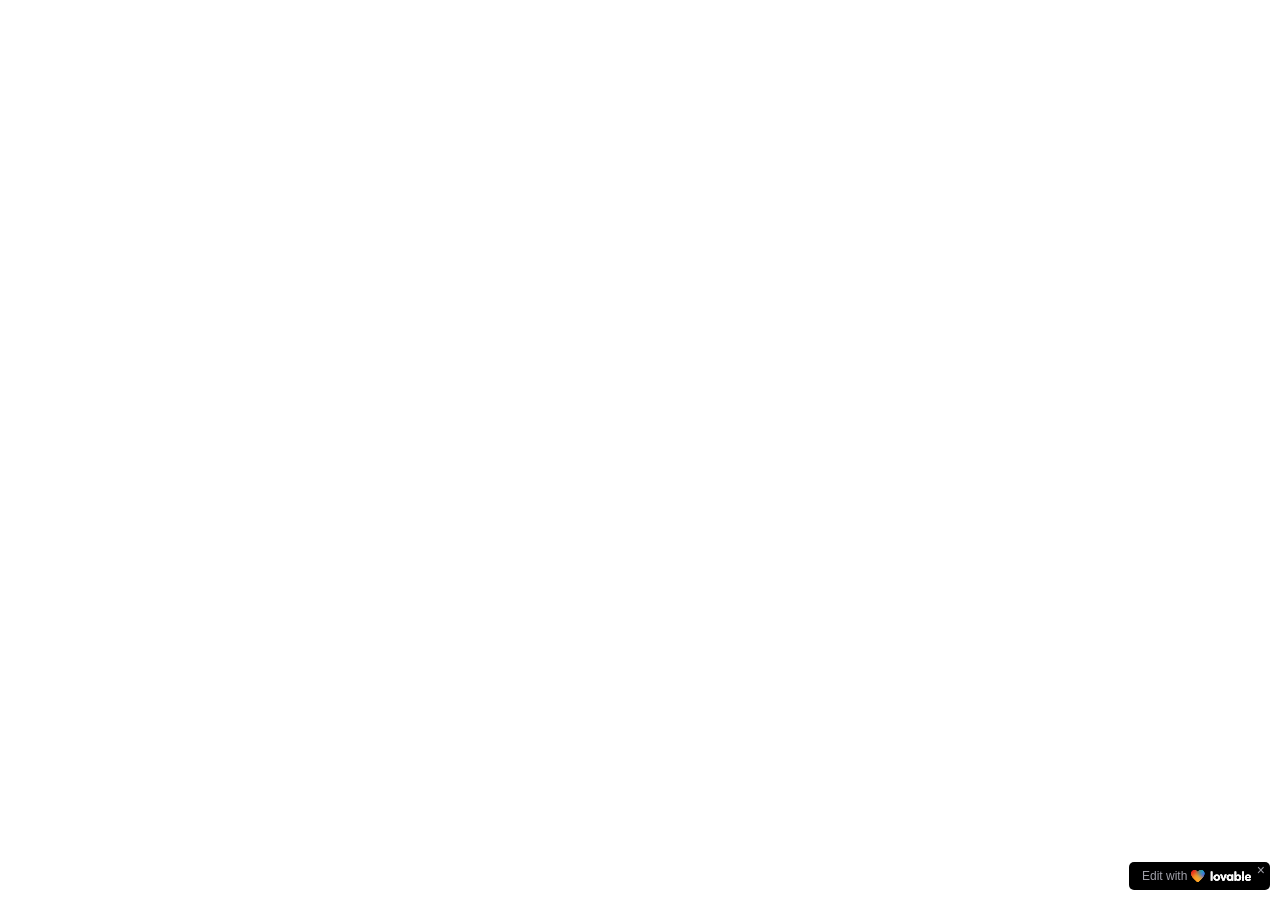
==== index.html @ db4a7b17 "Rename discord-announce-factory.html to index.html" ====
<!DOCTYPE html>
<!-- saved from url=(0056)https://preview-%2Ddiscord-announce-factory.lovable.app/ -->
<html lang="en"><head><meta http-equiv="Content-Type" content="text/html; charset=UTF-8">
    
    <meta name="viewport" content="width=device-width, initial-scale=1.0">
    <title>discord-announce-factory</title>
    <meta name="description" content="Lovable Generated Project">
    <meta name="author" content="Lovable">
    <meta property="og:image" content="/og-image.png">
    <script type="module" crossorigin="" src="index-DkZuKzEa.js"></script>
    <link rel="stylesheet" crossorigin="" href="index-ClQg512u.css">
  
<style>
	#lovable-badge {
		position: fixed;
		bottom: 10px;
		right: 10px;
		width: 141px;
		padding: 5px 13px;	
		background-color: #000;
		color: #fff;
		font-size: 12px;
		border-radius: 5px;
		font-family: sans-serif;
		display: flex;
		align-items: center;
		gap: 4px;
	}
</style>
<style type="text/css">:where(html[dir="ltr"]),:where([data-sonner-toaster][dir="ltr"]){--toast-icon-margin-start: -3px;--toast-icon-margin-end: 4px;--toast-svg-margin-start: -1px;--toast-svg-margin-end: 0px;--toast-button-margin-start: auto;--toast-button-margin-end: 0;--toast-close-button-start: 0;--toast-close-button-end: unset;--toast-close-button-transform: translate(-35%, -35%)}:where(html[dir="rtl"]),:where([data-sonner-toaster][dir="rtl"]){--toast-icon-margin-start: 4px;--toast-icon-margin-end: -3px;--toast-svg-margin-start: 0px;--toast-svg-margin-end: -1px;--toast-button-margin-start: 0;--toast-button-margin-end: auto;--toast-close-button-start: unset;--toast-close-button-end: 0;--toast-close-button-transform: translate(35%, -35%)}:where([data-sonner-toaster]){position:fixed;width:var(--width);font-family:ui-sans-serif,system-ui,-apple-system,BlinkMacSystemFont,Segoe UI,Roboto,Helvetica Neue,Arial,Noto Sans,sans-serif,Apple Color Emoji,Segoe UI Emoji,Segoe UI Symbol,Noto Color Emoji;--gray1: hsl(0, 0%, 99%);--gray2: hsl(0, 0%, 97.3%);--gray3: hsl(0, 0%, 95.1%);--gray4: hsl(0, 0%, 93%);--gray5: hsl(0, 0%, 90.9%);--gray6: hsl(0, 0%, 88.7%);--gray7: hsl(0, 0%, 85.8%);--gray8: hsl(0, 0%, 78%);--gray9: hsl(0, 0%, 56.1%);--gray10: hsl(0, 0%, 52.3%);--gray11: hsl(0, 0%, 43.5%);--gray12: hsl(0, 0%, 9%);--border-radius: 8px;box-sizing:border-box;padding:0;margin:0;list-style:none;outline:none;z-index:999999999}:where([data-sonner-toaster][data-x-position="right"]){right:max(var(--offset),env(safe-area-inset-right))}:where([data-sonner-toaster][data-x-position="left"]){left:max(var(--offset),env(safe-area-inset-left))}:where([data-sonner-toaster][data-x-position="center"]){left:50%;transform:translate(-50%)}:where([data-sonner-toaster][data-y-position="top"]){top:max(var(--offset),env(safe-area-inset-top))}:where([data-sonner-toaster][data-y-position="bottom"]){bottom:max(var(--offset),env(safe-area-inset-bottom))}:where([data-sonner-toast]){--y: translateY(100%);--lift-amount: calc(var(--lift) * var(--gap));z-index:var(--z-index);position:absolute;opacity:0;transform:var(--y);filter:blur(0);touch-action:none;transition:transform .4s,opacity .4s,height .4s,box-shadow .2s;box-sizing:border-box;outline:none;overflow-wrap:anywhere}:where([data-sonner-toast][data-styled="true"]){padding:16px;background:var(--normal-bg);border:1px solid var(--normal-border);color:var(--normal-text);border-radius:var(--border-radius);box-shadow:0 4px 12px #0000001a;width:var(--width);font-size:13px;display:flex;align-items:center;gap:6px}:where([data-sonner-toast]:focus-visible){box-shadow:0 4px 12px #0000001a,0 0 0 2px #0003}:where([data-sonner-toast][data-y-position="top"]){top:0;--y: translateY(-100%);--lift: 1;--lift-amount: calc(1 * var(--gap))}:where([data-sonner-toast][data-y-position="bottom"]){bottom:0;--y: translateY(100%);--lift: -1;--lift-amount: calc(var(--lift) * var(--gap))}:where([data-sonner-toast]) :where([data-description]){font-weight:400;line-height:1.4;color:inherit}:where([data-sonner-toast]) :where([data-title]){font-weight:500;line-height:1.5;color:inherit}:where([data-sonner-toast]) :where([data-icon]){display:flex;height:16px;width:16px;position:relative;justify-content:flex-start;align-items:center;flex-shrink:0;margin-left:var(--toast-icon-margin-start);margin-right:var(--toast-icon-margin-end)}:where([data-sonner-toast][data-promise="true"]) :where([data-icon])>svg{opacity:0;transform:scale(.8);transform-origin:center;animation:sonner-fade-in .3s ease forwards}:where([data-sonner-toast]) :where([data-icon])>*{flex-shrink:0}:where([data-sonner-toast]) :where([data-icon]) svg{margin-left:var(--toast-svg-margin-start);margin-right:var(--toast-svg-margin-end)}:where([data-sonner-toast]) :where([data-content]){display:flex;flex-direction:column;gap:2px}[data-sonner-toast][data-styled=true] [data-button]{border-radius:4px;padding-left:8px;padding-right:8px;height:24px;font-size:12px;color:var(--normal-bg);background:var(--normal-text);margin-left:var(--toast-button-margin-start);margin-right:var(--toast-button-margin-end);border:none;cursor:pointer;outline:none;display:flex;align-items:center;flex-shrink:0;transition:opacity .4s,box-shadow .2s}:where([data-sonner-toast]) :where([data-button]):focus-visible{box-shadow:0 0 0 2px #0006}:where([data-sonner-toast]) :where([data-button]):first-of-type{margin-left:var(--toast-button-margin-start);margin-right:var(--toast-button-margin-end)}:where([data-sonner-toast]) :where([data-cancel]){color:var(--normal-text);background:rgba(0,0,0,.08)}:where([data-sonner-toast][data-theme="dark"]) :where([data-cancel]){background:rgba(255,255,255,.3)}:where([data-sonner-toast]) :where([data-close-button]){position:absolute;left:var(--toast-close-button-start);right:var(--toast-close-button-end);top:0;height:20px;width:20px;display:flex;justify-content:center;align-items:center;padding:0;background:var(--gray1);color:var(--gray12);border:1px solid var(--gray4);transform:var(--toast-close-button-transform);border-radius:50%;cursor:pointer;z-index:1;transition:opacity .1s,background .2s,border-color .2s}:where([data-sonner-toast]) :where([data-close-button]):focus-visible{box-shadow:0 4px 12px #0000001a,0 0 0 2px #0003}:where([data-sonner-toast]) :where([data-disabled="true"]){cursor:not-allowed}:where([data-sonner-toast]):hover :where([data-close-button]):hover{background:var(--gray2);border-color:var(--gray5)}:where([data-sonner-toast][data-swiping="true"]):before{content:"";position:absolute;left:0;right:0;height:100%;z-index:-1}:where([data-sonner-toast][data-y-position="top"][data-swiping="true"]):before{bottom:50%;transform:scaleY(3) translateY(50%)}:where([data-sonner-toast][data-y-position="bottom"][data-swiping="true"]):before{top:50%;transform:scaleY(3) translateY(-50%)}:where([data-sonner-toast][data-swiping="false"][data-removed="true"]):before{content:"";position:absolute;inset:0;transform:scaleY(2)}:where([data-sonner-toast]):after{content:"";position:absolute;left:0;height:calc(var(--gap) + 1px);bottom:100%;width:100%}:where([data-sonner-toast][data-mounted="true"]){--y: translateY(0);opacity:1}:where([data-sonner-toast][data-expanded="false"][data-front="false"]){--scale: var(--toasts-before) * .05 + 1;--y: translateY(calc(var(--lift-amount) * var(--toasts-before))) scale(calc(-1 * var(--scale)));height:var(--front-toast-height)}:where([data-sonner-toast])>*{transition:opacity .4s}:where([data-sonner-toast][data-expanded="false"][data-front="false"][data-styled="true"])>*{opacity:0}:where([data-sonner-toast][data-visible="false"]){opacity:0;pointer-events:none}:where([data-sonner-toast][data-mounted="true"][data-expanded="true"]){--y: translateY(calc(var(--lift) * var(--offset)));height:var(--initial-height)}:where([data-sonner-toast][data-removed="true"][data-front="true"][data-swipe-out="false"]){--y: translateY(calc(var(--lift) * -100%));opacity:0}:where([data-sonner-toast][data-removed="true"][data-front="false"][data-swipe-out="false"][data-expanded="true"]){--y: translateY(calc(var(--lift) * var(--offset) + var(--lift) * -100%));opacity:0}:where([data-sonner-toast][data-removed="true"][data-front="false"][data-swipe-out="false"][data-expanded="false"]){--y: translateY(40%);opacity:0;transition:transform .5s,opacity .2s}:where([data-sonner-toast][data-removed="true"][data-front="false"]):before{height:calc(var(--initial-height) + 20%)}[data-sonner-toast][data-swiping=true]{transform:var(--y) translateY(var(--swipe-amount, 0px));transition:none}[data-sonner-toast][data-swipe-out=true][data-y-position=bottom],[data-sonner-toast][data-swipe-out=true][data-y-position=top]{animation:swipe-out .2s ease-out forwards}@keyframes swipe-out{0%{transform:translateY(calc(var(--lift) * var(--offset) + var(--swipe-amount)));opacity:1}to{transform:translateY(calc(var(--lift) * var(--offset) + var(--swipe-amount) + var(--lift) * -100%));opacity:0}}@media (max-width: 600px){[data-sonner-toaster]{position:fixed;--mobile-offset: 16px;right:var(--mobile-offset);left:var(--mobile-offset);width:100%}[data-sonner-toaster] [data-sonner-toast]{left:0;right:0;width:calc(100% - var(--mobile-offset) * 2)}[data-sonner-toaster][data-x-position=left]{left:var(--mobile-offset)}[data-sonner-toaster][data-y-position=bottom]{bottom:20px}[data-sonner-toaster][data-y-position=top]{top:20px}[data-sonner-toaster][data-x-position=center]{left:var(--mobile-offset);right:var(--mobile-offset);transform:none}}[data-sonner-toaster][data-theme=light]{--normal-bg: #fff;--normal-border: var(--gray4);--normal-text: var(--gray12);--success-bg: hsl(143, 85%, 96%);--success-border: hsl(145, 92%, 91%);--success-text: hsl(140, 100%, 27%);--info-bg: hsl(208, 100%, 97%);--info-border: hsl(221, 91%, 91%);--info-text: hsl(210, 92%, 45%);--warning-bg: hsl(49, 100%, 97%);--warning-border: hsl(49, 91%, 91%);--warning-text: hsl(31, 92%, 45%);--error-bg: hsl(359, 100%, 97%);--error-border: hsl(359, 100%, 94%);--error-text: hsl(360, 100%, 45%)}[data-sonner-toaster][data-theme=light] [data-sonner-toast][data-invert=true]{--normal-bg: #000;--normal-border: hsl(0, 0%, 20%);--normal-text: var(--gray1)}[data-sonner-toaster][data-theme=dark] [data-sonner-toast][data-invert=true]{--normal-bg: #fff;--normal-border: var(--gray3);--normal-text: var(--gray12)}[data-sonner-toaster][data-theme=dark]{--normal-bg: #000;--normal-border: hsl(0, 0%, 20%);--normal-text: var(--gray1);--success-bg: hsl(150, 100%, 6%);--success-border: hsl(147, 100%, 12%);--success-text: hsl(150, 86%, 65%);--info-bg: hsl(215, 100%, 6%);--info-border: hsl(223, 100%, 12%);--info-text: hsl(216, 87%, 65%);--warning-bg: hsl(64, 100%, 6%);--warning-border: hsl(60, 100%, 12%);--warning-text: hsl(46, 87%, 65%);--error-bg: hsl(358, 76%, 10%);--error-border: hsl(357, 89%, 16%);--error-text: hsl(358, 100%, 81%)}[data-rich-colors=true][data-sonner-toast][data-type=success],[data-rich-colors=true][data-sonner-toast][data-type=success] [data-close-button]{background:var(--success-bg);border-color:var(--success-border);color:var(--success-text)}[data-rich-colors=true][data-sonner-toast][data-type=info],[data-rich-colors=true][data-sonner-toast][data-type=info] [data-close-button]{background:var(--info-bg);border-color:var(--info-border);color:var(--info-text)}[data-rich-colors=true][data-sonner-toast][data-type=warning],[data-rich-colors=true][data-sonner-toast][data-type=warning] [data-close-button]{background:var(--warning-bg);border-color:var(--warning-border);color:var(--warning-text)}[data-rich-colors=true][data-sonner-toast][data-type=error],[data-rich-colors=true][data-sonner-toast][data-type=error] [data-close-button]{background:var(--error-bg);border-color:var(--error-border);color:var(--error-text)}.sonner-loading-wrapper{--size: 16px;height:var(--size);width:var(--size);position:absolute;inset:0;z-index:10}.sonner-loading-wrapper[data-visible=false]{transform-origin:center;animation:sonner-fade-out .2s ease forwards}.sonner-spinner{position:relative;top:50%;left:50%;height:var(--size);width:var(--size)}.sonner-loading-bar{animation:sonner-spin 1.2s linear infinite;background:var(--gray11);border-radius:6px;height:8%;left:-10%;position:absolute;top:-3.9%;width:24%}.sonner-loading-bar:nth-child(1){animation-delay:-1.2s;transform:rotate(.0001deg) translate(146%)}.sonner-loading-bar:nth-child(2){animation-delay:-1.1s;transform:rotate(30deg) translate(146%)}.sonner-loading-bar:nth-child(3){animation-delay:-1s;transform:rotate(60deg) translate(146%)}.sonner-loading-bar:nth-child(4){animation-delay:-.9s;transform:rotate(90deg) translate(146%)}.sonner-loading-bar:nth-child(5){animation-delay:-.8s;transform:rotate(120deg) translate(146%)}.sonner-loading-bar:nth-child(6){animation-delay:-.7s;transform:rotate(150deg) translate(146%)}.sonner-loading-bar:nth-child(7){animation-delay:-.6s;transform:rotate(180deg) translate(146%)}.sonner-loading-bar:nth-child(8){animation-delay:-.5s;transform:rotate(210deg) translate(146%)}.sonner-loading-bar:nth-child(9){animation-delay:-.4s;transform:rotate(240deg) translate(146%)}.sonner-loading-bar:nth-child(10){animation-delay:-.3s;transform:rotate(270deg) translate(146%)}.sonner-loading-bar:nth-child(11){animation-delay:-.2s;transform:rotate(300deg) translate(146%)}.sonner-loading-bar:nth-child(12){animation-delay:-.1s;transform:rotate(330deg) translate(146%)}@keyframes sonner-fade-in{0%{opacity:0;transform:scale(.8)}to{opacity:1;transform:scale(1)}}@keyframes sonner-fade-out{0%{opacity:1;transform:scale(1)}to{opacity:0;transform:scale(.8)}}@keyframes sonner-spin{0%{opacity:1}to{opacity:.15}}@media (prefers-reduced-motion){[data-sonner-toast],[data-sonner-toast]>*,.sonner-loading-bar{transition:none!important;animation:none!important}}.sonner-loader{position:absolute;top:50%;left:50%;transform:translate(-50%,-50%);transform-origin:center;transition:opacity .2s,transform .2s}.sonner-loader[data-visible=false]{opacity:0;transform:scale(.8) translate(-50%,-50%)}
</style><style>
        .gpt-selector-tooltip {
          position: fixed;
          z-index: 10000;
          pointer-events: none;
          background-color: #4282C1;
          color: white;
          padding: 4px 8px;
          border-radius: 4px;
          font-size: 14px;
          font-weight: bold;
          line-height: 1;
          white-space: nowrap;
          display: none;
          box-shadow: 0 2px 4px rgba(0,0,0,0.2);
          transition: opacity 0.2s ease-in-out;
          margin: 0;
        } 
      </style></head>

  <body>
    <div id="root"><div role="region" aria-label="Notifications (F8)" tabindex="-1" style="pointer-events: none;"><ol tabindex="-1" class="fixed top-0 z-[100] flex max-h-screen w-full flex-col-reverse p-4 sm:bottom-0 sm:right-0 sm:top-auto sm:flex-col md:max-w-[420px]" data-component-path="src/components/ui/toaster.tsx" data-component-name="ToastViewport" data-component-line="30" data-component-file="toaster.tsx" data-component-content="%7B%7D"></ol></div><div data-component-path="src/pages/Index.tsx" data-component-name="div" data-component-line="54" data-component-file="Index.tsx" data-component-content="%7B%22className%22%3A%22min-h-screen%20bg-discord-bg%20text-discord-text%20p-6%22%7D" class="min-h-screen bg-discord-bg text-discord-text p-6"><div data-component-path="src/components/ThemeToggle.tsx" data-component-name="div" data-component-line="23" data-component-file="ThemeToggle.tsx" data-component-content="%7B%22className%22%3A%22fixed%20top-4%20right-4%22%7D" class="fixed top-4 right-4"><button data-component-path="src/components/ThemeToggle.tsx" data-component-name="Button" data-component-line="26" data-component-file="ThemeToggle.tsx" data-component-content="%7B%7D" class="inline-flex items-center justify-center gap-2 whitespace-nowrap rounded-md text-sm font-medium ring-offset-background transition-colors focus-visible:outline-none focus-visible:ring-2 focus-visible:ring-ring focus-visible:ring-offset-2 disabled:pointer-events-none disabled:opacity-50 [&amp;_svg]:pointer-events-none [&amp;_svg]:size-4 [&amp;_svg]:shrink-0 border border-input bg-background hover:bg-accent hover:text-accent-foreground h-10 w-10" type="button" id="radix-:r0:" aria-haspopup="menu" aria-expanded="false" data-state="closed"><svg xmlns="http://www.w3.org/2000/svg" width="24" height="24" viewBox="0 0 24 24" fill="none" stroke="currentColor" stroke-width="2" stroke-linecap="round" stroke-linejoin="round" class="lucide lucide-palette h-[1.2rem] w-[1.2rem]" data-component-path="src/components/ThemeToggle.tsx" data-component-name="Palette" data-component-line="27" data-component-file="ThemeToggle.tsx" data-component-content="%7B%22className%22%3A%22h-%5B1.2rem%5D%20w-%5B1.2rem%5D%22%7D"><circle cx="13.5" cy="6.5" r=".5" fill="currentColor"></circle><circle cx="17.5" cy="10.5" r=".5" fill="currentColor"></circle><circle cx="8.5" cy="7.5" r=".5" fill="currentColor"></circle><circle cx="6.5" cy="12.5" r=".5" fill="currentColor"></circle><path d="M12 2C6.5 2 2 6.5 2 12s4.5 10 10 10c.926 0 1.648-.746 1.648-1.688 0-.437-.18-.835-.437-1.125-.29-.289-.438-.652-.438-1.125a1.64 1.64 0 0 1 1.668-1.668h1.996c3.051 0 5.555-2.503 5.555-5.554C21.965 6.012 17.461 2 12 2z"></path></svg></button></div><div data-component-path="src/pages/Index.tsx" data-component-name="div" data-component-line="56" data-component-file="Index.tsx" data-component-content="%7B%22className%22%3A%22max-w-4xl%20mx-auto%20space-y-6%22%7D" class="max-w-4xl mx-auto space-y-6"><div dir="ltr" data-orientation="horizontal" data-component-path="src/pages/Index.tsx" data-component-name="Tabs" data-component-line="57" data-component-file="Index.tsx" data-component-content="%7B%22className%22%3A%22w-full%22%7D" class="w-full"><div role="tablist" aria-orientation="horizontal" class="h-10 items-center justify-center rounded-md bg-muted p-1 text-muted-foreground grid w-full grid-cols-2" data-component-path="src/pages/Index.tsx" data-component-name="TabsList" data-component-line="58" data-component-file="Index.tsx" data-component-content="%7B%22className%22%3A%22grid%20w-full%20grid-cols-2%22%7D" tabindex="0" data-orientation="horizontal" style="outline: none;"><button type="button" role="tab" aria-selected="false" aria-controls="radix-:r2:-content-discord" data-state="inactive" id="radix-:r2:-trigger-discord" class="inline-flex items-center justify-center whitespace-nowrap rounded-sm px-3 py-1.5 text-sm font-medium ring-offset-background transition-all focus-visible:outline-none focus-visible:ring-2 focus-visible:ring-ring focus-visible:ring-offset-2 disabled:pointer-events-none disabled:opacity-50 data-[state=active]:text-foreground data-[state=active]:shadow-sm data-[state=active]:bg-discord-primary" data-component-path="src/pages/Index.tsx" data-component-name="TabsTrigger" data-component-line="59" data-component-file="Index.tsx" data-component-content="%7B%22text%22%3A%22Discord%E9%80%9A%E7%9F%A5%22%2C%22className%22%3A%22data-%5Bstate%3Dactive%5D%3Abg-discord-primary%22%7D" tabindex="-1" data-orientation="horizontal" data-radix-collection-item="">Discord通知</button><button type="button" role="tab" aria-selected="true" aria-controls="radix-:r2:-content-minecraft" data-state="active" id="radix-:r2:-trigger-minecraft" class="inline-flex items-center justify-center whitespace-nowrap rounded-sm px-3 py-1.5 text-sm font-medium ring-offset-background transition-all focus-visible:outline-none focus-visible:ring-2 focus-visible:ring-ring focus-visible:ring-offset-2 disabled:pointer-events-none disabled:opacity-50 data-[state=active]:text-foreground data-[state=active]:shadow-sm data-[state=active]:bg-discord-primary" data-component-path="src/pages/Index.tsx" data-component-name="TabsTrigger" data-component-line="65" data-component-file="Index.tsx" data-component-content="%7B%22text%22%3A%22%E3%83%9E%E3%82%A4%E3%82%AF%E3%83%A9%E5%AD%A6%E7%BF%92%22%2C%22className%22%3A%22data-%5Bstate%3Dactive%5D%3Abg-discord-primary%22%7D" tabindex="0" data-orientation="horizontal" data-radix-collection-item="">マイクラ学習</button></div><div data-state="inactive" data-orientation="horizontal" role="tabpanel" aria-labelledby="radix-:r2:-trigger-discord" id="radix-:r2:-content-discord" tabindex="0" class="ring-offset-background focus-visible:outline-none focus-visible:ring-2 focus-visible:ring-ring focus-visible:ring-offset-2 mt-6" data-component-path="src/pages/Index.tsx" data-component-name="TabsContent" data-component-line="73" data-component-file="Index.tsx" data-component-content="%7B%22className%22%3A%22mt-6%22%7D" style="" hidden=""></div><div data-state="active" data-orientation="horizontal" role="tabpanel" aria-labelledby="radix-:r2:-trigger-minecraft" id="radix-:r2:-content-minecraft" tabindex="0" class="mt-2 ring-offset-background focus-visible:outline-none focus-visible:ring-2 focus-visible:ring-ring focus-visible:ring-offset-2" data-component-path="src/pages/Index.tsx" data-component-name="TabsContent" data-component-line="115" data-component-file="Index.tsx" data-component-content="%7B%7D"><div data-component-path="src/pages/MinecraftLearning.tsx" data-component-name="div" data-component-line="254" data-component-file="MinecraftLearning.tsx" data-component-content="%7B%22className%22%3A%22min-h-screen%20bg-gradient-to-br%20from-indigo-900%20via-purple-900%20to-pink-900%20p-6%22%7D" class="min-h-screen bg-gradient-to-br from-indigo-900 via-purple-900 to-pink-900 p-6"><div data-component-path="src/pages/MinecraftLearning.tsx" data-component-name="div" data-component-line="255" data-component-file="MinecraftLearning.tsx" data-component-content="%7B%22className%22%3A%22max-w-4xl%20mx-auto%22%7D" class="max-w-4xl mx-auto"><div class="text-center mb-12" style="opacity: 1; transform: none;"><h1 data-component-path="src/pages/MinecraftLearning.tsx" data-component-name="h1" data-component-line="262" data-component-file="MinecraftLearning.tsx" data-component-content="%7B%22text%22%3A%22%E3%83%9E%E3%82%A4%E3%83%B3%E3%82%AF%E3%83%A9%E3%83%95%E3%83%88%E3%82%B5%E3%83%BC%E3%83%90%E3%83%BC%E5%AD%A6%E7%BF%92%22%2C%22className%22%3A%22text-5xl%20font-bold%20mb-4%20text-white%20bg-clip-text%20text-transparent%20bg-gradient-to-r%20from-purple-400%20to-pink-400%22%7D" class="text-5xl font-bold mb-4 text-white bg-clip-text text-transparent bg-gradient-to-r from-purple-400 to-pink-400">マインクラフトサーバー学習</h1><p data-component-path="src/pages/MinecraftLearning.tsx" data-component-name="p" data-component-line="265" data-component-file="MinecraftLearning.tsx" data-component-content="%7B%22text%22%3A%22%E3%82%B5%E3%83%BC%E3%83%90%E3%83%BC%E3%81%AE%E3%83%AB%E3%83%BC%E3%83%AB%E3%81%A8%E3%83%97%E3%83%A9%E3%82%B0%E3%82%A4%E3%83%B3%E3%81%AE%E4%BD%BF%E3%81%84%E6%96%B9%E3%82%92%E6%A5%BD%E3%81%97%E3%81%8F%E5%AD%A6%E3%81%B3%E3%81%BE%E3%81%97%E3%82%87%E3%81%86%EF%BC%81%22%2C%22className%22%3A%22text-xl%20text-purple-200%22%7D" class="text-xl text-purple-200">サーバーのルールとプラグインの使い方を楽しく学びましょう！</p><div data-component-path="src/pages/MinecraftLearning.tsx" data-component-name="div" data-component-line="268" data-component-file="MinecraftLearning.tsx" data-component-content="%7B%22className%22%3A%22mt-4%20flex%20justify-center%20space-x-4%22%7D" class="mt-4 flex justify-center space-x-4"><div data-component-path="src/pages/MinecraftLearning.tsx" data-component-name="Badge" data-component-line="269" data-component-file="MinecraftLearning.tsx" data-component-content="%7B%22text%22%3A%22%E7%B7%8F%E5%90%88%E9%80%B2%E6%8D%97%3A%2025%25%22%2C%22className%22%3A%22text-lg%20py-2%22%7D" class="inline-flex items-center rounded-full border px-2.5 font-semibold transition-colors focus:outline-none focus:ring-2 focus:ring-ring focus:ring-offset-2 border-transparent bg-secondary text-secondary-foreground hover:bg-secondary/80 text-lg py-2"><svg xmlns="http://www.w3.org/2000/svg" width="24" height="24" viewBox="0 0 24 24" fill="none" stroke="currentColor" stroke-width="2" stroke-linecap="round" stroke-linejoin="round" class="lucide lucide-trophy w-4 h-4 mr-2" data-component-path="src/pages/MinecraftLearning.tsx" data-component-name="Trophy" data-component-line="270" data-component-file="MinecraftLearning.tsx" data-component-content="%7B%22className%22%3A%22w-4%20h-4%20mr-2%22%7D"><path d="M6 9H4.5a2.5 2.5 0 0 1 0-5H6"></path><path d="M18 9h1.5a2.5 2.5 0 0 0 0-5H18"></path><path d="M4 22h16"></path><path d="M10 14.66V17c0 .55-.47.98-.97 1.21C7.85 18.75 7 20.24 7 22"></path><path d="M14 14.66V17c0 .55.47.98.97 1.21C16.15 18.75 17 20.24 17 22"></path><path d="M18 2H6v7a6 6 0 0 0 12 0V2Z"></path></svg>総合進捗: 25%</div></div></div><div class="grid grid-cols-1 md:grid-cols-2 gap-6" style="opacity: 1;"><div style="opacity: 1; transform: none;"><div data-component-path="src/pages/MinecraftLearning.tsx" data-component-name="Card" data-component-line="284" data-component-file="MinecraftLearning.tsx" data-component-content="%7B%7D" class="rounded-lg border bg-card text-card-foreground shadow-sm hover:shadow-xl transition-all duration-300 transform hover:-translate-y-1 hover:shadow-purple-500/20 bg-gradient-to-br from-gray-900 to-gray-800 border-purple-500/20"><div data-component-path="src/pages/MinecraftLearning.tsx" data-component-name="CardHeader" data-component-line="289" data-component-file="MinecraftLearning.tsx" data-component-content="%7B%7D" class="flex flex-col space-y-1.5 p-6"><div data-component-path="src/pages/MinecraftLearning.tsx" data-component-name="div" data-component-line="290" data-component-file="MinecraftLearning.tsx" data-component-content="%7B%22className%22%3A%22flex%20items-center%20justify-between%22%7D" class="flex items-center justify-between"><div data-component-path="src/pages/MinecraftLearning.tsx" data-component-name="Badge" data-component-line="291" data-component-file="MinecraftLearning.tsx" data-component-content="%7B%7D" class="inline-flex items-center rounded-full border px-2.5 py-0.5 text-xs font-semibold transition-colors focus:outline-none focus:ring-2 focus:ring-ring focus:ring-offset-2 border-transparent text-primary-foreground hover:bg-primary/80 bg-blue-500 mb-2">BASIC</div><div data-component-path="src/pages/MinecraftLearning.tsx" data-component-name="div" data-component-line="225" data-component-file="MinecraftLearning.tsx" data-component-content="%7B%22className%22%3A%22flex%20space-x-1%22%7D" class="flex space-x-1"><svg xmlns="http://www.w3.org/2000/svg" width="24" height="24" viewBox="0 0 24 24" fill="none" stroke="currentColor" stroke-width="2" stroke-linecap="round" stroke-linejoin="round" class="lucide lucide-star w-4 h-4 text-yellow-400 fill-yellow-400" data-component-path="src/pages/MinecraftLearning.tsx" data-component-name="Star" data-component-line="227" data-component-file="MinecraftLearning.tsx" data-component-content="%7B%7D"><path d="M11.525 2.295a.53.53 0 0 1 .95 0l2.31 4.679a2.123 2.123 0 0 0 1.595 1.16l5.166.756a.53.53 0 0 1 .294.904l-3.736 3.638a2.123 2.123 0 0 0-.611 1.878l.882 5.14a.53.53 0 0 1-.771.56l-4.618-2.428a2.122 2.122 0 0 0-1.973 0L6.396 21.01a.53.53 0 0 1-.77-.56l.881-5.139a2.122 2.122 0 0 0-.611-1.879L2.16 9.795a.53.53 0 0 1 .294-.906l5.165-.755a2.122 2.122 0 0 0 1.597-1.16z"></path></svg><svg xmlns="http://www.w3.org/2000/svg" width="24" height="24" viewBox="0 0 24 24" fill="none" stroke="currentColor" stroke-width="2" stroke-linecap="round" stroke-linejoin="round" class="lucide lucide-star w-4 h-4 text-yellow-400 fill-yellow-400" data-component-path="src/pages/MinecraftLearning.tsx" data-component-name="Star" data-component-line="227" data-component-file="MinecraftLearning.tsx" data-component-content="%7B%7D"><path d="M11.525 2.295a.53.53 0 0 1 .95 0l2.31 4.679a2.123 2.123 0 0 0 1.595 1.16l5.166.756a.53.53 0 0 1 .294.904l-3.736 3.638a2.123 2.123 0 0 0-.611 1.878l.882 5.14a.53.53 0 0 1-.771.56l-4.618-2.428a2.122 2.122 0 0 0-1.973 0L6.396 21.01a.53.53 0 0 1-.77-.56l.881-5.139a2.122 2.122 0 0 0-.611-1.879L2.16 9.795a.53.53 0 0 1 .294-.906l5.165-.755a2.122 2.122 0 0 0 1.597-1.16z"></path></svg><svg xmlns="http://www.w3.org/2000/svg" width="24" height="24" viewBox="0 0 24 24" fill="none" stroke="currentColor" stroke-width="2" stroke-linecap="round" stroke-linejoin="round" class="lucide lucide-star w-4 h-4 text-yellow-400 fill-yellow-400" data-component-path="src/pages/MinecraftLearning.tsx" data-component-name="Star" data-component-line="227" data-component-file="MinecraftLearning.tsx" data-component-content="%7B%7D"><path d="M11.525 2.295a.53.53 0 0 1 .95 0l2.31 4.679a2.123 2.123 0 0 0 1.595 1.16l5.166.756a.53.53 0 0 1 .294.904l-3.736 3.638a2.123 2.123 0 0 0-.611 1.878l.882 5.14a.53.53 0 0 1-.771.56l-4.618-2.428a2.122 2.122 0 0 0-1.973 0L6.396 21.01a.53.53 0 0 1-.77-.56l.881-5.139a2.122 2.122 0 0 0-.611-1.879L2.16 9.795a.53.53 0 0 1 .294-.906l5.165-.755a2.122 2.122 0 0 0 1.597-1.16z"></path></svg></div></div><h3 data-component-path="src/pages/MinecraftLearning.tsx" data-component-name="CardTitle" data-component-line="296" data-component-file="MinecraftLearning.tsx" data-component-content="%7B%22className%22%3A%22flex%20items-center%20justify-between%20text-white%22%7D" class="text-2xl font-semibold leading-none tracking-tight flex items-center justify-between text-white">基本ルール入門</h3><p data-component-path="src/pages/MinecraftLearning.tsx" data-component-name="CardDescription" data-component-line="302" data-component-file="MinecraftLearning.tsx" data-component-content="%7B%22className%22%3A%22text-gray-300%22%7D" class="text-sm text-gray-300">サーバーの基本的なルールと注意事項について学びます</p></div><div data-component-path="src/pages/MinecraftLearning.tsx" data-component-name="CardContent" data-component-line="304" data-component-file="MinecraftLearning.tsx" data-component-content="%7B%7D" class="p-6 pt-0"><button data-component-path="src/pages/MinecraftLearning.tsx" data-component-name="Button" data-component-line="305" data-component-file="MinecraftLearning.tsx" data-component-content="%7B%7D" class="inline-flex items-center justify-center gap-2 whitespace-nowrap rounded-md text-sm font-medium ring-offset-background focus-visible:outline-none focus-visible:ring-2 focus-visible:ring-ring focus-visible:ring-offset-2 disabled:pointer-events-none disabled:opacity-50 [&amp;_svg]:pointer-events-none [&amp;_svg]:size-4 [&amp;_svg]:shrink-0 bg-primary text-primary-foreground hover:bg-primary/90 h-10 px-4 py-2 w-full bg-gradient-to-r from-purple-500 to-pink-500 hover:from-purple-600 hover:to-pink-600 transition-all">もう一度学習する</button></div></div></div><div style="opacity: 1; transform: none;"><div data-component-path="src/pages/MinecraftLearning.tsx" data-component-name="Card" data-component-line="284" data-component-file="MinecraftLearning.tsx" data-component-content="%7B%7D" class="rounded-lg border bg-card text-card-foreground shadow-sm hover:shadow-xl transition-all duration-300 transform hover:-translate-y-1 hover:shadow-purple-500/20 bg-gradient-to-br from-gray-900 to-gray-800 border-purple-500/20"><div data-component-path="src/pages/MinecraftLearning.tsx" data-component-name="CardHeader" data-component-line="289" data-component-file="MinecraftLearning.tsx" data-component-content="%7B%7D" class="flex flex-col space-y-1.5 p-6"><div data-component-path="src/pages/MinecraftLearning.tsx" data-component-name="div" data-component-line="290" data-component-file="MinecraftLearning.tsx" data-component-content="%7B%22className%22%3A%22flex%20items-center%20justify-between%22%7D" class="flex items-center justify-between"><div data-component-path="src/pages/MinecraftLearning.tsx" data-component-name="Badge" data-component-line="291" data-component-file="MinecraftLearning.tsx" data-component-content="%7B%7D" class="inline-flex items-center rounded-full border px-2.5 py-0.5 text-xs font-semibold transition-colors focus:outline-none focus:ring-2 focus:ring-ring focus:ring-offset-2 border-transparent text-primary-foreground hover:bg-primary/80 bg-blue-500 mb-2">BASIC</div><div data-component-path="src/pages/MinecraftLearning.tsx" data-component-name="div" data-component-line="225" data-component-file="MinecraftLearning.tsx" data-component-content="%7B%22className%22%3A%22flex%20space-x-1%22%7D" class="flex space-x-1"><svg xmlns="http://www.w3.org/2000/svg" width="24" height="24" viewBox="0 0 24 24" fill="none" stroke="currentColor" stroke-width="2" stroke-linecap="round" stroke-linejoin="round" class="lucide lucide-star w-4 h-4 text-yellow-400 fill-yellow-400" data-component-path="src/pages/MinecraftLearning.tsx" data-component-name="Star" data-component-line="227" data-component-file="MinecraftLearning.tsx" data-component-content="%7B%7D"><path d="M11.525 2.295a.53.53 0 0 1 .95 0l2.31 4.679a2.123 2.123 0 0 0 1.595 1.16l5.166.756a.53.53 0 0 1 .294.904l-3.736 3.638a2.123 2.123 0 0 0-.611 1.878l.882 5.14a.53.53 0 0 1-.771.56l-4.618-2.428a2.122 2.122 0 0 0-1.973 0L6.396 21.01a.53.53 0 0 1-.77-.56l.881-5.139a2.122 2.122 0 0 0-.611-1.879L2.16 9.795a.53.53 0 0 1 .294-.906l5.165-.755a2.122 2.122 0 0 0 1.597-1.16z"></path></svg><svg xmlns="http://www.w3.org/2000/svg" width="24" height="24" viewBox="0 0 24 24" fill="none" stroke="currentColor" stroke-width="2" stroke-linecap="round" stroke-linejoin="round" class="lucide lucide-star w-4 h-4 text-yellow-400 fill-yellow-400" data-component-path="src/pages/MinecraftLearning.tsx" data-component-name="Star" data-component-line="227" data-component-file="MinecraftLearning.tsx" data-component-content="%7B%7D"><path d="M11.525 2.295a.53.53 0 0 1 .95 0l2.31 4.679a2.123 2.123 0 0 0 1.595 1.16l5.166.756a.53.53 0 0 1 .294.904l-3.736 3.638a2.123 2.123 0 0 0-.611 1.878l.882 5.14a.53.53 0 0 1-.771.56l-4.618-2.428a2.122 2.122 0 0 0-1.973 0L6.396 21.01a.53.53 0 0 1-.77-.56l.881-5.139a2.122 2.122 0 0 0-.611-1.879L2.16 9.795a.53.53 0 0 1 .294-.906l5.165-.755a2.122 2.122 0 0 0 1.597-1.16z"></path></svg><svg xmlns="http://www.w3.org/2000/svg" width="24" height="24" viewBox="0 0 24 24" fill="none" stroke="currentColor" stroke-width="2" stroke-linecap="round" stroke-linejoin="round" class="lucide lucide-star w-4 h-4 text-gray-300" data-component-path="src/pages/MinecraftLearning.tsx" data-component-name="Star" data-component-line="227" data-component-file="MinecraftLearning.tsx" data-component-content="%7B%7D"><path d="M11.525 2.295a.53.53 0 0 1 .95 0l2.31 4.679a2.123 2.123 0 0 0 1.595 1.16l5.166.756a.53.53 0 0 1 .294.904l-3.736 3.638a2.123 2.123 0 0 0-.611 1.878l.882 5.14a.53.53 0 0 1-.771.56l-4.618-2.428a2.122 2.122 0 0 0-1.973 0L6.396 21.01a.53.53 0 0 1-.77-.56l.881-5.139a2.122 2.122 0 0 0-.611-1.879L2.16 9.795a.53.53 0 0 1 .294-.906l5.165-.755a2.122 2.122 0 0 0 1.597-1.16z"></path></svg></div></div><h3 data-component-path="src/pages/MinecraftLearning.tsx" data-component-name="CardTitle" data-component-line="296" data-component-file="MinecraftLearning.tsx" data-component-content="%7B%22className%22%3A%22flex%20items-center%20justify-between%20text-white%22%7D" class="text-2xl font-semibold leading-none tracking-tight flex items-center justify-between text-white">チャットマナー</h3><p data-component-path="src/pages/MinecraftLearning.tsx" data-component-name="CardDescription" data-component-line="302" data-component-file="MinecraftLearning.tsx" data-component-content="%7B%22className%22%3A%22text-gray-300%22%7D" class="text-sm text-gray-300">適切なチャットの使い方とマナーについて</p></div><div data-component-path="src/pages/MinecraftLearning.tsx" data-component-name="CardContent" data-component-line="304" data-component-file="MinecraftLearning.tsx" data-component-content="%7B%7D" class="p-6 pt-0"><button data-component-path="src/pages/MinecraftLearning.tsx" data-component-name="Button" data-component-line="305" data-component-file="MinecraftLearning.tsx" data-component-content="%7B%7D" class="inline-flex items-center justify-center gap-2 whitespace-nowrap rounded-md text-sm font-medium ring-offset-background focus-visible:outline-none focus-visible:ring-2 focus-visible:ring-ring focus-visible:ring-offset-2 disabled:pointer-events-none disabled:opacity-50 [&amp;_svg]:pointer-events-none [&amp;_svg]:size-4 [&amp;_svg]:shrink-0 bg-primary text-primary-foreground hover:bg-primary/90 h-10 px-4 py-2 w-full bg-gradient-to-r from-purple-500 to-pink-500 hover:from-purple-600 hover:to-pink-600 transition-all">もう一度学習する</button></div></div></div><div style="opacity: 1; transform: none;"><div data-component-path="src/pages/MinecraftLearning.tsx" data-component-name="Card" data-component-line="284" data-component-file="MinecraftLearning.tsx" data-component-content="%7B%7D" class="rounded-lg border bg-card text-card-foreground shadow-sm hover:shadow-xl transition-all duration-300 transform hover:-translate-y-1 hover:shadow-purple-500/20 bg-gradient-to-br from-gray-900 to-gray-800 border-purple-500/20"><div data-component-path="src/pages/MinecraftLearning.tsx" data-component-name="CardHeader" data-component-line="289" data-component-file="MinecraftLearning.tsx" data-component-content="%7B%7D" class="flex flex-col space-y-1.5 p-6"><div data-component-path="src/pages/MinecraftLearning.tsx" data-component-name="div" data-component-line="290" data-component-file="MinecraftLearning.tsx" data-component-content="%7B%22className%22%3A%22flex%20items-center%20justify-between%22%7D" class="flex items-center justify-between"><div data-component-path="src/pages/MinecraftLearning.tsx" data-component-name="Badge" data-component-line="291" data-component-file="MinecraftLearning.tsx" data-component-content="%7B%7D" class="inline-flex items-center rounded-full border px-2.5 py-0.5 text-xs font-semibold transition-colors focus:outline-none focus:ring-2 focus:ring-ring focus:ring-offset-2 border-transparent text-primary-foreground hover:bg-primary/80 bg-purple-500 mb-2">COMMANDS</div></div><h3 data-component-path="src/pages/MinecraftLearning.tsx" data-component-name="CardTitle" data-component-line="296" data-component-file="MinecraftLearning.tsx" data-component-content="%7B%22className%22%3A%22flex%20items-center%20justify-between%20text-white%22%7D" class="text-2xl font-semibold leading-none tracking-tight flex items-center justify-between text-white">基本コマンド入門</h3><p data-component-path="src/pages/MinecraftLearning.tsx" data-component-name="CardDescription" data-component-line="302" data-component-file="MinecraftLearning.tsx" data-component-content="%7B%22className%22%3A%22text-gray-300%22%7D" class="text-sm text-gray-300">/tpa, /home などの基本的なコマンドの使い方</p></div><div data-component-path="src/pages/MinecraftLearning.tsx" data-component-name="CardContent" data-component-line="304" data-component-file="MinecraftLearning.tsx" data-component-content="%7B%7D" class="p-6 pt-0"><button data-component-path="src/pages/MinecraftLearning.tsx" data-component-name="Button" data-component-line="305" data-component-file="MinecraftLearning.tsx" data-component-content="%7B%7D" class="inline-flex items-center justify-center gap-2 whitespace-nowrap rounded-md text-sm font-medium ring-offset-background focus-visible:outline-none focus-visible:ring-2 focus-visible:ring-ring focus-visible:ring-offset-2 disabled:pointer-events-none disabled:opacity-50 [&amp;_svg]:pointer-events-none [&amp;_svg]:size-4 [&amp;_svg]:shrink-0 bg-primary text-primary-foreground hover:bg-primary/90 h-10 px-4 py-2 w-full bg-gradient-to-r from-purple-500 to-pink-500 hover:from-purple-600 hover:to-pink-600 transition-all">レッスンを始める</button></div></div></div><div style="opacity: 1; transform: none;"><div data-component-path="src/pages/MinecraftLearning.tsx" data-component-name="Card" data-component-line="284" data-component-file="MinecraftLearning.tsx" data-component-content="%7B%7D" class="rounded-lg border bg-card text-card-foreground shadow-sm hover:shadow-xl transition-all duration-300 transform hover:-translate-y-1 opacity-75 bg-gradient-to-br from-gray-900 to-gray-800 border-purple-500/20"><div data-component-path="src/pages/MinecraftLearning.tsx" data-component-name="CardHeader" data-component-line="289" data-component-file="MinecraftLearning.tsx" data-component-content="%7B%7D" class="flex flex-col space-y-1.5 p-6"><div data-component-path="src/pages/MinecraftLearning.tsx" data-component-name="div" data-component-line="290" data-component-file="MinecraftLearning.tsx" data-component-content="%7B%22className%22%3A%22flex%20items-center%20justify-between%22%7D" class="flex items-center justify-between"><div data-component-path="src/pages/MinecraftLearning.tsx" data-component-name="Badge" data-component-line="291" data-component-file="MinecraftLearning.tsx" data-component-content="%7B%7D" class="inline-flex items-center rounded-full border px-2.5 py-0.5 text-xs font-semibold transition-colors focus:outline-none focus:ring-2 focus:ring-ring focus:ring-offset-2 border-transparent text-primary-foreground hover:bg-primary/80 bg-purple-500 mb-2">COMMANDS</div></div><h3 data-component-path="src/pages/MinecraftLearning.tsx" data-component-name="CardTitle" data-component-line="296" data-component-file="MinecraftLearning.tsx" data-component-content="%7B%22className%22%3A%22flex%20items-center%20justify-between%20text-white%22%7D" class="text-2xl font-semibold leading-none tracking-tight flex items-center justify-between text-white">テレポートの使い方<svg xmlns="http://www.w3.org/2000/svg" width="24" height="24" viewBox="0 0 24 24" fill="none" stroke="currentColor" stroke-width="2" stroke-linecap="round" stroke-linejoin="round" class="lucide lucide-lock w-5 h-5 text-gray-400" data-component-path="src/pages/MinecraftLearning.tsx" data-component-name="Lock" data-component-line="299" data-component-file="MinecraftLearning.tsx" data-component-content="%7B%22className%22%3A%22w-5%20h-5%20text-gray-400%22%7D"><rect width="18" height="11" x="3" y="11" rx="2" ry="2"></rect><path d="M7 11V7a5 5 0 0 1 10 0v4"></path></svg></h3><p data-component-path="src/pages/MinecraftLearning.tsx" data-component-name="CardDescription" data-component-line="302" data-component-file="MinecraftLearning.tsx" data-component-content="%7B%22className%22%3A%22text-gray-300%22%7D" class="text-sm text-gray-300">テレポートコマンドの詳細な使用方法</p></div><div data-component-path="src/pages/MinecraftLearning.tsx" data-component-name="CardContent" data-component-line="304" data-component-file="MinecraftLearning.tsx" data-component-content="%7B%7D" class="p-6 pt-0"><button data-component-path="src/pages/MinecraftLearning.tsx" data-component-name="Button" data-component-line="305" data-component-file="MinecraftLearning.tsx" data-component-content="%7B%7D" class="inline-flex items-center justify-center gap-2 whitespace-nowrap rounded-md text-sm font-medium ring-offset-background focus-visible:outline-none focus-visible:ring-2 focus-visible:ring-ring focus-visible:ring-offset-2 disabled:pointer-events-none disabled:opacity-50 [&amp;_svg]:pointer-events-none [&amp;_svg]:size-4 [&amp;_svg]:shrink-0 bg-primary text-primary-foreground hover:bg-primary/90 h-10 px-4 py-2 w-full bg-gradient-to-r from-purple-500 to-pink-500 hover:from-purple-600 hover:to-pink-600 transition-all opacity-50 cursor-not-allowed" disabled="">レッスンを始める</button></div></div></div><div style="opacity: 1; transform: none;"><div data-component-path="src/pages/MinecraftLearning.tsx" data-component-name="Card" data-component-line="284" data-component-file="MinecraftLearning.tsx" data-component-content="%7B%7D" class="rounded-lg border bg-card text-card-foreground shadow-sm hover:shadow-xl transition-all duration-300 transform hover:-translate-y-1 opacity-75 bg-gradient-to-br from-gray-900 to-gray-800 border-purple-500/20"><div data-component-path="src/pages/MinecraftLearning.tsx" data-component-name="CardHeader" data-component-line="289" data-component-file="MinecraftLearning.tsx" data-component-content="%7B%7D" class="flex flex-col space-y-1.5 p-6"><div data-component-path="src/pages/MinecraftLearning.tsx" data-component-name="div" data-component-line="290" data-component-file="MinecraftLearning.tsx" data-component-content="%7B%22className%22%3A%22flex%20items-center%20justify-between%22%7D" class="flex items-center justify-between"><div data-component-path="src/pages/MinecraftLearning.tsx" data-component-name="Badge" data-component-line="291" data-component-file="MinecraftLearning.tsx" data-component-content="%7B%7D" class="inline-flex items-center rounded-full border px-2.5 py-0.5 text-xs font-semibold transition-colors focus:outline-none focus:ring-2 focus:ring-ring focus:ring-offset-2 border-transparent text-primary-foreground hover:bg-primary/80 bg-green-500 mb-2">ECONOMY</div></div><h3 data-component-path="src/pages/MinecraftLearning.tsx" data-component-name="CardTitle" data-component-line="296" data-component-file="MinecraftLearning.tsx" data-component-content="%7B%22className%22%3A%22flex%20items-center%20justify-between%20text-white%22%7D" class="text-2xl font-semibold leading-none tracking-tight flex items-center justify-between text-white">経済システム入門<svg xmlns="http://www.w3.org/2000/svg" width="24" height="24" viewBox="0 0 24 24" fill="none" stroke="currentColor" stroke-width="2" stroke-linecap="round" stroke-linejoin="round" class="lucide lucide-lock w-5 h-5 text-gray-400" data-component-path="src/pages/MinecraftLearning.tsx" data-component-name="Lock" data-component-line="299" data-component-file="MinecraftLearning.tsx" data-component-content="%7B%22className%22%3A%22w-5%20h-5%20text-gray-400%22%7D"><rect width="18" height="11" x="3" y="11" rx="2" ry="2"></rect><path d="M7 11V7a5 5 0 0 1 10 0v4"></path></svg></h3><p data-component-path="src/pages/MinecraftLearning.tsx" data-component-name="CardDescription" data-component-line="302" data-component-file="MinecraftLearning.tsx" data-component-content="%7B%22className%22%3A%22text-gray-300%22%7D" class="text-sm text-gray-300">お金の稼ぎ方と使い方の基本</p></div><div data-component-path="src/pages/MinecraftLearning.tsx" data-component-name="CardContent" data-component-line="304" data-component-file="MinecraftLearning.tsx" data-component-content="%7B%7D" class="p-6 pt-0"><button data-component-path="src/pages/MinecraftLearning.tsx" data-component-name="Button" data-component-line="305" data-component-file="MinecraftLearning.tsx" data-component-content="%7B%7D" class="inline-flex items-center justify-center gap-2 whitespace-nowrap rounded-md text-sm font-medium ring-offset-background focus-visible:outline-none focus-visible:ring-2 focus-visible:ring-ring focus-visible:ring-offset-2 disabled:pointer-events-none disabled:opacity-50 [&amp;_svg]:pointer-events-none [&amp;_svg]:size-4 [&amp;_svg]:shrink-0 bg-primary text-primary-foreground hover:bg-primary/90 h-10 px-4 py-2 w-full bg-gradient-to-r from-purple-500 to-pink-500 hover:from-purple-600 hover:to-pink-600 transition-all opacity-50 cursor-not-allowed" disabled="">レッスンを始める</button></div></div></div><div style="opacity: 1; transform: none;"><div data-component-path="src/pages/MinecraftLearning.tsx" data-component-name="Card" data-component-line="284" data-component-file="MinecraftLearning.tsx" data-component-content="%7B%7D" class="rounded-lg border bg-card text-card-foreground shadow-sm hover:shadow-xl transition-all duration-300 transform hover:-translate-y-1 opacity-75 bg-gradient-to-br from-gray-900 to-gray-800 border-purple-500/20"><div data-component-path="src/pages/MinecraftLearning.tsx" data-component-name="CardHeader" data-component-line="289" data-component-file="MinecraftLearning.tsx" data-component-content="%7B%7D" class="flex flex-col space-y-1.5 p-6"><div data-component-path="src/pages/MinecraftLearning.tsx" data-component-name="div" data-component-line="290" data-component-file="MinecraftLearning.tsx" data-component-content="%7B%22className%22%3A%22flex%20items-center%20justify-between%22%7D" class="flex items-center justify-between"><div data-component-path="src/pages/MinecraftLearning.tsx" data-component-name="Badge" data-component-line="291" data-component-file="MinecraftLearning.tsx" data-component-content="%7B%7D" class="inline-flex items-center rounded-full border px-2.5 py-0.5 text-xs font-semibold transition-colors focus:outline-none focus:ring-2 focus:ring-ring focus:ring-offset-2 border-transparent text-primary-foreground hover:bg-primary/80 bg-green-500 mb-2">ECONOMY</div></div><h3 data-component-path="src/pages/MinecraftLearning.tsx" data-component-name="CardTitle" data-component-line="296" data-component-file="MinecraftLearning.tsx" data-component-content="%7B%22className%22%3A%22flex%20items-center%20justify-between%20text-white%22%7D" class="text-2xl font-semibold leading-none tracking-tight flex items-center justify-between text-white">ショップの使い方<svg xmlns="http://www.w3.org/2000/svg" width="24" height="24" viewBox="0 0 24 24" fill="none" stroke="currentColor" stroke-width="2" stroke-linecap="round" stroke-linejoin="round" class="lucide lucide-lock w-5 h-5 text-gray-400" data-component-path="src/pages/MinecraftLearning.tsx" data-component-name="Lock" data-component-line="299" data-component-file="MinecraftLearning.tsx" data-component-content="%7B%22className%22%3A%22w-5%20h-5%20text-gray-400%22%7D"><rect width="18" height="11" x="3" y="11" rx="2" ry="2"></rect><path d="M7 11V7a5 5 0 0 1 10 0v4"></path></svg></h3><p data-component-path="src/pages/MinecraftLearning.tsx" data-component-name="CardDescription" data-component-line="302" data-component-file="MinecraftLearning.tsx" data-component-content="%7B%22className%22%3A%22text-gray-300%22%7D" class="text-sm text-gray-300">アイテムの売買方法とショップシステムについて</p></div><div data-component-path="src/pages/MinecraftLearning.tsx" data-component-name="CardContent" data-component-line="304" data-component-file="MinecraftLearning.tsx" data-component-content="%7B%7D" class="p-6 pt-0"><button data-component-path="src/pages/MinecraftLearning.tsx" data-component-name="Button" data-component-line="305" data-component-file="MinecraftLearning.tsx" data-component-content="%7B%7D" class="inline-flex items-center justify-center gap-2 whitespace-nowrap rounded-md text-sm font-medium ring-offset-background focus-visible:outline-none focus-visible:ring-2 focus-visible:ring-ring focus-visible:ring-offset-2 disabled:pointer-events-none disabled:opacity-50 [&amp;_svg]:pointer-events-none [&amp;_svg]:size-4 [&amp;_svg]:shrink-0 bg-primary text-primary-foreground hover:bg-primary/90 h-10 px-4 py-2 w-full bg-gradient-to-r from-purple-500 to-pink-500 hover:from-purple-600 hover:to-pink-600 transition-all opacity-50 cursor-not-allowed" disabled="">レッスンを始める</button></div></div></div><div style="opacity: 1; transform: none;"><div data-component-path="src/pages/MinecraftLearning.tsx" data-component-name="Card" data-component-line="284" data-component-file="MinecraftLearning.tsx" data-component-content="%7B%7D" class="rounded-lg border bg-card text-card-foreground shadow-sm hover:shadow-xl transition-all duration-300 transform hover:-translate-y-1 opacity-75 bg-gradient-to-br from-gray-900 to-gray-800 border-purple-500/20"><div data-component-path="src/pages/MinecraftLearning.tsx" data-component-name="CardHeader" data-component-line="289" data-component-file="MinecraftLearning.tsx" data-component-content="%7B%7D" class="flex flex-col space-y-1.5 p-6"><div data-component-path="src/pages/MinecraftLearning.tsx" data-component-name="div" data-component-line="290" data-component-file="MinecraftLearning.tsx" data-component-content="%7B%22className%22%3A%22flex%20items-center%20justify-between%22%7D" class="flex items-center justify-between"><div data-component-path="src/pages/MinecraftLearning.tsx" data-component-name="Badge" data-component-line="291" data-component-file="MinecraftLearning.tsx" data-component-content="%7B%7D" class="inline-flex items-center rounded-full border px-2.5 py-0.5 text-xs font-semibold transition-colors focus:outline-none focus:ring-2 focus:ring-ring focus:ring-offset-2 border-transparent text-primary-foreground hover:bg-primary/80 bg-orange-500 mb-2">PROTECTION</div></div><h3 data-component-path="src/pages/MinecraftLearning.tsx" data-component-name="CardTitle" data-component-line="296" data-component-file="MinecraftLearning.tsx" data-component-content="%7B%22className%22%3A%22flex%20items-center%20justify-between%20text-white%22%7D" class="text-2xl font-semibold leading-none tracking-tight flex items-center justify-between text-white">土地保護の基本<svg xmlns="http://www.w3.org/2000/svg" width="24" height="24" viewBox="0 0 24 24" fill="none" stroke="currentColor" stroke-width="2" stroke-linecap="round" stroke-linejoin="round" class="lucide lucide-lock w-5 h-5 text-gray-400" data-component-path="src/pages/MinecraftLearning.tsx" data-component-name="Lock" data-component-line="299" data-component-file="MinecraftLearning.tsx" data-component-content="%7B%22className%22%3A%22w-5%20h-5%20text-gray-400%22%7D"><rect width="18" height="11" x="3" y="11" rx="2" ry="2"></rect><path d="M7 11V7a5 5 0 0 1 10 0v4"></path></svg></h3><p data-component-path="src/pages/MinecraftLearning.tsx" data-component-name="CardDescription" data-component-line="302" data-component-file="MinecraftLearning.tsx" data-component-content="%7B%22className%22%3A%22text-gray-300%22%7D" class="text-sm text-gray-300">自分の建物を守るための土地保護の方法</p></div><div data-component-path="src/pages/MinecraftLearning.tsx" data-component-name="CardContent" data-component-line="304" data-component-file="MinecraftLearning.tsx" data-component-content="%7B%7D" class="p-6 pt-0"><button data-component-path="src/pages/MinecraftLearning.tsx" data-component-name="Button" data-component-line="305" data-component-file="MinecraftLearning.tsx" data-component-content="%7B%7D" class="inline-flex items-center justify-center gap-2 whitespace-nowrap rounded-md text-sm font-medium ring-offset-background focus-visible:outline-none focus-visible:ring-2 focus-visible:ring-ring focus-visible:ring-offset-2 disabled:pointer-events-none disabled:opacity-50 [&amp;_svg]:pointer-events-none [&amp;_svg]:size-4 [&amp;_svg]:shrink-0 bg-primary text-primary-foreground hover:bg-primary/90 h-10 px-4 py-2 w-full bg-gradient-to-r from-purple-500 to-pink-500 hover:from-purple-600 hover:to-pink-600 transition-all opacity-50 cursor-not-allowed" disabled="">レッスンを始める</button></div></div></div><div style="opacity: 1; transform: none;"><div data-component-path="src/pages/MinecraftLearning.tsx" data-component-name="Card" data-component-line="284" data-component-file="MinecraftLearning.tsx" data-component-content="%7B%7D" class="rounded-lg border bg-card text-card-foreground shadow-sm hover:shadow-xl transition-all duration-300 transform hover:-translate-y-1 opacity-75 bg-gradient-to-br from-gray-900 to-gray-800 border-purple-500/20"><div data-component-path="src/pages/MinecraftLearning.tsx" data-component-name="CardHeader" data-component-line="289" data-component-file="MinecraftLearning.tsx" data-component-content="%7B%7D" class="flex flex-col space-y-1.5 p-6"><div data-component-path="src/pages/MinecraftLearning.tsx" data-component-name="div" data-component-line="290" data-component-file="MinecraftLearning.tsx" data-component-content="%7B%22className%22%3A%22flex%20items-center%20justify-between%22%7D" class="flex items-center justify-between"><div data-component-path="src/pages/MinecraftLearning.tsx" data-component-name="Badge" data-component-line="291" data-component-file="MinecraftLearning.tsx" data-component-content="%7B%7D" class="inline-flex items-center rounded-full border px-2.5 py-0.5 text-xs font-semibold transition-colors focus:outline-none focus:ring-2 focus:ring-ring focus:ring-offset-2 border-transparent text-primary-foreground hover:bg-primary/80 bg-orange-500 mb-2">PROTECTION</div></div><h3 data-component-path="src/pages/MinecraftLearning.tsx" data-component-name="CardTitle" data-component-line="296" data-component-file="MinecraftLearning.tsx" data-component-content="%7B%22className%22%3A%22flex%20items-center%20justify-between%20text-white%22%7D" class="text-2xl font-semibold leading-none tracking-tight flex items-center justify-between text-white">高度な保護設定<svg xmlns="http://www.w3.org/2000/svg" width="24" height="24" viewBox="0 0 24 24" fill="none" stroke="currentColor" stroke-width="2" stroke-linecap="round" stroke-linejoin="round" class="lucide lucide-lock w-5 h-5 text-gray-400" data-component-path="src/pages/MinecraftLearning.tsx" data-component-name="Lock" data-component-line="299" data-component-file="MinecraftLearning.tsx" data-component-content="%7B%22className%22%3A%22w-5%20h-5%20text-gray-400%22%7D"><rect width="18" height="11" x="3" y="11" rx="2" ry="2"></rect><path d="M7 11V7a5 5 0 0 1 10 0v4"></path></svg></h3><p data-component-path="src/pages/MinecraftLearning.tsx" data-component-name="CardDescription" data-component-line="302" data-component-file="MinecraftLearning.tsx" data-component-content="%7B%22className%22%3A%22text-gray-300%22%7D" class="text-sm text-gray-300">フラグ設定や権限の詳細設定について</p></div><div data-component-path="src/pages/MinecraftLearning.tsx" data-component-name="CardContent" data-component-line="304" data-component-file="MinecraftLearning.tsx" data-component-content="%7B%7D" class="p-6 pt-0"><button data-component-path="src/pages/MinecraftLearning.tsx" data-component-name="Button" data-component-line="305" data-component-file="MinecraftLearning.tsx" data-component-content="%7B%7D" class="inline-flex items-center justify-center gap-2 whitespace-nowrap rounded-md text-sm font-medium ring-offset-background focus-visible:outline-none focus-visible:ring-2 focus-visible:ring-ring focus-visible:ring-offset-2 disabled:pointer-events-none disabled:opacity-50 [&amp;_svg]:pointer-events-none [&amp;_svg]:size-4 [&amp;_svg]:shrink-0 bg-primary text-primary-foreground hover:bg-primary/90 h-10 px-4 py-2 w-full bg-gradient-to-r from-purple-500 to-pink-500 hover:from-purple-600 hover:to-pink-600 transition-all opacity-50 cursor-not-allowed" disabled="">レッスンを始める</button></div></div></div></div></div></div></div></div></div></div></div>
    <script src="./discord-announce-factory_files/gptengineer.js.ダウンロード" type="module"></script>
  
<a id="lovable-badge" target="_blank" href="https://lovable.dev/projects/d9c6a757-c919-492d-98fe-13efd2e3462f?utm_source=gpt-engineer-badge">
	<span style="color: #A1A1AA;">Edit with</span> <svg width="60" height="12" viewBox="0 0 901 180" fill="none" xmlns="http://www.w3.org/2000/svg">
<mask id="mask0_0_1" style="mask-type:alpha" maskUnits="userSpaceOnUse" x="0" y="0" width="203" height="180">
<path d="M101.17 180C99.1471 180 97.1093 179.634 95.0573 178.902C93.0069 178.172 91.2229 177.048 89.7054 175.531L74.9496 161.956C55.0528 143.577 37.5874 125.83 22.5534 108.715C7.51781 91.6006 0 73.4043 0 54.1262C0 38.7264 5.17066 25.855 15.512 15.512C25.855 5.17066 38.6699 0 53.9567 0C62.6692 0 71.1566 2.00908 79.4188 6.02724C87.6811 10.0471 94.9316 16.3003 101.17 24.7868C107.971 16.3003 115.334 10.0471 123.259 6.02724C131.184 2.00908 139.559 0 148.384 0C163.671 0 176.486 5.17066 186.829 15.512C197.17 25.855 202.341 38.7264 202.341 54.1262C202.341 73.4043 194.838 91.6149 179.831 108.758C164.824 125.902 147.315 143.663 127.305 162.042L112.636 175.531C111.118 177.048 109.334 178.172 107.284 178.902C105.232 179.634 103.194 180 101.17 180Z" fill="white"></path>
</mask>
<g mask="url(#mask0_0_1)">
<path d="M101.17 180C99.1471 180 97.1093 179.634 95.0573 178.902C93.0069 178.172 91.2229 177.048 89.7054 175.531L74.9496 161.956C55.0528 143.577 37.5874 125.83 22.5534 108.715C7.51781 91.6006 0 73.4043 0 54.1262C0 38.7264 5.17066 25.855 15.512 15.512C25.855 5.17066 38.6699 0 53.9567 0C62.6692 0 71.1566 2.00908 79.4188 6.02724C87.6811 10.0471 94.9316 16.3003 101.17 24.7868C107.971 16.3003 115.334 10.0471 123.259 6.02724C131.184 2.00908 139.559 0 148.384 0C163.671 0 176.486 5.17066 186.829 15.512C197.17 25.855 202.341 38.7264 202.341 54.1262C202.341 73.4043 194.838 91.6149 179.831 108.758C164.824 125.902 147.315 143.663 127.305 162.042L112.636 175.531C111.118 177.048 109.334 178.172 107.284 178.902C105.232 179.634 103.194 180 101.17 180Z" fill="#FF1814"></path>
<g filter="url(#filter0_f_0_1)">
<ellipse cx="129.441" cy="219.795" rx="76.5" ry="77.5" transform="rotate(-105 129.441 219.795)" fill="#FFAB25"></ellipse>
</g>
<g filter="url(#filter1_f_0_1)">
<ellipse cx="177.737" cy="206.854" rx="76.5" ry="77.5" transform="rotate(-105 177.737 206.854)" fill="#FFAB25"></ellipse>
</g>
<g filter="url(#filter2_f_0_1)">
<ellipse cx="55.2627" cy="136.143" rx="76.5" ry="77.5" transform="rotate(-105 55.2627 136.143)" fill="#FFAB25"></ellipse>
</g>
<g filter="url(#filter3_f_0_1)">
<ellipse cx="103.559" cy="123.202" rx="76.5" ry="77.5" transform="rotate(-105 103.559 123.202)" fill="#FFAB25"></ellipse>
</g>
<g filter="url(#filter4_f_0_1)">
<circle cx="-70.8088" cy="38.1911" r="85.7011" transform="rotate(2.38352 -70.8088 38.1911)" fill="#BE2B29"></circle>
</g>
<g filter="url(#filter5_f_0_1)">
<ellipse cx="64.431" cy="55.7415" rx="64.431" ry="55.7415" transform="matrix(-0.67039 -0.742009 0.730841 -0.682548 163.103 96.668)" fill="#00C986"></ellipse>
</g>
<g style="mix-blend-mode:hard-light" filter="url(#filter6_f_0_1)">
<ellipse cx="72.6324" cy="62.7936" rx="72.6324" ry="62.7936" transform="matrix(-0.67039 -0.742009 0.730841 -0.682548 202.229 151.008)" fill="#297FFF"></ellipse>
</g>
</g>
<path d="M856.097 66.2109C883.509 66.2109 899.957 83.6374 899.957 114.574V119.274H832.404C833.775 133.176 843.957 141.204 857.859 141.204C870.782 141.204 879.789 133.959 884.88 128.868L897.019 146.294C888.992 153.735 876.852 162.546 857.859 162.546C828.293 162.546 809.104 143.357 809.104 114.574C809.104 85.7913 827.705 66.2109 856.097 66.2109ZM854.922 85.5954C843.369 85.5954 834.95 91.2737 832.992 103.805H875.677C874.894 92.2528 866.67 85.5954 854.922 85.5954Z" fill="#FAFAFA"></path>
<path d="M768.703 22.5586H792.786V159.621H768.703V22.5586Z" fill="#FAFAFA"></path>
<path d="M709.181 162.558C694.496 162.558 684.706 156.292 679.028 146.894H678.636V159.621H654.552V22.5586H678.636V81.8869H679.028C684.706 72.4884 694.496 66.2227 709.181 66.2227C732.873 66.2227 752.65 83.4534 752.65 114.39C752.65 145.327 732.873 162.558 709.181 162.558ZM703.111 139.845C717.601 139.845 727.587 129.663 727.587 114.39C727.587 99.1176 717.601 88.9358 703.111 88.9358C688.622 88.9358 678.636 99.1176 678.636 114.39C678.636 129.663 688.622 139.845 703.111 139.845Z" fill="#FAFAFA"></path>
<path d="M578.939 162.546C555.247 162.546 535.471 145.315 535.471 114.379C535.471 83.4416 555.247 66.2109 578.939 66.2109C593.625 66.2109 603.415 72.4766 609.093 81.8752H609.485V69.148H633.373V159.609H609.485V146.882H609.093C603.415 156.28 593.625 162.546 578.939 162.546ZM585.009 139.833C599.499 139.833 609.485 129.651 609.485 114.379C609.485 99.1059 599.499 88.9241 585.009 88.9241C570.52 88.9241 560.534 99.1059 560.534 114.379C560.534 129.651 570.52 139.833 585.009 139.833Z" fill="#FAFAFA"></path>
<path d="M486.412 131.817L507.755 69.1602H535.167L498.16 159.621H474.664L437.853 69.1602H465.07L486.412 131.817Z" fill="#FAFAFA"></path>
<path d="M387.501 66.2109C416.284 66.2109 437.627 85.9871 437.627 114.379C437.627 142.77 416.284 162.546 387.501 162.546C358.718 162.546 337.375 142.77 337.375 114.379C337.375 85.9871 358.718 66.2109 387.501 66.2109ZM387.501 88.9241C372.816 88.9241 362.047 98.9101 362.047 114.379C362.047 129.847 372.816 139.833 387.501 139.833C402.186 139.833 412.76 129.847 412.76 114.379C412.76 98.9101 402.186 88.9241 387.501 88.9241Z" fill="#FAFAFA"></path>
<path d="M296.974 22.5586H321.058V159.621H296.974V22.5586Z" fill="#FAFAFA"></path>
<mask id="mask1_0_1" style="mask-type:alpha" maskUnits="userSpaceOnUse" x="0" y="0" width="203" height="180">
<path d="M101.17 180C99.1471 180 97.1093 179.634 95.0573 178.902C93.0069 178.172 91.2229 177.048 89.7054 175.531L74.9496 161.956C55.0528 143.577 37.5874 125.83 22.5534 108.715C7.51781 91.6006 0 73.4043 0 54.1262C0 38.7264 5.17066 25.855 15.512 15.512C25.855 5.17066 38.6699 0 53.9567 0C62.6692 0 71.1566 2.00908 79.4188 6.02724C87.6811 10.0471 94.9316 16.3003 101.17 24.7868C107.971 16.3003 115.334 10.0471 123.259 6.02724C131.184 2.00908 139.559 0 148.384 0C163.671 0 176.486 5.17066 186.829 15.512C197.17 25.855 202.341 38.7264 202.341 54.1262C202.341 73.4043 194.838 91.6149 179.831 108.758C164.824 125.902 147.315 143.663 127.305 162.042L112.636 175.531C111.118 177.048 109.334 178.172 107.284 178.902C105.232 179.634 103.194 180 101.17 180Z" fill="white"></path>
</mask>
<g mask="url(#mask1_0_1)">
<path d="M101.17 180C99.1471 180 97.1093 179.634 95.0573 178.902C93.0069 178.172 91.2229 177.048 89.7054 175.531L74.9496 161.956C55.0528 143.577 37.5874 125.83 22.5534 108.715C7.51781 91.6006 0 73.4043 0 54.1262C0 38.7264 5.17066 25.855 15.512 15.512C25.855 5.17066 38.6699 0 53.9567 0C62.6692 0 71.1566 2.00908 79.4188 6.02724C87.6811 10.0471 94.9316 16.3003 101.17 24.7868C107.971 16.3003 115.334 10.0471 123.259 6.02724C131.184 2.00908 139.559 0 148.384 0C163.671 0 176.486 5.17066 186.829 15.512C197.17 25.855 202.341 38.7264 202.341 54.1262C202.341 73.4043 194.838 91.6149 179.831 108.758C164.824 125.902 147.315 143.663 127.305 162.042L112.636 175.531C111.118 177.048 109.334 178.172 107.284 178.902C105.232 179.634 103.194 180 101.17 180Z" fill="#FF1814"></path>
<g filter="url(#filter7_f_0_1)">
<ellipse cx="129.441" cy="219.795" rx="76.5" ry="77.5" transform="rotate(-105 129.441 219.795)" fill="#FFAB25"></ellipse>
</g>
<g filter="url(#filter8_f_0_1)">
<ellipse cx="177.737" cy="206.854" rx="76.5" ry="77.5" transform="rotate(-105 177.737 206.854)" fill="#FFAB25"></ellipse>
</g>
<g filter="url(#filter9_f_0_1)">
<ellipse cx="55.2627" cy="136.143" rx="76.5" ry="77.5" transform="rotate(-105 55.2627 136.143)" fill="#FFAB25"></ellipse>
</g>
<g filter="url(#filter10_f_0_1)">
<ellipse cx="103.559" cy="123.202" rx="76.5" ry="77.5" transform="rotate(-105 103.559 123.202)" fill="#FFAB25"></ellipse>
</g>
<g filter="url(#filter11_f_0_1)">
<circle cx="-70.8088" cy="38.1911" r="85.7011" transform="rotate(2.38352 -70.8088 38.1911)" fill="#BE2B29"></circle>
</g>
<g filter="url(#filter12_f_0_1)">
<ellipse cx="64.431" cy="55.7415" rx="64.431" ry="55.7415" transform="matrix(-0.67039 -0.742009 0.730841 -0.682548 163.103 96.668)" fill="#00C986"></ellipse>
</g>
<g style="mix-blend-mode:hard-light" filter="url(#filter13_f_0_1)">
<ellipse cx="72.6324" cy="62.7936" rx="72.6324" ry="62.7936" transform="matrix(-0.67039 -0.742009 0.730841 -0.682548 202.229 151.008)" fill="#297FFF"></ellipse>
</g>
</g>
<path d="M856.464 66.2109C883.876 66.2109 900.323 83.6374 900.323 114.574V119.274H832.771C834.142 133.176 844.324 141.204 858.226 141.204C871.149 141.204 880.156 133.959 885.247 128.868L897.386 146.294C889.358 153.735 877.219 162.546 858.226 162.546C828.66 162.546 809.471 143.357 809.471 114.574C809.471 85.7913 828.072 66.2109 856.464 66.2109ZM855.289 85.5954C843.736 85.5954 835.317 91.2737 833.359 103.805H876.044C875.261 92.2528 867.037 85.5954 855.289 85.5954Z" fill="#FAFAFA"></path>
<path d="M769.07 22.5586H793.153V159.621H769.07V22.5586Z" fill="#FAFAFA"></path>
<path d="M709.548 162.558C694.863 162.558 685.073 156.292 679.395 146.894H679.003V159.621H654.919V22.5586H679.003V81.8869H679.395C685.073 72.4884 694.863 66.2227 709.548 66.2227C733.24 66.2227 753.017 83.4534 753.017 114.39C753.017 145.327 733.24 162.558 709.548 162.558ZM703.478 139.845C717.968 139.845 727.954 129.663 727.954 114.39C727.954 99.1176 717.968 88.9358 703.478 88.9358C688.989 88.9358 679.003 99.1176 679.003 114.39C679.003 129.663 688.989 139.845 703.478 139.845Z" fill="#FAFAFA"></path>
<path d="M579.306 162.546C555.614 162.546 535.838 145.315 535.838 114.379C535.838 83.4416 555.614 66.2109 579.306 66.2109C593.992 66.2109 603.782 72.4766 609.46 81.8752H609.852V69.148H633.74V159.609H609.852V146.882H609.46C603.782 156.28 593.992 162.546 579.306 162.546ZM585.376 139.833C599.866 139.833 609.852 129.651 609.852 114.379C609.852 99.1059 599.866 88.9241 585.376 88.9241C570.887 88.9241 560.901 99.1059 560.901 114.379C560.901 129.651 570.887 139.833 585.376 139.833Z" fill="#FAFAFA"></path>
<path d="M486.779 131.817L508.122 69.1602H535.534L498.527 159.621H475.031L438.22 69.1602H465.437L486.779 131.817Z" fill="#FAFAFA"></path>
<path d="M387.868 66.2109C416.651 66.2109 437.994 85.9871 437.994 114.379C437.994 142.77 416.651 162.546 387.868 162.546C359.085 162.546 337.742 142.77 337.742 114.379C337.742 85.9871 359.085 66.2109 387.868 66.2109ZM387.868 88.9241C373.183 88.9241 362.414 98.9101 362.414 114.379C362.414 129.847 373.183 139.833 387.868 139.833C402.553 139.833 413.127 129.847 413.127 114.379C413.127 98.9101 402.553 88.9241 387.868 88.9241Z" fill="#FAFAFA"></path>
<path d="M297.341 22.5586H321.425V159.621H297.341V22.5586Z" fill="#FAFAFA"></path>
<mask id="mask2_0_1" style="mask-type:alpha" maskUnits="userSpaceOnUse" x="0" y="0" width="203" height="180">
<path d="M101.17 180C99.1471 180 97.1093 179.634 95.0573 178.902C93.0069 178.172 91.2229 177.048 89.7054 175.531L74.9496 161.956C55.0528 143.577 37.5874 125.83 22.5534 108.715C7.51781 91.6006 0 73.4043 0 54.1262C0 38.7264 5.17066 25.855 15.512 15.512C25.855 5.17066 38.6699 0 53.9567 0C62.6692 0 71.1566 2.00908 79.4188 6.02724C87.6811 10.0471 94.9316 16.3003 101.17 24.7868C107.971 16.3003 115.334 10.0471 123.259 6.02724C131.184 2.00908 139.559 0 148.384 0C163.671 0 176.486 5.17066 186.829 15.512C197.17 25.855 202.341 38.7264 202.341 54.1262C202.341 73.4043 194.838 91.6149 179.831 108.758C164.824 125.902 147.315 143.663 127.305 162.042L112.636 175.531C111.118 177.048 109.334 178.172 107.284 178.902C105.232 179.634 103.194 180 101.17 180Z" fill="white"></path>
</mask>
<g mask="url(#mask2_0_1)">
<path d="M101.17 180C99.1471 180 97.1093 179.634 95.0573 178.902C93.0069 178.172 91.2229 177.048 89.7054 175.531L74.9496 161.956C55.0528 143.577 37.5874 125.83 22.5534 108.715C7.51781 91.6006 0 73.4043 0 54.1262C0 38.7264 5.17066 25.855 15.512 15.512C25.855 5.17066 38.6699 0 53.9567 0C62.6692 0 71.1566 2.00908 79.4188 6.02724C87.6811 10.0471 94.9316 16.3003 101.17 24.7868C107.971 16.3003 115.334 10.0471 123.259 6.02724C131.184 2.00908 139.559 0 148.384 0C163.671 0 176.486 5.17066 186.829 15.512C197.17 25.855 202.341 38.7264 202.341 54.1262C202.341 73.4043 194.838 91.6149 179.831 108.758C164.824 125.902 147.315 143.663 127.305 162.042L112.636 175.531C111.118 177.048 109.334 178.172 107.284 178.902C105.232 179.634 103.194 180 101.17 180Z" fill="#FF1814"></path>
<g filter="url(#filter14_f_0_1)">
<ellipse cx="129.441" cy="219.795" rx="76.5" ry="77.5" transform="rotate(-105 129.441 219.795)" fill="#FFAB25"></ellipse>
</g>
<g filter="url(#filter15_f_0_1)">
<ellipse cx="177.737" cy="206.854" rx="76.5" ry="77.5" transform="rotate(-105 177.737 206.854)" fill="#FFAB25"></ellipse>
</g>
<g filter="url(#filter16_f_0_1)">
<ellipse cx="55.2627" cy="136.143" rx="76.5" ry="77.5" transform="rotate(-105 55.2627 136.143)" fill="#FFAB25"></ellipse>
</g>
<g filter="url(#filter17_f_0_1)">
<ellipse cx="103.559" cy="123.202" rx="76.5" ry="77.5" transform="rotate(-105 103.559 123.202)" fill="#FFAB25"></ellipse>
</g>
<g filter="url(#filter18_f_0_1)">
<circle cx="-70.8088" cy="38.1911" r="85.7011" transform="rotate(2.38352 -70.8088 38.1911)" fill="#BE2B29"></circle>
</g>
<g filter="url(#filter19_f_0_1)">
<ellipse cx="64.431" cy="55.7415" rx="64.431" ry="55.7415" transform="matrix(-0.67039 -0.742009 0.730841 -0.682548 163.103 96.668)" fill="#00C986"></ellipse>
</g>
<g style="mix-blend-mode:hard-light" filter="url(#filter20_f_0_1)">
<ellipse cx="72.6324" cy="62.7936" rx="72.6324" ry="62.7936" transform="matrix(-0.67039 -0.742009 0.730841 -0.682548 202.229 151.008)" fill="#297FFF"></ellipse>
</g>
</g>
<path d="M856.464 66.2109C883.876 66.2109 900.323 83.6374 900.323 114.574V119.274H832.771C834.142 133.176 844.324 141.204 858.226 141.204C871.149 141.204 880.156 133.959 885.247 128.868L897.386 146.294C889.358 153.735 877.219 162.546 858.226 162.546C828.66 162.546 809.471 143.357 809.471 114.574C809.471 85.7913 828.072 66.2109 856.464 66.2109ZM855.289 85.5954C843.736 85.5954 835.317 91.2737 833.359 103.805H876.044C875.261 92.2528 867.037 85.5954 855.289 85.5954Z" fill="#FAFAFA"></path>
<path d="M769.07 22.5586H793.153V159.621H769.07V22.5586Z" fill="#FAFAFA"></path>
<path d="M709.548 162.558C694.863 162.558 685.073 156.292 679.395 146.894H679.003V159.621H654.919V22.5586H679.003V81.8869H679.395C685.073 72.4884 694.863 66.2227 709.548 66.2227C733.24 66.2227 753.017 83.4534 753.017 114.39C753.017 145.327 733.24 162.558 709.548 162.558ZM703.478 139.845C717.968 139.845 727.954 129.663 727.954 114.39C727.954 99.1176 717.968 88.9358 703.478 88.9358C688.989 88.9358 679.003 99.1176 679.003 114.39C679.003 129.663 688.989 139.845 703.478 139.845Z" fill="#FAFAFA"></path>
<path d="M579.306 162.546C555.614 162.546 535.838 145.315 535.838 114.379C535.838 83.4416 555.614 66.2109 579.306 66.2109C593.992 66.2109 603.782 72.4766 609.46 81.8752H609.852V69.148H633.74V159.609H609.852V146.882H609.46C603.782 156.28 593.992 162.546 579.306 162.546ZM585.376 139.833C599.866 139.833 609.852 129.651 609.852 114.379C609.852 99.1059 599.866 88.9241 585.376 88.9241C570.887 88.9241 560.901 99.1059 560.901 114.379C560.901 129.651 570.887 139.833 585.376 139.833Z" fill="#FAFAFA"></path>
<path d="M486.779 131.817L508.122 69.1602H535.534L498.527 159.621H475.031L438.22 69.1602H465.437L486.779 131.817Z" fill="#FAFAFA"></path>
<path d="M387.868 66.2109C416.651 66.2109 437.994 85.9871 437.994 114.379C437.994 142.77 416.651 162.546 387.868 162.546C359.085 162.546 337.742 142.77 337.742 114.379C337.742 85.9871 359.085 66.2109 387.868 66.2109ZM387.868 88.9241C373.183 88.9241 362.414 98.9101 362.414 114.379C362.414 129.847 373.183 139.833 387.868 139.833C402.553 139.833 413.127 129.847 413.127 114.379C413.127 98.9101 402.553 88.9241 387.868 88.9241Z" fill="#FAFAFA"></path>
<path d="M297.341 22.5586H321.425V159.621H297.341V22.5586Z" fill="#FAFAFA"></path>
<defs>
<filter id="filter0_f_0_1" x="-20.0115" y="71.2083" width="298.905" height="297.173" filterUnits="userSpaceOnUse" color-interpolation-filters="sRGB">
<feflood flood-opacity="0" result="BackgroundImageFix"></feflood>
<feblend mode="normal" in="SourceGraphic" in2="BackgroundImageFix" result="shape"></feblend>
<fegaussianblur stdDeviation="36" result="effect1_foregroundBlur_0_1"></fegaussianblur>
</filter>
<filter id="filter1_f_0_1" x="28.2847" y="58.2673" width="298.905" height="297.173" filterUnits="userSpaceOnUse" color-interpolation-filters="sRGB">
<feflood flood-opacity="0" result="BackgroundImageFix"></feflood>
<feblend mode="normal" in="SourceGraphic" in2="BackgroundImageFix" result="shape"></feblend>
<fegaussianblur stdDeviation="36" result="effect1_foregroundBlur_0_1"></fegaussianblur>
</filter>
<filter id="filter2_f_0_1" x="-94.1897" y="-12.4434" width="298.905" height="297.173" filterUnits="userSpaceOnUse" color-interpolation-filters="sRGB">
<feflood flood-opacity="0" result="BackgroundImageFix"></feflood>
<feblend mode="normal" in="SourceGraphic" in2="BackgroundImageFix" result="shape"></feblend>
<fegaussianblur stdDeviation="36" result="effect1_foregroundBlur_0_1"></fegaussianblur>
</filter>
<filter id="filter3_f_0_1" x="-45.8936" y="-25.3843" width="298.905" height="297.173" filterUnits="userSpaceOnUse" color-interpolation-filters="sRGB">
<feflood flood-opacity="0" result="BackgroundImageFix"></feflood>
<feblend mode="normal" in="SourceGraphic" in2="BackgroundImageFix" result="shape"></feblend>
<fegaussianblur stdDeviation="36" result="effect1_foregroundBlur_0_1"></fegaussianblur>
</filter>
<filter id="filter4_f_0_1" x="-284.511" y="-175.511" width="427.405" height="427.405" filterUnits="userSpaceOnUse" color-interpolation-filters="sRGB">
<feflood flood-opacity="0" result="BackgroundImageFix"></feflood>
<feblend mode="normal" in="SourceGraphic" in2="BackgroundImageFix" result="shape"></feblend>
<fegaussianblur stdDeviation="64" result="effect1_foregroundBlur_0_1"></fegaussianblur>
</filter>
<filter id="filter5_f_0_1" x="29.2722" y="-122.289" width="262.749" height="266.204" filterUnits="userSpaceOnUse" color-interpolation-filters="sRGB">
<feflood flood-opacity="0" result="BackgroundImageFix"></feflood>
<feblend mode="normal" in="SourceGraphic" in2="BackgroundImageFix" result="shape"></feblend>
<fegaussianblur stdDeviation="36" result="effect1_foregroundBlur_0_1"></fegaussianblur>
</filter>
<filter id="filter6_f_0_1" x="60.519" y="-86.6069" width="277.821" height="281.722" filterUnits="userSpaceOnUse" color-interpolation-filters="sRGB">
<feflood flood-opacity="0" result="BackgroundImageFix"></feflood>
<feblend mode="normal" in="SourceGraphic" in2="BackgroundImageFix" result="shape"></feblend>
<fegaussianblur stdDeviation="36" result="effect1_foregroundBlur_0_1"></fegaussianblur>
</filter>
<filter id="filter7_f_0_1" x="-20.0115" y="71.2083" width="298.905" height="297.173" filterUnits="userSpaceOnUse" color-interpolation-filters="sRGB">
<feflood flood-opacity="0" result="BackgroundImageFix"></feflood>
<feblend mode="normal" in="SourceGraphic" in2="BackgroundImageFix" result="shape"></feblend>
<fegaussianblur stdDeviation="36" result="effect1_foregroundBlur_0_1"></fegaussianblur>
</filter>
<filter id="filter8_f_0_1" x="28.2847" y="58.2673" width="298.905" height="297.173" filterUnits="userSpaceOnUse" color-interpolation-filters="sRGB">
<feflood flood-opacity="0" result="BackgroundImageFix"></feflood>
<feblend mode="normal" in="SourceGraphic" in2="BackgroundImageFix" result="shape"></feblend>
<fegaussianblur stdDeviation="36" result="effect1_foregroundBlur_0_1"></fegaussianblur>
</filter>
<filter id="filter9_f_0_1" x="-94.1897" y="-12.4434" width="298.905" height="297.173" filterUnits="userSpaceOnUse" color-interpolation-filters="sRGB">
<feflood flood-opacity="0" result="BackgroundImageFix"></feflood>
<feblend mode="normal" in="SourceGraphic" in2="BackgroundImageFix" result="shape"></feblend>
<fegaussianblur stdDeviation="36" result="effect1_foregroundBlur_0_1"></fegaussianblur>
</filter>
<filter id="filter10_f_0_1" x="-45.8936" y="-25.3843" width="298.905" height="297.173" filterUnits="userSpaceOnUse" color-interpolation-filters="sRGB">
<feflood flood-opacity="0" result="BackgroundImageFix"></feflood>
<feblend mode="normal" in="SourceGraphic" in2="BackgroundImageFix" result="shape"></feblend>
<fegaussianblur stdDeviation="36" result="effect1_foregroundBlur_0_1"></fegaussianblur>
</filter>
<filter id="filter11_f_0_1" x="-284.511" y="-175.511" width="427.405" height="427.405" filterUnits="userSpaceOnUse" color-interpolation-filters="sRGB">
<feflood flood-opacity="0" result="BackgroundImageFix"></feflood>
<feblend mode="normal" in="SourceGraphic" in2="BackgroundImageFix" result="shape"></feblend>
<fegaussianblur stdDeviation="64" result="effect1_foregroundBlur_0_1"></fegaussianblur>
</filter>
<filter id="filter12_f_0_1" x="29.2722" y="-122.289" width="262.749" height="266.204" filterUnits="userSpaceOnUse" color-interpolation-filters="sRGB">
<feflood flood-opacity="0" result="BackgroundImageFix"></feflood>
<feblend mode="normal" in="SourceGraphic" in2="BackgroundImageFix" result="shape"></feblend>
<fegaussianblur stdDeviation="36" result="effect1_foregroundBlur_0_1"></fegaussianblur>
</filter>
<filter id="filter13_f_0_1" x="60.519" y="-86.6069" width="277.821" height="281.722" filterUnits="userSpaceOnUse" color-interpolation-filters="sRGB">
<feflood flood-opacity="0" result="BackgroundImageFix"></feflood>
<feblend mode="normal" in="SourceGraphic" in2="BackgroundImageFix" result="shape"></feblend>
<fegaussianblur stdDeviation="36" result="effect1_foregroundBlur_0_1"></fegaussianblur>
</filter>
<filter id="filter14_f_0_1" x="-20.0115" y="71.2083" width="298.905" height="297.173" filterUnits="userSpaceOnUse" color-interpolation-filters="sRGB">
<feflood flood-opacity="0" result="BackgroundImageFix"></feflood>
<feblend mode="normal" in="SourceGraphic" in2="BackgroundImageFix" result="shape"></feblend>
<fegaussianblur stdDeviation="36" result="effect1_foregroundBlur_0_1"></fegaussianblur>
</filter>
<filter id="filter15_f_0_1" x="28.2847" y="58.2673" width="298.905" height="297.173" filterUnits="userSpaceOnUse" color-interpolation-filters="sRGB">
<feflood flood-opacity="0" result="BackgroundImageFix"></feflood>
<feblend mode="normal" in="SourceGraphic" in2="BackgroundImageFix" result="shape"></feblend>
<fegaussianblur stdDeviation="36" result="effect1_foregroundBlur_0_1"></fegaussianblur>
</filter>
<filter id="filter16_f_0_1" x="-94.1897" y="-12.4434" width="298.905" height="297.173" filterUnits="userSpaceOnUse" color-interpolation-filters="sRGB">
<feflood flood-opacity="0" result="BackgroundImageFix"></feflood>
<feblend mode="normal" in="SourceGraphic" in2="BackgroundImageFix" result="shape"></feblend>
<fegaussianblur stdDeviation="36" result="effect1_foregroundBlur_0_1"></fegaussianblur>
</filter>
<filter id="filter17_f_0_1" x="-45.8936" y="-25.3843" width="298.905" height="297.173" filterUnits="userSpaceOnUse" color-interpolation-filters="sRGB">
<feflood flood-opacity="0" result="BackgroundImageFix"></feflood>
<feblend mode="normal" in="SourceGraphic" in2="BackgroundImageFix" result="shape"></feblend>
<fegaussianblur stdDeviation="36" result="effect1_foregroundBlur_0_1"></fegaussianblur>
</filter>
<filter id="filter18_f_0_1" x="-284.511" y="-175.511" width="427.405" height="427.405" filterUnits="userSpaceOnUse" color-interpolation-filters="sRGB">
<feflood flood-opacity="0" result="BackgroundImageFix"></feflood>
<feblend mode="normal" in="SourceGraphic" in2="BackgroundImageFix" result="shape"></feblend>
<fegaussianblur stdDeviation="64" result="effect1_foregroundBlur_0_1"></fegaussianblur>
</filter>
<filter id="filter19_f_0_1" x="29.2722" y="-122.289" width="262.749" height="266.204" filterUnits="userSpaceOnUse" color-interpolation-filters="sRGB">
<feflood flood-opacity="0" result="BackgroundImageFix"></feflood>
<feblend mode="normal" in="SourceGraphic" in2="BackgroundImageFix" result="shape"></feblend>
<fegaussianblur stdDeviation="36" result="effect1_foregroundBlur_0_1"></fegaussianblur>
</filter>
<filter id="filter20_f_0_1" x="60.519" y="-86.6069" width="277.821" height="281.722" filterUnits="userSpaceOnUse" color-interpolation-filters="sRGB">
<feflood flood-opacity="0" result="BackgroundImageFix"></feflood>
<feblend mode="normal" in="SourceGraphic" in2="BackgroundImageFix" result="shape"></feblend>
<fegaussianblur stdDeviation="36" result="effect1_foregroundBlur_0_1"></fegaussianblur>
</filter>
</defs>
</svg>

	<button id="lovable-badge-close" style="position: absolute; top: -2px; right: 5px; cursor: pointer; font-size: 14px; color: #A1A1AA;">×</button>
</a>
<script>
	// Don't show the lovable-badge if the page is in an iframe or if it's being rendered by puppeteer (screenshot service)
	if (navigator.userAgent.includes('puppeteer')) {
		// the page is in an iframe
		var badge = document.getElementById('lovable-badge');
		if (badge) {
			badge.style.display = 'none';
		}
	}

	// Add click event listener to close button
	var closeButton = document.getElementById('lovable-badge-close');
	if (closeButton) {
		closeButton.addEventListener('click', function(event) {
			event.preventDefault();
			event.stopPropagation();
			var badge = document.getElementById('lovable-badge');
			if (badge) {
				badge.style.display = 'none';
			}
		});
	}
</script>


<div class="gpt-selector-tooltip" role="tooltip"></div></body></html>
---- index-ClQg512u.css ----
@import"https://fonts.googleapis.com/css2?family=Noto+Sans+JP:wght@400;500;700&family=Press+Start+2P&display=swap";*,:before,:after{box-sizing:border-box;border-width:0;border-style:solid;border-color:#e5e7eb}:before,:after{--tw-content: ""}html,:host{line-height:1.5;-webkit-text-size-adjust:100%;-moz-tab-size:4;-o-tab-size:4;tab-size:4;font-family:ui-sans-serif,system-ui,sans-serif,"Apple Color Emoji","Segoe UI Emoji",Segoe UI Symbol,"Noto Color Emoji";font-feature-settings:normal;font-variation-settings:normal;-webkit-tap-highlight-color:transparent}body{margin:0;line-height:inherit}hr{height:0;color:inherit;border-top-width:1px}abbr:where([title]){-webkit-text-decoration:underline dotted;text-decoration:underline dotted}h1,h2,h3,h4,h5,h6{font-size:inherit;font-weight:inherit}a{color:inherit;text-decoration:inherit}b,strong{font-weight:bolder}code,kbd,samp,pre{font-family:ui-monospace,SFMono-Regular,Menlo,Monaco,Consolas,Liberation Mono,Courier New,monospace;font-feature-settings:normal;font-variation-settings:normal;font-size:1em}small{font-size:80%}sub,sup{font-size:75%;line-height:0;position:relative;vertical-align:baseline}sub{bottom:-.25em}sup{top:-.5em}table{text-indent:0;border-color:inherit;border-collapse:collapse}button,input,optgroup,select,textarea{font-family:inherit;font-feature-settings:inherit;font-variation-settings:inherit;font-size:100%;font-weight:inherit;line-height:inherit;letter-spacing:inherit;color:inherit;margin:0;padding:0}button,select{text-transform:none}button,input:where([type=button]),input:where([type=reset]),input:where([type=submit]){-webkit-appearance:button;background-color:transparent;background-image:none}:-moz-focusring{outline:auto}:-moz-ui-invalid{box-shadow:none}progress{vertical-align:baseline}::-webkit-inner-spin-button,::-webkit-outer-spin-button{height:auto}[type=search]{-webkit-appearance:textfield;outline-offset:-2px}::-webkit-search-decoration{-webkit-appearance:none}::-webkit-file-upload-button{-webkit-appearance:button;font:inherit}summary{display:list-item}blockquote,dl,dd,h1,h2,h3,h4,h5,h6,hr,figure,p,pre{margin:0}fieldset{margin:0;padding:0}legend{padding:0}ol,ul,menu{list-style:none;margin:0;padding:0}dialog{padding:0}textarea{resize:vertical}input::-moz-placeholder,textarea::-moz-placeholder{opacity:1;color:#9ca3af}input::placeholder,textarea::placeholder{opacity:1;color:#9ca3af}button,[role=button]{cursor:pointer}:disabled{cursor:default}img,svg,video,canvas,audio,iframe,embed,object{display:block;vertical-align:middle}img,video{max-width:100%;height:auto}[hidden]{display:none}:root{--background: 0 0% 100%;--foreground: 222.2 84% 4.9%;--card: 0 0% 100%;--card-foreground: 222.2 84% 4.9%;--popover: 0 0% 100%;--popover-foreground: 222.2 84% 4.9%;--primary: 222.2 47.4% 11.2%;--primary-foreground: 210 40% 98%;--secondary: 210 40% 96.1%;--secondary-foreground: 222.2 47.4% 11.2%;--muted: 210 40% 96.1%;--muted-foreground: 215.4 16.3% 46.9%;--accent: 210 40% 96.1%;--accent-foreground: 222.2 47.4% 11.2%;--destructive: 0 84.2% 60.2%;--destructive-foreground: 210 40% 98%;--border: 214.3 31.8% 91.4%;--input: 214.3 31.8% 91.4%;--ring: 222.2 84% 4.9%;--radius: .5rem}.dark{--background: 222.2 84% 4.9%;--foreground: 210 40% 98%;--card: 222.2 84% 4.9%;--card-foreground: 210 40% 98%;--popover: 222.2 84% 4.9%;--popover-foreground: 210 40% 98%;--primary: 210 40% 98%;--primary-foreground: 222.2 47.4% 11.2%;--secondary: 217.2 32.6% 17.5%;--secondary-foreground: 210 40% 98%;--muted: 217.2 32.6% 17.5%;--muted-foreground: 215 20.2% 65.1%;--accent: 217.2 32.6% 17.5%;--accent-foreground: 210 40% 98%;--destructive: 0 62.8% 30.6%;--destructive-foreground: 210 40% 98%;--border: 217.2 32.6% 17.5%;--input: 217.2 32.6% 17.5%;--ring: 212.7 26.8% 83.9%}.purple{--background: 270 50% 5%;--foreground: 270 20% 98%;--card: 270 50% 8%;--card-foreground: 270 20% 98%;--popover: 270 50% 8%;--popover-foreground: 270 20% 98%;--primary: 270 100% 70%;--primary-foreground: 270 10% 10%;--secondary: 270 30% 15%;--secondary-foreground: 270 20% 98%;--muted: 270 30% 15%;--muted-foreground: 270 20% 80%;--accent: 270 30% 15%;--accent-foreground: 270 20% 98%;--destructive: 0 62.8% 30.6%;--destructive-foreground: 270 20% 98%;--border: 270 30% 15%;--input: 270 30% 15%;--ring: 270 100% 70%}.blue{--background: 217 50% 5%;--foreground: 217 20% 98%;--card: 217 50% 8%;--card-foreground: 217 20% 98%;--popover: 217 50% 8%;--popover-foreground: 217 20% 98%;--primary: 217 100% 70%;--primary-foreground: 217 10% 10%;--secondary: 217 30% 15%;--secondary-foreground: 217 20% 98%;--muted: 217 30% 15%;--muted-foreground: 217 20% 80%;--accent: 217 30% 15%;--accent-foreground: 217 20% 98%;--destructive: 0 62.8% 30.6%;--destructive-foreground: 217 20% 98%;--border: 217 30% 15%;--input: 217 30% 15%;--ring: 217 100% 70%}body{background-color:hsl(var(--background));color:hsl(var(--foreground));font-family:Noto Sans JP,sans-serif}h1,h2,h3,h4,h5,h6{font-family:"Press Start 2P",cursive}*,:before,:after{--tw-border-spacing-x: 0;--tw-border-spacing-y: 0;--tw-translate-x: 0;--tw-translate-y: 0;--tw-rotate: 0;--tw-skew-x: 0;--tw-skew-y: 0;--tw-scale-x: 1;--tw-scale-y: 1;--tw-pan-x: ;--tw-pan-y: ;--tw-pinch-zoom: ;--tw-scroll-snap-strictness: proximity;--tw-gradient-from-position: ;--tw-gradient-via-position: ;--tw-gradient-to-position: ;--tw-ordinal: ;--tw-slashed-zero: ;--tw-numeric-figure: ;--tw-numeric-spacing: ;--tw-numeric-fraction: ;--tw-ring-inset: ;--tw-ring-offset-width: 0px;--tw-ring-offset-color: #fff;--tw-ring-color: rgb(59 130 246 / .5);--tw-ring-offset-shadow: 0 0 #0000;--tw-ring-shadow: 0 0 #0000;--tw-shadow: 0 0 #0000;--tw-shadow-colored: 0 0 #0000;--tw-blur: ;--tw-brightness: ;--tw-contrast: ;--tw-grayscale: ;--tw-hue-rotate: ;--tw-invert: ;--tw-saturate: ;--tw-sepia: ;--tw-drop-shadow: ;--tw-backdrop-blur: ;--tw-backdrop-brightness: ;--tw-backdrop-contrast: ;--tw-backdrop-grayscale: ;--tw-backdrop-hue-rotate: ;--tw-backdrop-invert: ;--tw-backdrop-opacity: ;--tw-backdrop-saturate: ;--tw-backdrop-sepia: ;--tw-contain-size: ;--tw-contain-layout: ;--tw-contain-paint: ;--tw-contain-style: }::backdrop{--tw-border-spacing-x: 0;--tw-border-spacing-y: 0;--tw-translate-x: 0;--tw-translate-y: 0;--tw-rotate: 0;--tw-skew-x: 0;--tw-skew-y: 0;--tw-scale-x: 1;--tw-scale-y: 1;--tw-pan-x: ;--tw-pan-y: ;--tw-pinch-zoom: ;--tw-scroll-snap-strictness: proximity;--tw-gradient-from-position: ;--tw-gradient-via-position: ;--tw-gradient-to-position: ;--tw-ordinal: ;--tw-slashed-zero: ;--tw-numeric-figure: ;--tw-numeric-spacing: ;--tw-numeric-fraction: ;--tw-ring-inset: ;--tw-ring-offset-width: 0px;--tw-ring-offset-color: #fff;--tw-ring-color: rgb(59 130 246 / .5);--tw-ring-offset-shadow: 0 0 #0000;--tw-ring-shadow: 0 0 #0000;--tw-shadow: 0 0 #0000;--tw-shadow-colored: 0 0 #0000;--tw-blur: ;--tw-brightness: ;--tw-contrast: ;--tw-grayscale: ;--tw-hue-rotate: ;--tw-invert: ;--tw-saturate: ;--tw-sepia: ;--tw-drop-shadow: ;--tw-backdrop-blur: ;--tw-backdrop-brightness: ;--tw-backdrop-contrast: ;--tw-backdrop-grayscale: ;--tw-backdrop-hue-rotate: ;--tw-backdrop-invert: ;--tw-backdrop-opacity: ;--tw-backdrop-saturate: ;--tw-backdrop-sepia: ;--tw-contain-size: ;--tw-contain-layout: ;--tw-contain-paint: ;--tw-contain-style: }.container{width:100%;margin-right:auto;margin-left:auto;padding-right:2rem;padding-left:2rem}@media (min-width: 1400px){.container{max-width:1400px}}.sr-only{position:absolute;width:1px;height:1px;padding:0;margin:-1px;overflow:hidden;clip:rect(0,0,0,0);white-space:nowrap;border-width:0}.pointer-events-none{pointer-events:none}.pointer-events-auto{pointer-events:auto}.visible{visibility:visible}.invisible{visibility:hidden}.fixed{position:fixed}.absolute{position:absolute}.relative{position:relative}.inset-0{top:0;right:0;bottom:0;left:0}.inset-x-0{left:0;right:0}.inset-y-0{top:0;bottom:0}.-bottom-12{bottom:-3rem}.-left-12{left:-3rem}.-right-12{right:-3rem}.-top-12{top:-3rem}.bottom-0{bottom:0}.left-0{left:0}.left-1{left:.25rem}.left-1\/2{left:50%}.left-2{left:.5rem}.left-\[50\%\]{left:50%}.right-0{right:0}.right-1{right:.25rem}.right-2{right:.5rem}.right-3{right:.75rem}.right-4{right:1rem}.top-0{top:0}.top-1{top:.25rem}.top-1\.5{top:.375rem}.top-1\/2{top:50%}.top-2{top:.5rem}.top-3\.5{top:.875rem}.top-4{top:1rem}.top-\[1px\]{top:1px}.top-\[50\%\]{top:50%}.top-\[60\%\]{top:60%}.top-full{top:100%}.z-10{z-index:10}.z-20{z-index:20}.z-50{z-index:50}.z-\[100\]{z-index:100}.z-\[1\]{z-index:1}.-mx-1{margin-left:-.25rem;margin-right:-.25rem}.mx-2{margin-left:.5rem;margin-right:.5rem}.mx-3\.5{margin-left:.875rem;margin-right:.875rem}.mx-auto{margin-left:auto;margin-right:auto}.my-0\.5{margin-top:.125rem;margin-bottom:.125rem}.my-1{margin-top:.25rem;margin-bottom:.25rem}.-ml-4{margin-left:-1rem}.-mt-4{margin-top:-1rem}.mb-1{margin-bottom:.25rem}.mb-12{margin-bottom:3rem}.mb-2{margin-bottom:.5rem}.mb-4{margin-bottom:1rem}.mb-8{margin-bottom:2rem}.ml-1{margin-left:.25rem}.ml-auto{margin-left:auto}.mr-2{margin-right:.5rem}.mt-1\.5{margin-top:.375rem}.mt-2{margin-top:.5rem}.mt-24{margin-top:6rem}.mt-4{margin-top:1rem}.mt-6{margin-top:1.5rem}.mt-auto{margin-top:auto}.block{display:block}.flex{display:flex}.inline-flex{display:inline-flex}.table{display:table}.grid{display:grid}.hidden{display:none}.aspect-square{aspect-ratio:1 / 1}.aspect-video{aspect-ratio:16 / 9}.size-4{width:1rem;height:1rem}.h-1\.5{height:.375rem}.h-10{height:2.5rem}.h-11{height:2.75rem}.h-12{height:3rem}.h-2{height:.5rem}.h-2\.5{height:.625rem}.h-3{height:.75rem}.h-3\.5{height:.875rem}.h-32{height:8rem}.h-4{height:1rem}.h-5{height:1.25rem}.h-6{height:1.5rem}.h-7{height:1.75rem}.h-8{height:2rem}.h-9{height:2.25rem}.h-\[1\.2rem\]{height:1.2rem}.h-\[1px\]{height:1px}.h-\[var\(--radix-navigation-menu-viewport-height\)\]{height:var(--radix-navigation-menu-viewport-height)}.h-\[var\(--radix-select-trigger-height\)\]{height:var(--radix-select-trigger-height)}.h-auto{height:auto}.h-full{height:100%}.h-px{height:1px}.h-svh{height:100svh}.max-h-96{max-height:24rem}.max-h-\[300px\]{max-height:300px}.max-h-screen{max-height:100vh}.min-h-0{min-height:0px}.min-h-\[200px\]{min-height:200px}.min-h-\[80px\]{min-height:80px}.min-h-screen{min-height:100vh}.min-h-svh{min-height:100svh}.w-0{width:0px}.w-1{width:.25rem}.w-10{width:2.5rem}.w-11{width:2.75rem}.w-2{width:.5rem}.w-2\.5{width:.625rem}.w-3{width:.75rem}.w-3\.5{width:.875rem}.w-3\/4{width:75%}.w-4{width:1rem}.w-5{width:1.25rem}.w-6{width:1.5rem}.w-64{width:16rem}.w-7{width:1.75rem}.w-72{width:18rem}.w-8{width:2rem}.w-9{width:2.25rem}.w-\[--sidebar-width\]{width:var(--sidebar-width)}.w-\[1\.2rem\]{width:1.2rem}.w-\[100px\]{width:100px}.w-\[1px\]{width:1px}.w-auto{width:auto}.w-full{width:100%}.w-max{width:-moz-max-content;width:max-content}.w-px{width:1px}.min-w-0{min-width:0px}.min-w-5{min-width:1.25rem}.min-w-\[12rem\]{min-width:12rem}.min-w-\[8rem\]{min-width:8rem}.min-w-\[var\(--radix-select-trigger-width\)\]{min-width:var(--radix-select-trigger-width)}.max-w-4xl{max-width:56rem}.max-w-\[--skeleton-width\]{max-width:var(--skeleton-width)}.max-w-lg{max-width:32rem}.max-w-max{max-width:-moz-max-content;max-width:max-content}.flex-1{flex:1 1 0%}.shrink-0{flex-shrink:0}.grow{flex-grow:1}.grow-0{flex-grow:0}.basis-full{flex-basis:100%}.caption-bottom{caption-side:bottom}.border-collapse{border-collapse:collapse}.-translate-x-1\/2{--tw-translate-x: -50%;transform:translate(var(--tw-translate-x),var(--tw-translate-y)) rotate(var(--tw-rotate)) skew(var(--tw-skew-x)) skewY(var(--tw-skew-y)) scaleX(var(--tw-scale-x)) scaleY(var(--tw-scale-y))}.-translate-x-px{--tw-translate-x: -1px;transform:translate(var(--tw-translate-x),var(--tw-translate-y)) rotate(var(--tw-rotate)) skew(var(--tw-skew-x)) skewY(var(--tw-skew-y)) scaleX(var(--tw-scale-x)) scaleY(var(--tw-scale-y))}.-translate-y-1\/2{--tw-translate-y: -50%;transform:translate(var(--tw-translate-x),var(--tw-translate-y)) rotate(var(--tw-rotate)) skew(var(--tw-skew-x)) skewY(var(--tw-skew-y)) scaleX(var(--tw-scale-x)) scaleY(var(--tw-scale-y))}.translate-x-\[-50\%\]{--tw-translate-x: -50%;transform:translate(var(--tw-translate-x),var(--tw-translate-y)) rotate(var(--tw-rotate)) skew(var(--tw-skew-x)) skewY(var(--tw-skew-y)) scaleX(var(--tw-scale-x)) scaleY(var(--tw-scale-y))}.translate-x-px{--tw-translate-x: 1px;transform:translate(var(--tw-translate-x),var(--tw-translate-y)) rotate(var(--tw-rotate)) skew(var(--tw-skew-x)) skewY(var(--tw-skew-y)) scaleX(var(--tw-scale-x)) scaleY(var(--tw-scale-y))}.translate-y-\[-50\%\]{--tw-translate-y: -50%;transform:translate(var(--tw-translate-x),var(--tw-translate-y)) rotate(var(--tw-rotate)) skew(var(--tw-skew-x)) skewY(var(--tw-skew-y)) scaleX(var(--tw-scale-x)) scaleY(var(--tw-scale-y))}.rotate-45{--tw-rotate: 45deg;transform:translate(var(--tw-translate-x),var(--tw-translate-y)) rotate(var(--tw-rotate)) skew(var(--tw-skew-x)) skewY(var(--tw-skew-y)) scaleX(var(--tw-scale-x)) scaleY(var(--tw-scale-y))}.rotate-90{--tw-rotate: 90deg;transform:translate(var(--tw-translate-x),var(--tw-translate-y)) rotate(var(--tw-rotate)) skew(var(--tw-skew-x)) skewY(var(--tw-skew-y)) scaleX(var(--tw-scale-x)) scaleY(var(--tw-scale-y))}.transform{transform:translate(var(--tw-translate-x),var(--tw-translate-y)) rotate(var(--tw-rotate)) skew(var(--tw-skew-x)) skewY(var(--tw-skew-y)) scaleX(var(--tw-scale-x)) scaleY(var(--tw-scale-y))}@keyframes pulse{50%{opacity:.5}}.animate-pulse{animation:pulse 2s cubic-bezier(.4,0,.6,1) infinite}.cursor-default{cursor:default}.cursor-not-allowed{cursor:not-allowed}.cursor-pointer{cursor:pointer}.touch-none{touch-action:none}.select-none{-webkit-user-select:none;-moz-user-select:none;user-select:none}.list-none{list-style-type:none}.grid-cols-1{grid-template-columns:repeat(1,minmax(0,1fr))}.grid-cols-2{grid-template-columns:repeat(2,minmax(0,1fr))}.flex-row{flex-direction:row}.flex-col{flex-direction:column}.flex-col-reverse{flex-direction:column-reverse}.flex-wrap{flex-wrap:wrap}.items-start{align-items:flex-start}.items-end{align-items:flex-end}.items-center{align-items:center}.items-stretch{align-items:stretch}.justify-center{justify-content:center}.justify-between{justify-content:space-between}.gap-1{gap:.25rem}.gap-1\.5{gap:.375rem}.gap-2{gap:.5rem}.gap-4{gap:1rem}.gap-6{gap:1.5rem}.space-x-1>:not([hidden])~:not([hidden]){--tw-space-x-reverse: 0;margin-right:calc(.25rem * var(--tw-space-x-reverse));margin-left:calc(.25rem * calc(1 - var(--tw-space-x-reverse)))}.space-x-2>:not([hidden])~:not([hidden]){--tw-space-x-reverse: 0;margin-right:calc(.5rem * var(--tw-space-x-reverse));margin-left:calc(.5rem * calc(1 - var(--tw-space-x-reverse)))}.space-x-4>:not([hidden])~:not([hidden]){--tw-space-x-reverse: 0;margin-right:calc(1rem * var(--tw-space-x-reverse));margin-left:calc(1rem * calc(1 - var(--tw-space-x-reverse)))}.space-y-1>:not([hidden])~:not([hidden]){--tw-space-y-reverse: 0;margin-top:calc(.25rem * calc(1 - var(--tw-space-y-reverse)));margin-bottom:calc(.25rem * var(--tw-space-y-reverse))}.space-y-1\.5>:not([hidden])~:not([hidden]){--tw-space-y-reverse: 0;margin-top:calc(.375rem * calc(1 - var(--tw-space-y-reverse)));margin-bottom:calc(.375rem * var(--tw-space-y-reverse))}.space-y-2>:not([hidden])~:not([hidden]){--tw-space-y-reverse: 0;margin-top:calc(.5rem * calc(1 - var(--tw-space-y-reverse)));margin-bottom:calc(.5rem * var(--tw-space-y-reverse))}.space-y-4>:not([hidden])~:not([hidden]){--tw-space-y-reverse: 0;margin-top:calc(1rem * calc(1 - var(--tw-space-y-reverse)));margin-bottom:calc(1rem * var(--tw-space-y-reverse))}.space-y-6>:not([hidden])~:not([hidden]){--tw-space-y-reverse: 0;margin-top:calc(1.5rem * calc(1 - var(--tw-space-y-reverse)));margin-bottom:calc(1.5rem * var(--tw-space-y-reverse))}.overflow-auto{overflow:auto}.overflow-hidden{overflow:hidden}.overflow-y-auto{overflow-y:auto}.overflow-x-hidden{overflow-x:hidden}.whitespace-nowrap{white-space:nowrap}.whitespace-pre-wrap{white-space:pre-wrap}.break-words{overflow-wrap:break-word}.rounded{border-radius:.25rem}.rounded-\[2px\]{border-radius:2px}.rounded-\[inherit\]{border-radius:inherit}.rounded-full{border-radius:9999px}.rounded-lg{border-radius:var(--radius)}.rounded-md{border-radius:calc(var(--radius) - 2px)}.rounded-sm{border-radius:calc(var(--radius) - 4px)}.rounded-t-\[10px\]{border-top-left-radius:10px;border-top-right-radius:10px}.rounded-tl-sm{border-top-left-radius:calc(var(--radius) - 4px)}.border{border-width:1px}.border-2{border-width:2px}.border-\[1\.5px\]{border-width:1.5px}.border-y{border-top-width:1px;border-bottom-width:1px}.border-b{border-bottom-width:1px}.border-l{border-left-width:1px}.border-l-4{border-left-width:4px}.border-r{border-right-width:1px}.border-t{border-top-width:1px}.border-dashed{border-style:dashed}.border-none{border-style:none}.border-\[--color-border\]{border-color:var(--color-border)}.border-border\/50{border-color:hsl(var(--border) / .5)}.border-destructive{border-color:hsl(var(--destructive))}.border-destructive\/50{border-color:hsl(var(--destructive) / .5)}.border-discord-primary{--tw-border-opacity: 1;border-color:rgb(88 101 242 / var(--tw-border-opacity))}.border-input{border-color:hsl(var(--input))}.border-primary{border-color:hsl(var(--primary))}.border-purple-500\/20{border-color:#a855f733}.border-transparent{border-color:transparent}.border-l-transparent{border-left-color:transparent}.border-t-transparent{border-top-color:transparent}.bg-\[--color-bg\]{background-color:var(--color-bg)}.bg-accent{background-color:hsl(var(--accent))}.bg-background{background-color:hsl(var(--background))}.bg-black\/80{background-color:#000c}.bg-blue-500{--tw-bg-opacity: 1;background-color:rgb(59 130 246 / var(--tw-bg-opacity))}.bg-border{background-color:hsl(var(--border))}.bg-card{background-color:hsl(var(--card))}.bg-destructive{background-color:hsl(var(--destructive))}.bg-discord-bg{--tw-bg-opacity: 1;background-color:rgb(54 57 63 / var(--tw-bg-opacity))}.bg-discord-dark{--tw-bg-opacity: 1;background-color:rgb(47 49 54 / var(--tw-bg-opacity))}.bg-discord-light{--tw-bg-opacity: 1;background-color:rgb(64 68 75 / var(--tw-bg-opacity))}.bg-discord-primary{--tw-bg-opacity: 1;background-color:rgb(88 101 242 / var(--tw-bg-opacity))}.bg-foreground{background-color:hsl(var(--foreground))}.bg-gray-500{--tw-bg-opacity: 1;background-color:rgb(107 114 128 / var(--tw-bg-opacity))}.bg-green-500{--tw-bg-opacity: 1;background-color:rgb(34 197 94 / var(--tw-bg-opacity))}.bg-muted{background-color:hsl(var(--muted))}.bg-muted\/50{background-color:hsl(var(--muted) / .5)}.bg-orange-500{--tw-bg-opacity: 1;background-color:rgb(249 115 22 / var(--tw-bg-opacity))}.bg-popover{background-color:hsl(var(--popover))}.bg-primary{background-color:hsl(var(--primary))}.bg-purple-500{--tw-bg-opacity: 1;background-color:rgb(168 85 247 / var(--tw-bg-opacity))}.bg-red-500{--tw-bg-opacity: 1;background-color:rgb(239 68 68 / var(--tw-bg-opacity))}.bg-secondary{background-color:hsl(var(--secondary))}.bg-transparent{background-color:transparent}.bg-gradient-to-br{background-image:linear-gradient(to bottom right,var(--tw-gradient-stops))}.bg-gradient-to-r{background-image:linear-gradient(to right,var(--tw-gradient-stops))}.from-gray-900{--tw-gradient-from: #111827 var(--tw-gradient-from-position);--tw-gradient-to: rgb(17 24 39 / 0) var(--tw-gradient-to-position);--tw-gradient-stops: var(--tw-gradient-from), var(--tw-gradient-to)}.from-indigo-900{--tw-gradient-from: #312e81 var(--tw-gradient-from-position);--tw-gradient-to: rgb(49 46 129 / 0) var(--tw-gradient-to-position);--tw-gradient-stops: var(--tw-gradient-from), var(--tw-gradient-to)}.from-purple-400{--tw-gradient-from: #c084fc var(--tw-gradient-from-position);--tw-gradient-to: rgb(192 132 252 / 0) var(--tw-gradient-to-position);--tw-gradient-stops: var(--tw-gradient-from), var(--tw-gradient-to)}.from-purple-500{--tw-gradient-from: #a855f7 var(--tw-gradient-from-position);--tw-gradient-to: rgb(168 85 247 / 0) var(--tw-gradient-to-position);--tw-gradient-stops: var(--tw-gradient-from), var(--tw-gradient-to)}.via-purple-900{--tw-gradient-to: rgb(88 28 135 / 0) var(--tw-gradient-to-position);--tw-gradient-stops: var(--tw-gradient-from), #581c87 var(--tw-gradient-via-position), var(--tw-gradient-to)}.to-gray-800{--tw-gradient-to: #1f2937 var(--tw-gradient-to-position)}.to-pink-400{--tw-gradient-to: #f472b6 var(--tw-gradient-to-position)}.to-pink-500{--tw-gradient-to: #ec4899 var(--tw-gradient-to-position)}.to-pink-900{--tw-gradient-to: #831843 var(--tw-gradient-to-position)}.bg-clip-text{-webkit-background-clip:text;background-clip:text}.fill-current{fill:currentColor}.fill-yellow-400{fill:#facc15}.object-cover{-o-object-fit:cover;object-fit:cover}.p-0{padding:0}.p-1{padding:.25rem}.p-2{padding:.5rem}.p-3{padding:.75rem}.p-4{padding:1rem}.p-6{padding:1.5rem}.p-\[1px\]{padding:1px}.px-1{padding-left:.25rem;padding-right:.25rem}.px-2{padding-left:.5rem;padding-right:.5rem}.px-2\.5{padding-left:.625rem;padding-right:.625rem}.px-3{padding-left:.75rem;padding-right:.75rem}.px-4{padding-left:1rem;padding-right:1rem}.px-5{padding-left:1.25rem;padding-right:1.25rem}.px-6{padding-left:1.5rem;padding-right:1.5rem}.px-8{padding-left:2rem;padding-right:2rem}.py-0\.5{padding-top:.125rem;padding-bottom:.125rem}.py-1{padding-top:.25rem;padding-bottom:.25rem}.py-1\.5{padding-top:.375rem;padding-bottom:.375rem}.py-2{padding-top:.5rem;padding-bottom:.5rem}.py-3{padding-top:.75rem;padding-bottom:.75rem}.py-4{padding-top:1rem;padding-bottom:1rem}.py-6{padding-top:1.5rem;padding-bottom:1.5rem}.pb-3{padding-bottom:.75rem}.pb-4{padding-bottom:1rem}.pl-2\.5{padding-left:.625rem}.pl-4{padding-left:1rem}.pl-8{padding-left:2rem}.pr-2{padding-right:.5rem}.pr-2\.5{padding-right:.625rem}.pr-8{padding-right:2rem}.pt-0{padding-top:0}.pt-1{padding-top:.25rem}.pt-3{padding-top:.75rem}.pt-4{padding-top:1rem}.text-left{text-align:left}.text-center{text-align:center}.align-middle{vertical-align:middle}.font-mono{font-family:ui-monospace,SFMono-Regular,Menlo,Monaco,Consolas,Liberation Mono,Courier New,monospace}.text-2xl{font-size:1.5rem;line-height:2rem}.text-3xl{font-size:1.875rem;line-height:2.25rem}.text-5xl{font-size:3rem;line-height:1}.text-\[0\.8rem\]{font-size:.8rem}.text-base{font-size:1rem;line-height:1.5rem}.text-lg{font-size:1.125rem;line-height:1.75rem}.text-sm{font-size:.875rem;line-height:1.25rem}.text-xl{font-size:1.25rem;line-height:1.75rem}.text-xs{font-size:.75rem;line-height:1rem}.font-bold{font-weight:700}.font-medium{font-weight:500}.font-normal{font-weight:400}.font-semibold{font-weight:600}.italic{font-style:italic}.tabular-nums{--tw-numeric-spacing: tabular-nums;font-variant-numeric:var(--tw-ordinal) var(--tw-slashed-zero) var(--tw-numeric-figure) var(--tw-numeric-spacing) var(--tw-numeric-fraction)}.leading-none{line-height:1}.tracking-tight{letter-spacing:-.025em}.tracking-widest{letter-spacing:.1em}.text-accent-foreground{color:hsl(var(--accent-foreground))}.text-card-foreground{color:hsl(var(--card-foreground))}.text-current{color:currentColor}.text-destructive{color:hsl(var(--destructive))}.text-destructive-foreground{color:hsl(var(--destructive-foreground))}.text-discord-text{--tw-text-opacity: 1;color:rgb(220 221 222 / var(--tw-text-opacity))}.text-foreground{color:hsl(var(--foreground))}.text-foreground\/50{color:hsl(var(--foreground) / .5)}.text-gray-300{--tw-text-opacity: 1;color:rgb(209 213 219 / var(--tw-text-opacity))}.text-gray-400{--tw-text-opacity: 1;color:rgb(156 163 175 / var(--tw-text-opacity))}.text-muted-foreground{color:hsl(var(--muted-foreground))}.text-popover-foreground{color:hsl(var(--popover-foreground))}.text-primary{color:hsl(var(--primary))}.text-primary-foreground{color:hsl(var(--primary-foreground))}.text-purple-200{--tw-text-opacity: 1;color:rgb(233 213 255 / var(--tw-text-opacity))}.text-secondary-foreground{color:hsl(var(--secondary-foreground))}.text-transparent{color:transparent}.text-white{--tw-text-opacity: 1;color:rgb(255 255 255 / var(--tw-text-opacity))}.text-yellow-400{--tw-text-opacity: 1;color:rgb(250 204 21 / var(--tw-text-opacity))}.underline{text-decoration-line:underline}.underline-offset-4{text-underline-offset:4px}.opacity-0{opacity:0}.opacity-50{opacity:.5}.opacity-60{opacity:.6}.opacity-70{opacity:.7}.opacity-75{opacity:.75}.opacity-90{opacity:.9}.shadow-\[0_0_0_1px_hsl\(var\(--sidebar-border\)\)\]{--tw-shadow: 0 0 0 1px hsl(var(--sidebar-border));--tw-shadow-colored: 0 0 0 1px var(--tw-shadow-color);box-shadow:var(--tw-ring-offset-shadow, 0 0 #0000),var(--tw-ring-shadow, 0 0 #0000),var(--tw-shadow)}.shadow-lg{--tw-shadow: 0 10px 15px -3px rgb(0 0 0 / .1), 0 4px 6px -4px rgb(0 0 0 / .1);--tw-shadow-colored: 0 10px 15px -3px var(--tw-shadow-color), 0 4px 6px -4px var(--tw-shadow-color);box-shadow:var(--tw-ring-offset-shadow, 0 0 #0000),var(--tw-ring-shadow, 0 0 #0000),var(--tw-shadow)}.shadow-md{--tw-shadow: 0 4px 6px -1px rgb(0 0 0 / .1), 0 2px 4px -2px rgb(0 0 0 / .1);--tw-shadow-colored: 0 4px 6px -1px var(--tw-shadow-color), 0 2px 4px -2px var(--tw-shadow-color);box-shadow:var(--tw-ring-offset-shadow, 0 0 #0000),var(--tw-ring-shadow, 0 0 #0000),var(--tw-shadow)}.shadow-none{--tw-shadow: 0 0 #0000;--tw-shadow-colored: 0 0 #0000;box-shadow:var(--tw-ring-offset-shadow, 0 0 #0000),var(--tw-ring-shadow, 0 0 #0000),var(--tw-shadow)}.shadow-sm{--tw-shadow: 0 1px 2px 0 rgb(0 0 0 / .05);--tw-shadow-colored: 0 1px 2px 0 var(--tw-shadow-color);box-shadow:var(--tw-ring-offset-shadow, 0 0 #0000),var(--tw-ring-shadow, 0 0 #0000),var(--tw-shadow)}.shadow-xl{--tw-shadow: 0 20px 25px -5px rgb(0 0 0 / .1), 0 8px 10px -6px rgb(0 0 0 / .1);--tw-shadow-colored: 0 20px 25px -5px var(--tw-shadow-color), 0 8px 10px -6px var(--tw-shadow-color);box-shadow:var(--tw-ring-offset-shadow, 0 0 #0000),var(--tw-ring-shadow, 0 0 #0000),var(--tw-shadow)}.outline-none{outline:2px solid transparent;outline-offset:2px}.outline{outline-style:solid}.ring-0{--tw-ring-offset-shadow: var(--tw-ring-inset) 0 0 0 var(--tw-ring-offset-width) var(--tw-ring-offset-color);--tw-ring-shadow: var(--tw-ring-inset) 0 0 0 calc(0px + var(--tw-ring-offset-width)) var(--tw-ring-color);box-shadow:var(--tw-ring-offset-shadow),var(--tw-ring-shadow),var(--tw-shadow, 0 0 #0000)}.ring-2{--tw-ring-offset-shadow: var(--tw-ring-inset) 0 0 0 var(--tw-ring-offset-width) var(--tw-ring-offset-color);--tw-ring-shadow: var(--tw-ring-inset) 0 0 0 calc(2px + var(--tw-ring-offset-width)) var(--tw-ring-color);box-shadow:var(--tw-ring-offset-shadow),var(--tw-ring-shadow),var(--tw-shadow, 0 0 #0000)}.ring-ring{--tw-ring-color: hsl(var(--ring))}.ring-offset-background{--tw-ring-offset-color: hsl(var(--background))}.filter{filter:var(--tw-blur) var(--tw-brightness) var(--tw-contrast) var(--tw-grayscale) var(--tw-hue-rotate) var(--tw-invert) var(--tw-saturate) var(--tw-sepia) var(--tw-drop-shadow)}.transition{transition-property:color,background-color,border-color,text-decoration-color,fill,stroke,opacity,box-shadow,transform,filter,-webkit-backdrop-filter;transition-property:color,background-color,border-color,text-decoration-color,fill,stroke,opacity,box-shadow,transform,filter,backdrop-filter;transition-property:color,background-color,border-color,text-decoration-color,fill,stroke,opacity,box-shadow,transform,filter,backdrop-filter,-webkit-backdrop-filter;transition-timing-function:cubic-bezier(.4,0,.2,1);transition-duration:.15s}.transition-\[left\,right\,width\]{transition-property:left,right,width;transition-timing-function:cubic-bezier(.4,0,.2,1);transition-duration:.15s}.transition-\[margin\,opa\]{transition-property:margin,opa;transition-timing-function:cubic-bezier(.4,0,.2,1);transition-duration:.15s}.transition-\[width\,height\,padding\]{transition-property:width,height,padding;transition-timing-function:cubic-bezier(.4,0,.2,1);transition-duration:.15s}.transition-\[width\]{transition-property:width;transition-timing-function:cubic-bezier(.4,0,.2,1);transition-duration:.15s}.transition-all{transition-property:all;transition-timing-function:cubic-bezier(.4,0,.2,1);transition-duration:.15s}.transition-colors{transition-property:color,background-color,border-color,text-decoration-color,fill,stroke;transition-timing-function:cubic-bezier(.4,0,.2,1);transition-duration:.15s}.transition-opacity{transition-property:opacity;transition-timing-function:cubic-bezier(.4,0,.2,1);transition-duration:.15s}.transition-transform{transition-property:transform;transition-timing-function:cubic-bezier(.4,0,.2,1);transition-duration:.15s}.duration-1000{transition-duration:1s}.duration-200{transition-duration:.2s}.duration-300{transition-duration:.3s}.ease-in-out{transition-timing-function:cubic-bezier(.4,0,.2,1)}.ease-linear{transition-timing-function:linear}@keyframes enter{0%{opacity:var(--tw-enter-opacity, 1);transform:translate3d(var(--tw-enter-translate-x, 0),var(--tw-enter-translate-y, 0),0) scale3d(var(--tw-enter-scale, 1),var(--tw-enter-scale, 1),var(--tw-enter-scale, 1)) rotate(var(--tw-enter-rotate, 0))}}@keyframes exit{to{opacity:var(--tw-exit-opacity, 1);transform:translate3d(var(--tw-exit-translate-x, 0),var(--tw-exit-translate-y, 0),0) scale3d(var(--tw-exit-scale, 1),var(--tw-exit-scale, 1),var(--tw-exit-scale, 1)) rotate(var(--tw-exit-rotate, 0))}}.animate-in{animation-name:enter;animation-duration:.15s;--tw-enter-opacity: initial;--tw-enter-scale: initial;--tw-enter-rotate: initial;--tw-enter-translate-x: initial;--tw-enter-translate-y: initial}.fade-in-0{--tw-enter-opacity: 0}.fade-in-80{--tw-enter-opacity: .8}.zoom-in-95{--tw-enter-scale: .95}.duration-1000{animation-duration:1s}.duration-200{animation-duration:.2s}.duration-300{animation-duration:.3s}.ease-in-out{animation-timing-function:cubic-bezier(.4,0,.2,1)}.ease-linear{animation-timing-function:linear}.game-card{position:relative;overflow:hidden;border-radius:var(--radius);transition-property:all;transition-timing-function:cubic-bezier(.4,0,.2,1);transition-duration:.3s;animation-duration:.3s;background:#ffffff1a;-webkit-backdrop-filter:blur(10px);backdrop-filter:blur(10px)}.game-card:before{content:"";position:absolute;top:0;right:0;bottom:0;left:0;opacity:0;transition-property:opacity;transition-timing-function:cubic-bezier(.4,0,.2,1);transition-duration:.3s;animation-duration:.3s;background:linear-gradient(45deg,#ffffff1a,#fff0)}.game-card:hover:before{opacity:1}.game-button{position:relative;overflow:hidden;transition-property:all;transition-timing-function:cubic-bezier(.4,0,.2,1);transition-duration:.3s;animation-duration:.3s;background:linear-gradient(45deg,#6366f1,#8b5cf6)}.game-button:hover{--tw-translate-y: -.25rem;transform:translate(var(--tw-translate-x),var(--tw-translate-y)) rotate(var(--tw-rotate)) skew(var(--tw-skew-x)) skewY(var(--tw-skew-y)) scaleX(var(--tw-scale-x)) scaleY(var(--tw-scale-y));filter:brightness(1.1)}.star-animation{animation:star-pulse 2s infinite}@keyframes star-pulse{0%{transform:scale(1)}50%{transform:scale(1.2)}to{transform:scale(1)}}.file\:border-0::file-selector-button{border-width:0px}.file\:bg-transparent::file-selector-button{background-color:transparent}.file\:text-sm::file-selector-button{font-size:.875rem;line-height:1.25rem}.file\:font-medium::file-selector-button{font-weight:500}.file\:text-foreground::file-selector-button{color:hsl(var(--foreground))}.placeholder\:text-muted-foreground::-moz-placeholder{color:hsl(var(--muted-foreground))}.placeholder\:text-muted-foreground::placeholder{color:hsl(var(--muted-foreground))}.after\:absolute:after{content:var(--tw-content);position:absolute}.after\:-inset-2:after{content:var(--tw-content);top:-.5rem;right:-.5rem;bottom:-.5rem;left:-.5rem}.after\:inset-y-0:after{content:var(--tw-content);top:0;bottom:0}.after\:left-1\/2:after{content:var(--tw-content);left:50%}.after\:w-1:after{content:var(--tw-content);width:.25rem}.after\:w-\[2px\]:after{content:var(--tw-content);width:2px}.after\:-translate-x-1\/2:after{content:var(--tw-content);--tw-translate-x: -50%;transform:translate(var(--tw-translate-x),var(--tw-translate-y)) rotate(var(--tw-rotate)) skew(var(--tw-skew-x)) skewY(var(--tw-skew-y)) scaleX(var(--tw-scale-x)) scaleY(var(--tw-scale-y))}.first\:rounded-l-md:first-child{border-top-left-radius:calc(var(--radius) - 2px);border-bottom-left-radius:calc(var(--radius) - 2px)}.first\:border-l:first-child{border-left-width:1px}.last\:rounded-r-md:last-child{border-top-right-radius:calc(var(--radius) - 2px);border-bottom-right-radius:calc(var(--radius) - 2px)}.focus-within\:relative:focus-within{position:relative}.focus-within\:z-20:focus-within{z-index:20}.hover\:-translate-y-1:hover{--tw-translate-y: -.25rem;transform:translate(var(--tw-translate-x),var(--tw-translate-y)) rotate(var(--tw-rotate)) skew(var(--tw-skew-x)) skewY(var(--tw-skew-y)) scaleX(var(--tw-scale-x)) scaleY(var(--tw-scale-y))}.hover\:bg-accent:hover{background-color:hsl(var(--accent))}.hover\:bg-destructive\/80:hover{background-color:hsl(var(--destructive) / .8)}.hover\:bg-destructive\/90:hover{background-color:hsl(var(--destructive) / .9)}.hover\:bg-discord-light:hover{--tw-bg-opacity: 1;background-color:rgb(64 68 75 / var(--tw-bg-opacity))}.hover\:bg-muted:hover{background-color:hsl(var(--muted))}.hover\:bg-muted\/50:hover{background-color:hsl(var(--muted) / .5)}.hover\:bg-primary:hover{background-color:hsl(var(--primary))}.hover\:bg-primary\/80:hover{background-color:hsl(var(--primary) / .8)}.hover\:bg-primary\/90:hover{background-color:hsl(var(--primary) / .9)}.hover\:bg-secondary:hover{background-color:hsl(var(--secondary))}.hover\:bg-secondary\/80:hover{background-color:hsl(var(--secondary) / .8)}.hover\:bg-opacity-80:hover{--tw-bg-opacity: .8}.hover\:from-purple-600:hover{--tw-gradient-from: #9333ea var(--tw-gradient-from-position);--tw-gradient-to: rgb(147 51 234 / 0) var(--tw-gradient-to-position);--tw-gradient-stops: var(--tw-gradient-from), var(--tw-gradient-to)}.hover\:to-pink-600:hover{--tw-gradient-to: #db2777 var(--tw-gradient-to-position)}.hover\:text-accent-foreground:hover{color:hsl(var(--accent-foreground))}.hover\:text-foreground:hover{color:hsl(var(--foreground))}.hover\:text-muted-foreground:hover{color:hsl(var(--muted-foreground))}.hover\:text-primary-foreground:hover{color:hsl(var(--primary-foreground))}.hover\:text-white:hover{--tw-text-opacity: 1;color:rgb(255 255 255 / var(--tw-text-opacity))}.hover\:underline:hover{text-decoration-line:underline}.hover\:opacity-100:hover{opacity:1}.hover\:shadow-\[0_0_0_1px_hsl\(var\(--sidebar-accent\)\)\]:hover{--tw-shadow: 0 0 0 1px hsl(var(--sidebar-accent));--tw-shadow-colored: 0 0 0 1px var(--tw-shadow-color);box-shadow:var(--tw-ring-offset-shadow, 0 0 #0000),var(--tw-ring-shadow, 0 0 #0000),var(--tw-shadow)}.hover\:shadow-xl:hover{--tw-shadow: 0 20px 25px -5px rgb(0 0 0 / .1), 0 8px 10px -6px rgb(0 0 0 / .1);--tw-shadow-colored: 0 20px 25px -5px var(--tw-shadow-color), 0 8px 10px -6px var(--tw-shadow-color);box-shadow:var(--tw-ring-offset-shadow, 0 0 #0000),var(--tw-ring-shadow, 0 0 #0000),var(--tw-shadow)}.hover\:shadow-purple-500\/20:hover{--tw-shadow-color: rgb(168 85 247 / .2);--tw-shadow: var(--tw-shadow-colored)}.focus\:bg-accent:focus{background-color:hsl(var(--accent))}.focus\:bg-primary:focus{background-color:hsl(var(--primary))}.focus\:text-accent-foreground:focus{color:hsl(var(--accent-foreground))}.focus\:text-primary-foreground:focus{color:hsl(var(--primary-foreground))}.focus\:opacity-100:focus{opacity:1}.focus\:outline-none:focus{outline:2px solid transparent;outline-offset:2px}.focus\:ring-2:focus{--tw-ring-offset-shadow: var(--tw-ring-inset) 0 0 0 var(--tw-ring-offset-width) var(--tw-ring-offset-color);--tw-ring-shadow: var(--tw-ring-inset) 0 0 0 calc(2px + var(--tw-ring-offset-width)) var(--tw-ring-color);box-shadow:var(--tw-ring-offset-shadow),var(--tw-ring-shadow),var(--tw-shadow, 0 0 #0000)}.focus\:ring-discord-primary:focus{--tw-ring-opacity: 1;--tw-ring-color: rgb(88 101 242 / var(--tw-ring-opacity))}.focus\:ring-ring:focus{--tw-ring-color: hsl(var(--ring))}.focus\:ring-offset-2:focus{--tw-ring-offset-width: 2px}.focus-visible\:outline-none:focus-visible{outline:2px solid transparent;outline-offset:2px}.focus-visible\:ring-1:focus-visible{--tw-ring-offset-shadow: var(--tw-ring-inset) 0 0 0 var(--tw-ring-offset-width) var(--tw-ring-offset-color);--tw-ring-shadow: var(--tw-ring-inset) 0 0 0 calc(1px + var(--tw-ring-offset-width)) var(--tw-ring-color);box-shadow:var(--tw-ring-offset-shadow),var(--tw-ring-shadow),var(--tw-shadow, 0 0 #0000)}.focus-visible\:ring-2:focus-visible{--tw-ring-offset-shadow: var(--tw-ring-inset) 0 0 0 var(--tw-ring-offset-width) var(--tw-ring-offset-color);--tw-ring-shadow: var(--tw-ring-inset) 0 0 0 calc(2px + var(--tw-ring-offset-width)) var(--tw-ring-color);box-shadow:var(--tw-ring-offset-shadow),var(--tw-ring-shadow),var(--tw-shadow, 0 0 #0000)}.focus-visible\:ring-ring:focus-visible{--tw-ring-color: hsl(var(--ring))}.focus-visible\:ring-offset-1:focus-visible{--tw-ring-offset-width: 1px}.focus-visible\:ring-offset-2:focus-visible{--tw-ring-offset-width: 2px}.focus-visible\:ring-offset-background:focus-visible{--tw-ring-offset-color: hsl(var(--background))}.disabled\:pointer-events-none:disabled{pointer-events:none}.disabled\:cursor-not-allowed:disabled{cursor:not-allowed}.disabled\:opacity-50:disabled{opacity:.5}.group\/menu-item:focus-within .group-focus-within\/menu-item\:opacity-100{opacity:1}.group\/menu-item:hover .group-hover\/menu-item\:opacity-100,.group:hover .group-hover\:opacity-100{opacity:1}.group.destructive .group-\[\.destructive\]\:border-muted\/40{border-color:hsl(var(--muted) / .4)}.group.toaster .group-\[\.toaster\]\:border-border{border-color:hsl(var(--border))}.group.toast .group-\[\.toast\]\:bg-muted{background-color:hsl(var(--muted))}.group.toast .group-\[\.toast\]\:bg-primary{background-color:hsl(var(--primary))}.group.toaster .group-\[\.toaster\]\:bg-background{background-color:hsl(var(--background))}.group.destructive .group-\[\.destructive\]\:text-red-300{--tw-text-opacity: 1;color:rgb(252 165 165 / var(--tw-text-opacity))}.group.toast .group-\[\.toast\]\:text-muted-foreground{color:hsl(var(--muted-foreground))}.group.toast .group-\[\.toast\]\:text-primary-foreground{color:hsl(var(--primary-foreground))}.group.toaster .group-\[\.toaster\]\:text-foreground{color:hsl(var(--foreground))}.group.toaster .group-\[\.toaster\]\:shadow-lg{--tw-shadow: 0 10px 15px -3px rgb(0 0 0 / .1), 0 4px 6px -4px rgb(0 0 0 / .1);--tw-shadow-colored: 0 10px 15px -3px var(--tw-shadow-color), 0 4px 6px -4px var(--tw-shadow-color);box-shadow:var(--tw-ring-offset-shadow, 0 0 #0000),var(--tw-ring-shadow, 0 0 #0000),var(--tw-shadow)}.group.destructive .group-\[\.destructive\]\:hover\:border-destructive\/30:hover{border-color:hsl(var(--destructive) / .3)}.group.destructive .group-\[\.destructive\]\:hover\:bg-destructive:hover{background-color:hsl(var(--destructive))}.group.destructive .group-\[\.destructive\]\:hover\:text-destructive-foreground:hover{color:hsl(var(--destructive-foreground))}.group.destructive .group-\[\.destructive\]\:hover\:text-red-50:hover{--tw-text-opacity: 1;color:rgb(254 242 242 / var(--tw-text-opacity))}.group.destructive .group-\[\.destructive\]\:focus\:ring-destructive:focus{--tw-ring-color: hsl(var(--destructive))}.group.destructive .group-\[\.destructive\]\:focus\:ring-red-400:focus{--tw-ring-opacity: 1;--tw-ring-color: rgb(248 113 113 / var(--tw-ring-opacity))}.group.destructive .group-\[\.destructive\]\:focus\:ring-offset-red-600:focus{--tw-ring-offset-color: #dc2626}.peer:disabled~.peer-disabled\:cursor-not-allowed{cursor:not-allowed}.peer:disabled~.peer-disabled\:opacity-70{opacity:.7}.has-\[\:disabled\]\:opacity-50:has(:disabled){opacity:.5}.group\/menu-item:has([data-sidebar=menu-action]) .group-has-\[\[data-sidebar\=menu-action\]\]\/menu-item\:pr-8{padding-right:2rem}.aria-disabled\:pointer-events-none[aria-disabled=true]{pointer-events:none}.aria-disabled\:opacity-50[aria-disabled=true]{opacity:.5}.aria-selected\:bg-accent[aria-selected=true]{background-color:hsl(var(--accent))}.aria-selected\:bg-accent\/50[aria-selected=true]{background-color:hsl(var(--accent) / .5)}.aria-selected\:text-accent-foreground[aria-selected=true]{color:hsl(var(--accent-foreground))}.aria-selected\:text-muted-foreground[aria-selected=true]{color:hsl(var(--muted-foreground))}.aria-selected\:opacity-100[aria-selected=true]{opacity:1}.aria-selected\:opacity-30[aria-selected=true]{opacity:.3}.data-\[disabled\=true\]\:pointer-events-none[data-disabled=true],.data-\[disabled\]\:pointer-events-none[data-disabled]{pointer-events:none}.data-\[panel-group-direction\=vertical\]\:h-px[data-panel-group-direction=vertical]{height:1px}.data-\[panel-group-direction\=vertical\]\:w-full[data-panel-group-direction=vertical]{width:100%}.data-\[side\=bottom\]\:translate-y-1[data-side=bottom]{--tw-translate-y: .25rem;transform:translate(var(--tw-translate-x),var(--tw-translate-y)) rotate(var(--tw-rotate)) skew(var(--tw-skew-x)) skewY(var(--tw-skew-y)) scaleX(var(--tw-scale-x)) scaleY(var(--tw-scale-y))}.data-\[side\=left\]\:-translate-x-1[data-side=left]{--tw-translate-x: -.25rem;transform:translate(var(--tw-translate-x),var(--tw-translate-y)) rotate(var(--tw-rotate)) skew(var(--tw-skew-x)) skewY(var(--tw-skew-y)) scaleX(var(--tw-scale-x)) scaleY(var(--tw-scale-y))}.data-\[side\=right\]\:translate-x-1[data-side=right]{--tw-translate-x: .25rem;transform:translate(var(--tw-translate-x),var(--tw-translate-y)) rotate(var(--tw-rotate)) skew(var(--tw-skew-x)) skewY(var(--tw-skew-y)) scaleX(var(--tw-scale-x)) scaleY(var(--tw-scale-y))}.data-\[side\=top\]\:-translate-y-1[data-side=top]{--tw-translate-y: -.25rem;transform:translate(var(--tw-translate-x),var(--tw-translate-y)) rotate(var(--tw-rotate)) skew(var(--tw-skew-x)) skewY(var(--tw-skew-y)) scaleX(var(--tw-scale-x)) scaleY(var(--tw-scale-y))}.data-\[state\=checked\]\:translate-x-5[data-state=checked]{--tw-translate-x: 1.25rem;transform:translate(var(--tw-translate-x),var(--tw-translate-y)) rotate(var(--tw-rotate)) skew(var(--tw-skew-x)) skewY(var(--tw-skew-y)) scaleX(var(--tw-scale-x)) scaleY(var(--tw-scale-y))}.data-\[state\=unchecked\]\:translate-x-0[data-state=unchecked],.data-\[swipe\=cancel\]\:translate-x-0[data-swipe=cancel]{--tw-translate-x: 0px;transform:translate(var(--tw-translate-x),var(--tw-translate-y)) rotate(var(--tw-rotate)) skew(var(--tw-skew-x)) skewY(var(--tw-skew-y)) scaleX(var(--tw-scale-x)) scaleY(var(--tw-scale-y))}.data-\[swipe\=end\]\:translate-x-\[var\(--radix-toast-swipe-end-x\)\][data-swipe=end]{--tw-translate-x: var(--radix-toast-swipe-end-x);transform:translate(var(--tw-translate-x),var(--tw-translate-y)) rotate(var(--tw-rotate)) skew(var(--tw-skew-x)) skewY(var(--tw-skew-y)) scaleX(var(--tw-scale-x)) scaleY(var(--tw-scale-y))}.data-\[swipe\=move\]\:translate-x-\[var\(--radix-toast-swipe-move-x\)\][data-swipe=move]{--tw-translate-x: var(--radix-toast-swipe-move-x);transform:translate(var(--tw-translate-x),var(--tw-translate-y)) rotate(var(--tw-rotate)) skew(var(--tw-skew-x)) skewY(var(--tw-skew-y)) scaleX(var(--tw-scale-x)) scaleY(var(--tw-scale-y))}.data-\[panel-group-direction\=vertical\]\:flex-col[data-panel-group-direction=vertical]{flex-direction:column}.data-\[active\]\:bg-accent\/50[data-active]{background-color:hsl(var(--accent) / .5)}.data-\[selected\=\'true\'\]\:bg-accent[data-selected=true]{background-color:hsl(var(--accent))}.data-\[state\=active\]\:bg-background[data-state=active]{background-color:hsl(var(--background))}.data-\[state\=active\]\:bg-discord-primary[data-state=active]{--tw-bg-opacity: 1;background-color:rgb(88 101 242 / var(--tw-bg-opacity))}.data-\[state\=checked\]\:bg-primary[data-state=checked]{background-color:hsl(var(--primary))}.data-\[state\=on\]\:bg-accent[data-state=on],.data-\[state\=open\]\:bg-accent[data-state=open]{background-color:hsl(var(--accent))}.data-\[state\=open\]\:bg-accent\/50[data-state=open]{background-color:hsl(var(--accent) / .5)}.data-\[state\=open\]\:bg-secondary[data-state=open]{background-color:hsl(var(--secondary))}.data-\[state\=selected\]\:bg-muted[data-state=selected]{background-color:hsl(var(--muted))}.data-\[state\=unchecked\]\:bg-input[data-state=unchecked]{background-color:hsl(var(--input))}.data-\[active\=true\]\:font-medium[data-active=true]{font-weight:500}.data-\[selected\=true\]\:text-accent-foreground[data-selected=true]{color:hsl(var(--accent-foreground))}.data-\[state\=active\]\:text-foreground[data-state=active]{color:hsl(var(--foreground))}.data-\[state\=checked\]\:text-primary-foreground[data-state=checked]{color:hsl(var(--primary-foreground))}.data-\[state\=on\]\:text-accent-foreground[data-state=on],.data-\[state\=open\]\:text-accent-foreground[data-state=open]{color:hsl(var(--accent-foreground))}.data-\[state\=open\]\:text-muted-foreground[data-state=open]{color:hsl(var(--muted-foreground))}.data-\[disabled\=true\]\:opacity-50[data-disabled=true],.data-\[disabled\]\:opacity-50[data-disabled]{opacity:.5}.data-\[state\=open\]\:opacity-100[data-state=open]{opacity:1}.data-\[state\=active\]\:shadow-sm[data-state=active]{--tw-shadow: 0 1px 2px 0 rgb(0 0 0 / .05);--tw-shadow-colored: 0 1px 2px 0 var(--tw-shadow-color);box-shadow:var(--tw-ring-offset-shadow, 0 0 #0000),var(--tw-ring-shadow, 0 0 #0000),var(--tw-shadow)}.data-\[swipe\=move\]\:transition-none[data-swipe=move]{transition-property:none}.data-\[state\=closed\]\:duration-300[data-state=closed]{transition-duration:.3s}.data-\[state\=open\]\:duration-500[data-state=open]{transition-duration:.5s}.data-\[motion\^\=from-\]\:animate-in[data-motion^=from-],.data-\[state\=open\]\:animate-in[data-state=open],.data-\[state\=visible\]\:animate-in[data-state=visible]{animation-name:enter;animation-duration:.15s;--tw-enter-opacity: initial;--tw-enter-scale: initial;--tw-enter-rotate: initial;--tw-enter-translate-x: initial;--tw-enter-translate-y: initial}.data-\[motion\^\=to-\]\:animate-out[data-motion^=to-],.data-\[state\=closed\]\:animate-out[data-state=closed],.data-\[state\=hidden\]\:animate-out[data-state=hidden],.data-\[swipe\=end\]\:animate-out[data-swipe=end]{animation-name:exit;animation-duration:.15s;--tw-exit-opacity: initial;--tw-exit-scale: initial;--tw-exit-rotate: initial;--tw-exit-translate-x: initial;--tw-exit-translate-y: initial}.data-\[motion\^\=from-\]\:fade-in[data-motion^=from-]{--tw-enter-opacity: 0}.data-\[motion\^\=to-\]\:fade-out[data-motion^=to-],.data-\[state\=closed\]\:fade-out-0[data-state=closed]{--tw-exit-opacity: 0}.data-\[state\=closed\]\:fade-out-80[data-state=closed]{--tw-exit-opacity: .8}.data-\[state\=hidden\]\:fade-out[data-state=hidden]{--tw-exit-opacity: 0}.data-\[state\=open\]\:fade-in-0[data-state=open],.data-\[state\=visible\]\:fade-in[data-state=visible]{--tw-enter-opacity: 0}.data-\[state\=closed\]\:zoom-out-95[data-state=closed]{--tw-exit-scale: .95}.data-\[state\=open\]\:zoom-in-90[data-state=open]{--tw-enter-scale: .9}.data-\[state\=open\]\:zoom-in-95[data-state=open]{--tw-enter-scale: .95}.data-\[motion\=from-end\]\:slide-in-from-right-52[data-motion=from-end]{--tw-enter-translate-x: 13rem}.data-\[motion\=from-start\]\:slide-in-from-left-52[data-motion=from-start]{--tw-enter-translate-x: -13rem}.data-\[motion\=to-end\]\:slide-out-to-right-52[data-motion=to-end]{--tw-exit-translate-x: 13rem}.data-\[motion\=to-start\]\:slide-out-to-left-52[data-motion=to-start]{--tw-exit-translate-x: -13rem}.data-\[side\=bottom\]\:slide-in-from-top-2[data-side=bottom]{--tw-enter-translate-y: -.5rem}.data-\[side\=left\]\:slide-in-from-right-2[data-side=left]{--tw-enter-translate-x: .5rem}.data-\[side\=right\]\:slide-in-from-left-2[data-side=right]{--tw-enter-translate-x: -.5rem}.data-\[side\=top\]\:slide-in-from-bottom-2[data-side=top]{--tw-enter-translate-y: .5rem}.data-\[state\=closed\]\:slide-out-to-bottom[data-state=closed]{--tw-exit-translate-y: 100%}.data-\[state\=closed\]\:slide-out-to-left[data-state=closed]{--tw-exit-translate-x: -100%}.data-\[state\=closed\]\:slide-out-to-left-1\/2[data-state=closed]{--tw-exit-translate-x: -50%}.data-\[state\=closed\]\:slide-out-to-right[data-state=closed],.data-\[state\=closed\]\:slide-out-to-right-full[data-state=closed]{--tw-exit-translate-x: 100%}.data-\[state\=closed\]\:slide-out-to-top[data-state=closed]{--tw-exit-translate-y: -100%}.data-\[state\=closed\]\:slide-out-to-top-\[48\%\][data-state=closed]{--tw-exit-translate-y: -48%}.data-\[state\=open\]\:slide-in-from-bottom[data-state=open]{--tw-enter-translate-y: 100%}.data-\[state\=open\]\:slide-in-from-left[data-state=open]{--tw-enter-translate-x: -100%}.data-\[state\=open\]\:slide-in-from-left-1\/2[data-state=open]{--tw-enter-translate-x: -50%}.data-\[state\=open\]\:slide-in-from-right[data-state=open]{--tw-enter-translate-x: 100%}.data-\[state\=open\]\:slide-in-from-top[data-state=open]{--tw-enter-translate-y: -100%}.data-\[state\=open\]\:slide-in-from-top-\[48\%\][data-state=open]{--tw-enter-translate-y: -48%}.data-\[state\=open\]\:slide-in-from-top-full[data-state=open]{--tw-enter-translate-y: -100%}.data-\[state\=closed\]\:duration-300[data-state=closed]{animation-duration:.3s}.data-\[state\=open\]\:duration-500[data-state=open]{animation-duration:.5s}.data-\[panel-group-direction\=vertical\]\:after\:left-0[data-panel-group-direction=vertical]:after{content:var(--tw-content);left:0}.data-\[panel-group-direction\=vertical\]\:after\:h-1[data-panel-group-direction=vertical]:after{content:var(--tw-content);height:.25rem}.data-\[panel-group-direction\=vertical\]\:after\:w-full[data-panel-group-direction=vertical]:after{content:var(--tw-content);width:100%}.data-\[panel-group-direction\=vertical\]\:after\:-translate-y-1\/2[data-panel-group-direction=vertical]:after{content:var(--tw-content);--tw-translate-y: -50%;transform:translate(var(--tw-translate-x),var(--tw-translate-y)) rotate(var(--tw-rotate)) skew(var(--tw-skew-x)) skewY(var(--tw-skew-y)) scaleX(var(--tw-scale-x)) scaleY(var(--tw-scale-y))}.data-\[panel-group-direction\=vertical\]\:after\:translate-x-0[data-panel-group-direction=vertical]:after{content:var(--tw-content);--tw-translate-x: 0px;transform:translate(var(--tw-translate-x),var(--tw-translate-y)) rotate(var(--tw-rotate)) skew(var(--tw-skew-x)) skewY(var(--tw-skew-y)) scaleX(var(--tw-scale-x)) scaleY(var(--tw-scale-y))}.group[data-collapsible=offcanvas] .group-data-\[collapsible\=offcanvas\]\:left-\[calc\(var\(--sidebar-width\)\*-1\)\]{left:calc(var(--sidebar-width) * -1)}.group[data-collapsible=offcanvas] .group-data-\[collapsible\=offcanvas\]\:right-\[calc\(var\(--sidebar-width\)\*-1\)\]{right:calc(var(--sidebar-width) * -1)}.group[data-side=left] .group-data-\[side\=left\]\:-right-4{right:-1rem}.group[data-side=right] .group-data-\[side\=right\]\:left-0{left:0}.group[data-collapsible=icon] .group-data-\[collapsible\=icon\]\:-mt-8{margin-top:-2rem}.group[data-collapsible=icon] .group-data-\[collapsible\=icon\]\:hidden{display:none}.group[data-collapsible=icon] .group-data-\[collapsible\=icon\]\:\!size-8{width:2rem!important;height:2rem!important}.group[data-collapsible=icon] .group-data-\[collapsible\=icon\]\:w-\[--sidebar-width-icon\]{width:var(--sidebar-width-icon)}.group[data-collapsible=icon] .group-data-\[collapsible\=icon\]\:w-\[calc\(var\(--sidebar-width-icon\)_\+_theme\(spacing\.4\)\)\]{width:calc(var(--sidebar-width-icon) + 1rem)}.group[data-collapsible=icon] .group-data-\[collapsible\=icon\]\:w-\[calc\(var\(--sidebar-width-icon\)_\+_theme\(spacing\.4\)_\+2px\)\]{width:calc(var(--sidebar-width-icon) + 1rem + 2px)}.group[data-collapsible=offcanvas] .group-data-\[collapsible\=offcanvas\]\:w-0{width:0px}.group[data-collapsible=offcanvas] .group-data-\[collapsible\=offcanvas\]\:translate-x-0{--tw-translate-x: 0px;transform:translate(var(--tw-translate-x),var(--tw-translate-y)) rotate(var(--tw-rotate)) skew(var(--tw-skew-x)) skewY(var(--tw-skew-y)) scaleX(var(--tw-scale-x)) scaleY(var(--tw-scale-y))}.group[data-side=right] .group-data-\[side\=right\]\:rotate-180,.group[data-state=open] .group-data-\[state\=open\]\:rotate-180{--tw-rotate: 180deg;transform:translate(var(--tw-translate-x),var(--tw-translate-y)) rotate(var(--tw-rotate)) skew(var(--tw-skew-x)) skewY(var(--tw-skew-y)) scaleX(var(--tw-scale-x)) scaleY(var(--tw-scale-y))}.group[data-collapsible=icon] .group-data-\[collapsible\=icon\]\:overflow-hidden{overflow:hidden}.group[data-variant=floating] .group-data-\[variant\=floating\]\:rounded-lg{border-radius:var(--radius)}.group[data-variant=floating] .group-data-\[variant\=floating\]\:border{border-width:1px}.group[data-side=left] .group-data-\[side\=left\]\:border-r{border-right-width:1px}.group[data-side=right] .group-data-\[side\=right\]\:border-l{border-left-width:1px}.group[data-collapsible=icon] .group-data-\[collapsible\=icon\]\:\!p-0{padding:0!important}.group[data-collapsible=icon] .group-data-\[collapsible\=icon\]\:\!p-2{padding:.5rem!important}.group[data-collapsible=icon] .group-data-\[collapsible\=icon\]\:opacity-0{opacity:0}.group[data-variant=floating] .group-data-\[variant\=floating\]\:shadow{--tw-shadow: 0 1px 3px 0 rgb(0 0 0 / .1), 0 1px 2px -1px rgb(0 0 0 / .1);--tw-shadow-colored: 0 1px 3px 0 var(--tw-shadow-color), 0 1px 2px -1px var(--tw-shadow-color);box-shadow:var(--tw-ring-offset-shadow, 0 0 #0000),var(--tw-ring-shadow, 0 0 #0000),var(--tw-shadow)}.group[data-collapsible=offcanvas] .group-data-\[collapsible\=offcanvas\]\:after\:left-full:after{content:var(--tw-content);left:100%}.peer\/menu-button[data-size=default]~.peer-data-\[size\=default\]\/menu-button\:top-1\.5{top:.375rem}.peer\/menu-button[data-size=lg]~.peer-data-\[size\=lg\]\/menu-button\:top-2\.5{top:.625rem}.peer\/menu-button[data-size=sm]~.peer-data-\[size\=sm\]\/menu-button\:top-1{top:.25rem}.peer[data-variant=inset]~.peer-data-\[variant\=inset\]\:min-h-\[calc\(100svh-theme\(spacing\.4\)\)\]{min-height:calc(100svh - 1rem)}.dark\:border-destructive:is(.dark *){border-color:hsl(var(--destructive))}@media (min-width: 640px){.sm\:bottom-0{bottom:0}.sm\:right-0{right:0}.sm\:top-auto{top:auto}.sm\:mt-0{margin-top:0}.sm\:flex{display:flex}.sm\:max-w-sm{max-width:24rem}.sm\:flex-row{flex-direction:row}.sm\:flex-col{flex-direction:column}.sm\:justify-end{justify-content:flex-end}.sm\:gap-2\.5{gap:.625rem}.sm\:space-x-2>:not([hidden])~:not([hidden]){--tw-space-x-reverse: 0;margin-right:calc(.5rem * var(--tw-space-x-reverse));margin-left:calc(.5rem * calc(1 - var(--tw-space-x-reverse)))}.sm\:space-x-4>:not([hidden])~:not([hidden]){--tw-space-x-reverse: 0;margin-right:calc(1rem * var(--tw-space-x-reverse));margin-left:calc(1rem * calc(1 - var(--tw-space-x-reverse)))}.sm\:space-y-0>:not([hidden])~:not([hidden]){--tw-space-y-reverse: 0;margin-top:calc(0px * calc(1 - var(--tw-space-y-reverse)));margin-bottom:calc(0px * var(--tw-space-y-reverse))}.sm\:rounded-lg{border-radius:var(--radius)}.sm\:text-left{text-align:left}.data-\[state\=open\]\:sm\:slide-in-from-bottom-full[data-state=open]{--tw-enter-translate-y: 100%}}@media (min-width: 768px){.md\:absolute{position:absolute}.md\:block{display:block}.md\:flex{display:flex}.md\:w-\[var\(--radix-navigation-menu-viewport-width\)\]{width:var(--radix-navigation-menu-viewport-width)}.md\:w-auto{width:auto}.md\:max-w-\[420px\]{max-width:420px}.md\:grid-cols-2{grid-template-columns:repeat(2,minmax(0,1fr))}.md\:text-sm{font-size:.875rem;line-height:1.25rem}.md\:opacity-0{opacity:0}.after\:md\:hidden:after{content:var(--tw-content);display:none}.peer[data-variant=inset]~.md\:peer-data-\[variant\=inset\]\:m-2{margin:.5rem}.peer[data-state=collapsed][data-variant=inset]~.md\:peer-data-\[state\=collapsed\]\:peer-data-\[variant\=inset\]\:ml-2{margin-left:.5rem}.peer[data-variant=inset]~.md\:peer-data-\[variant\=inset\]\:ml-0{margin-left:0}.peer[data-variant=inset]~.md\:peer-data-\[variant\=inset\]\:rounded-xl{border-radius:.75rem}.peer[data-variant=inset]~.md\:peer-data-\[variant\=inset\]\:shadow{--tw-shadow: 0 1px 3px 0 rgb(0 0 0 / .1), 0 1px 2px -1px rgb(0 0 0 / .1);--tw-shadow-colored: 0 1px 3px 0 var(--tw-shadow-color), 0 1px 2px -1px var(--tw-shadow-color);box-shadow:var(--tw-ring-offset-shadow, 0 0 #0000),var(--tw-ring-shadow, 0 0 #0000),var(--tw-shadow)}}.\[\&\:has\(\[aria-selected\]\)\]\:bg-accent:has([aria-selected]){background-color:hsl(var(--accent))}.first\:\[\&\:has\(\[aria-selected\]\)\]\:rounded-l-md:has([aria-selected]):first-child{border-top-left-radius:calc(var(--radius) - 2px);border-bottom-left-radius:calc(var(--radius) - 2px)}.last\:\[\&\:has\(\[aria-selected\]\)\]\:rounded-r-md:has([aria-selected]):last-child{border-top-right-radius:calc(var(--radius) - 2px);border-bottom-right-radius:calc(var(--radius) - 2px)}.\[\&\:has\(\[aria-selected\]\.day-outside\)\]\:bg-accent\/50:has([aria-selected].day-outside){background-color:hsl(var(--accent) / .5)}.\[\&\:has\(\[aria-selected\]\.day-range-end\)\]\:rounded-r-md:has([aria-selected].day-range-end){border-top-right-radius:calc(var(--radius) - 2px);border-bottom-right-radius:calc(var(--radius) - 2px)}.\[\&\:has\(\[role\=checkbox\]\)\]\:pr-0:has([role=checkbox]){padding-right:0}.\[\&\>button\]\:hidden>button{display:none}.\[\&\>span\:last-child\]\:truncate>span:last-child{overflow:hidden;text-overflow:ellipsis;white-space:nowrap}.\[\&\>span\]\:line-clamp-1>span{overflow:hidden;display:-webkit-box;-webkit-box-orient:vertical;-webkit-line-clamp:1}.\[\&\>svg\+div\]\:translate-y-\[-3px\]>svg+div{--tw-translate-y: -3px;transform:translate(var(--tw-translate-x),var(--tw-translate-y)) rotate(var(--tw-rotate)) skew(var(--tw-skew-x)) skewY(var(--tw-skew-y)) scaleX(var(--tw-scale-x)) scaleY(var(--tw-scale-y))}.\[\&\>svg\]\:absolute>svg{position:absolute}.\[\&\>svg\]\:left-4>svg{left:1rem}.\[\&\>svg\]\:top-4>svg{top:1rem}.\[\&\>svg\]\:size-3\.5>svg{width:.875rem;height:.875rem}.\[\&\>svg\]\:size-4>svg{width:1rem;height:1rem}.\[\&\>svg\]\:h-2\.5>svg{height:.625rem}.\[\&\>svg\]\:h-3>svg{height:.75rem}.\[\&\>svg\]\:w-2\.5>svg{width:.625rem}.\[\&\>svg\]\:w-3>svg{width:.75rem}.\[\&\>svg\]\:shrink-0>svg{flex-shrink:0}.\[\&\>svg\]\:text-destructive>svg{color:hsl(var(--destructive))}.\[\&\>svg\]\:text-foreground>svg{color:hsl(var(--foreground))}.\[\&\>svg\]\:text-muted-foreground>svg{color:hsl(var(--muted-foreground))}.\[\&\>svg\~\*\]\:pl-7>svg~*{padding-left:1.75rem}.\[\&\>tr\]\:last\:border-b-0:last-child>tr{border-bottom-width:0px}.\[\&\[data-panel-group-direction\=vertical\]\>div\]\:rotate-90[data-panel-group-direction=vertical]>div{--tw-rotate: 90deg;transform:translate(var(--tw-translate-x),var(--tw-translate-y)) rotate(var(--tw-rotate)) skew(var(--tw-skew-x)) skewY(var(--tw-skew-y)) scaleX(var(--tw-scale-x)) scaleY(var(--tw-scale-y))}.\[\&\[data-state\=open\]\>svg\]\:rotate-180[data-state=open]>svg{--tw-rotate: 180deg;transform:translate(var(--tw-translate-x),var(--tw-translate-y)) rotate(var(--tw-rotate)) skew(var(--tw-skew-x)) skewY(var(--tw-skew-y)) scaleX(var(--tw-scale-x)) scaleY(var(--tw-scale-y))}.\[\&_\.recharts-cartesian-axis-tick_text\]\:fill-muted-foreground .recharts-cartesian-axis-tick text{fill:hsl(var(--muted-foreground))}.\[\&_\.recharts-cartesian-grid_line\[stroke\=\'\#ccc\'\]\]\:stroke-border\/50 .recharts-cartesian-grid line[stroke="#ccc"]{stroke:hsl(var(--border) / .5)}.\[\&_\.recharts-curve\.recharts-tooltip-cursor\]\:stroke-border .recharts-curve.recharts-tooltip-cursor{stroke:hsl(var(--border))}.\[\&_\.recharts-dot\[stroke\=\'\#fff\'\]\]\:stroke-transparent .recharts-dot[stroke="#fff"]{stroke:transparent}.\[\&_\.recharts-layer\]\:outline-none .recharts-layer{outline:2px solid transparent;outline-offset:2px}.\[\&_\.recharts-polar-grid_\[stroke\=\'\#ccc\'\]\]\:stroke-border .recharts-polar-grid [stroke="#ccc"]{stroke:hsl(var(--border))}.\[\&_\.recharts-radial-bar-background-sector\]\:fill-muted .recharts-radial-bar-background-sector,.\[\&_\.recharts-rectangle\.recharts-tooltip-cursor\]\:fill-muted .recharts-rectangle.recharts-tooltip-cursor{fill:hsl(var(--muted))}.\[\&_\.recharts-reference-line_\[stroke\=\'\#ccc\'\]\]\:stroke-border .recharts-reference-line [stroke="#ccc"]{stroke:hsl(var(--border))}.\[\&_\.recharts-sector\[stroke\=\'\#fff\'\]\]\:stroke-transparent .recharts-sector[stroke="#fff"]{stroke:transparent}.\[\&_\.recharts-sector\]\:outline-none .recharts-sector,.\[\&_\.recharts-surface\]\:outline-none .recharts-surface{outline:2px solid transparent;outline-offset:2px}.\[\&_\[cmdk-group-heading\]\]\:px-2 [cmdk-group-heading]{padding-left:.5rem;padding-right:.5rem}.\[\&_\[cmdk-group-heading\]\]\:py-1\.5 [cmdk-group-heading]{padding-top:.375rem;padding-bottom:.375rem}.\[\&_\[cmdk-group-heading\]\]\:text-xs [cmdk-group-heading]{font-size:.75rem;line-height:1rem}.\[\&_\[cmdk-group-heading\]\]\:font-medium [cmdk-group-heading]{font-weight:500}.\[\&_\[cmdk-group-heading\]\]\:text-muted-foreground [cmdk-group-heading]{color:hsl(var(--muted-foreground))}.\[\&_\[cmdk-group\]\:not\(\[hidden\]\)_\~\[cmdk-group\]\]\:pt-0 [cmdk-group]:not([hidden])~[cmdk-group]{padding-top:0}.\[\&_\[cmdk-group\]\]\:px-2 [cmdk-group]{padding-left:.5rem;padding-right:.5rem}.\[\&_\[cmdk-input-wrapper\]_svg\]\:h-5 [cmdk-input-wrapper] svg{height:1.25rem}.\[\&_\[cmdk-input-wrapper\]_svg\]\:w-5 [cmdk-input-wrapper] svg{width:1.25rem}.\[\&_\[cmdk-input\]\]\:h-12 [cmdk-input]{height:3rem}.\[\&_\[cmdk-item\]\]\:px-2 [cmdk-item]{padding-left:.5rem;padding-right:.5rem}.\[\&_\[cmdk-item\]\]\:py-3 [cmdk-item]{padding-top:.75rem;padding-bottom:.75rem}.\[\&_\[cmdk-item\]_svg\]\:h-5 [cmdk-item] svg{height:1.25rem}.\[\&_\[cmdk-item\]_svg\]\:w-5 [cmdk-item] svg{width:1.25rem}.\[\&_p\]\:leading-relaxed p{line-height:1.625}.\[\&_svg\]\:pointer-events-none svg{pointer-events:none}.\[\&_svg\]\:size-4 svg{width:1rem;height:1rem}.\[\&_svg\]\:shrink-0 svg{flex-shrink:0}.\[\&_tr\:last-child\]\:border-0 tr:last-child{border-width:0px}.\[\&_tr\]\:border-b tr{border-bottom-width:1px}[data-side=left][data-collapsible=offcanvas] .\[\[data-side\=left\]\[data-collapsible\=offcanvas\]_\&\]\:-right-2{right:-.5rem}[data-side=left][data-state=collapsed] .\[\[data-side\=left\]\[data-state\=collapsed\]_\&\]\:cursor-e-resize{cursor:e-resize}[data-side=left] .\[\[data-side\=left\]_\&\]\:cursor-w-resize{cursor:w-resize}[data-side=right][data-collapsible=offcanvas] .\[\[data-side\=right\]\[data-collapsible\=offcanvas\]_\&\]\:-left-2{left:-.5rem}[data-side=right][data-state=collapsed] .\[\[data-side\=right\]\[data-state\=collapsed\]_\&\]\:cursor-w-resize{cursor:w-resize}[data-side=right] .\[\[data-side\=right\]_\&\]\:cursor-e-resize{cursor:e-resize}
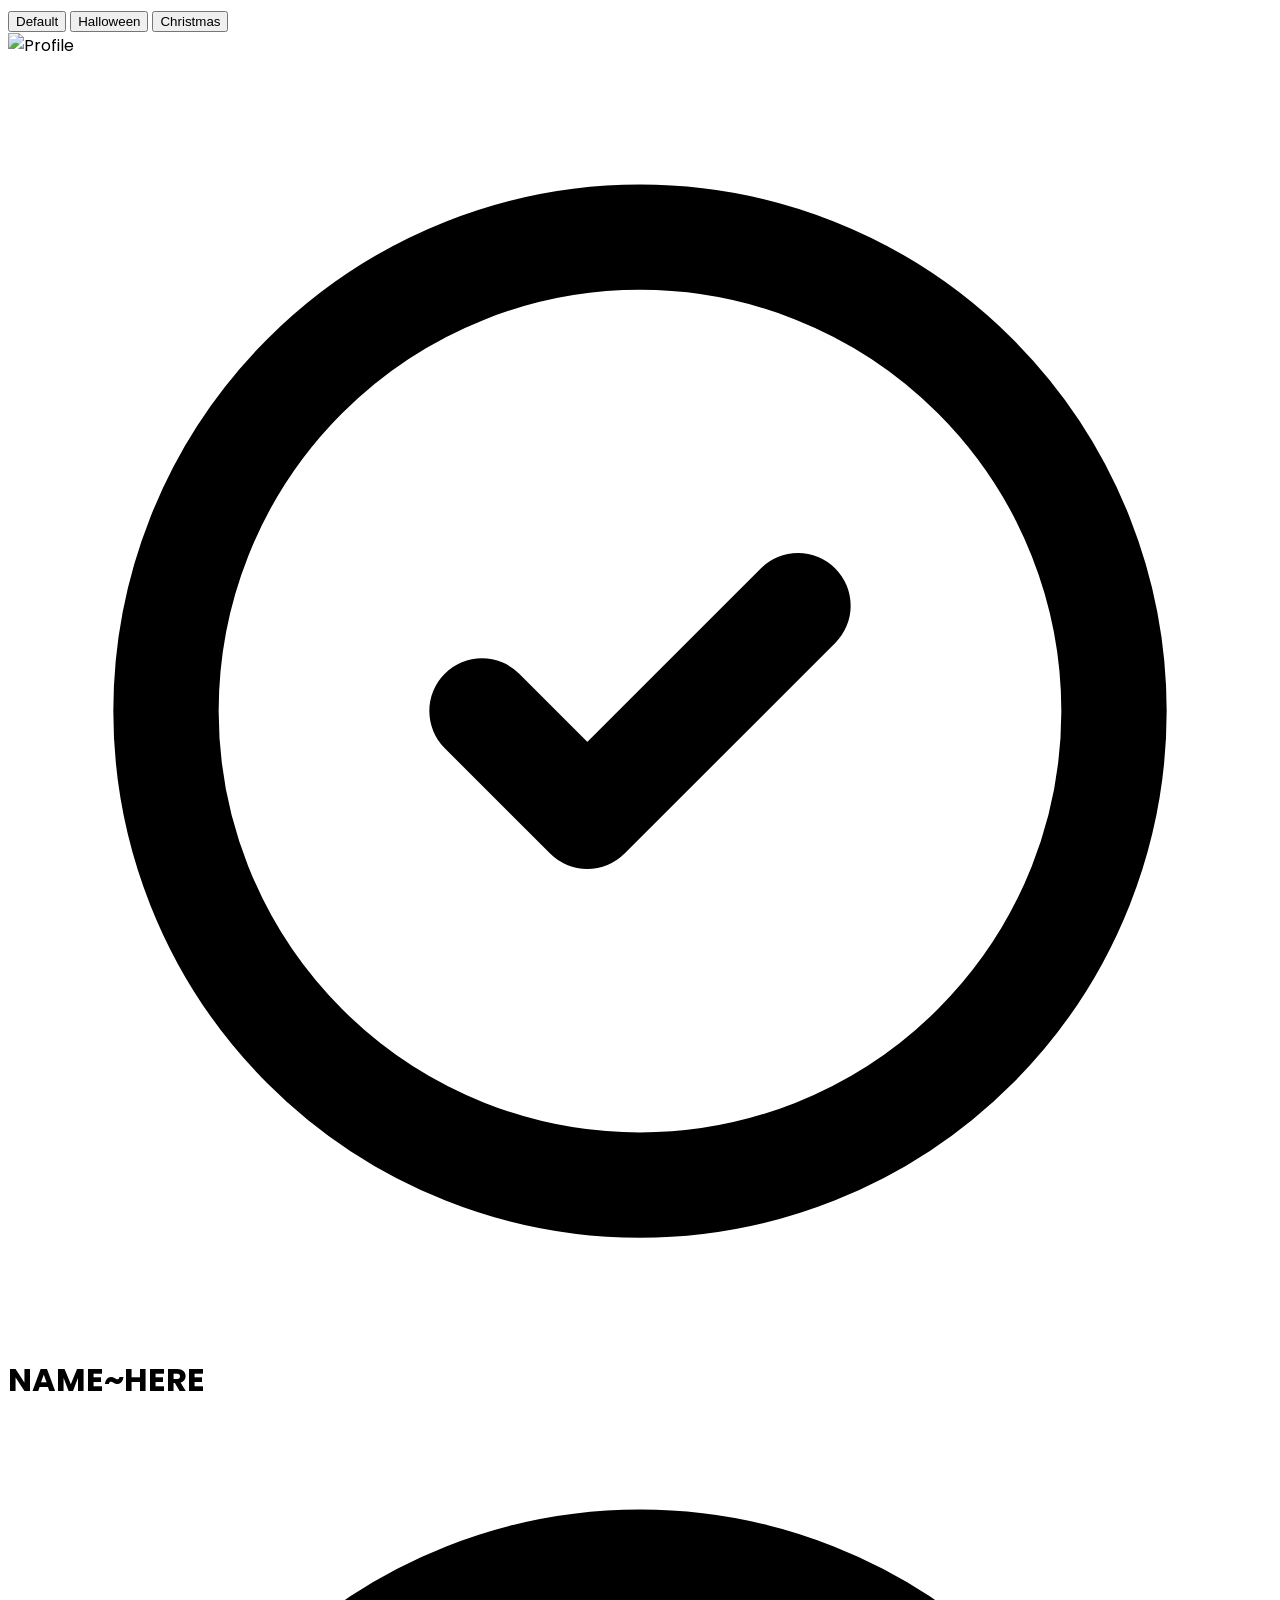
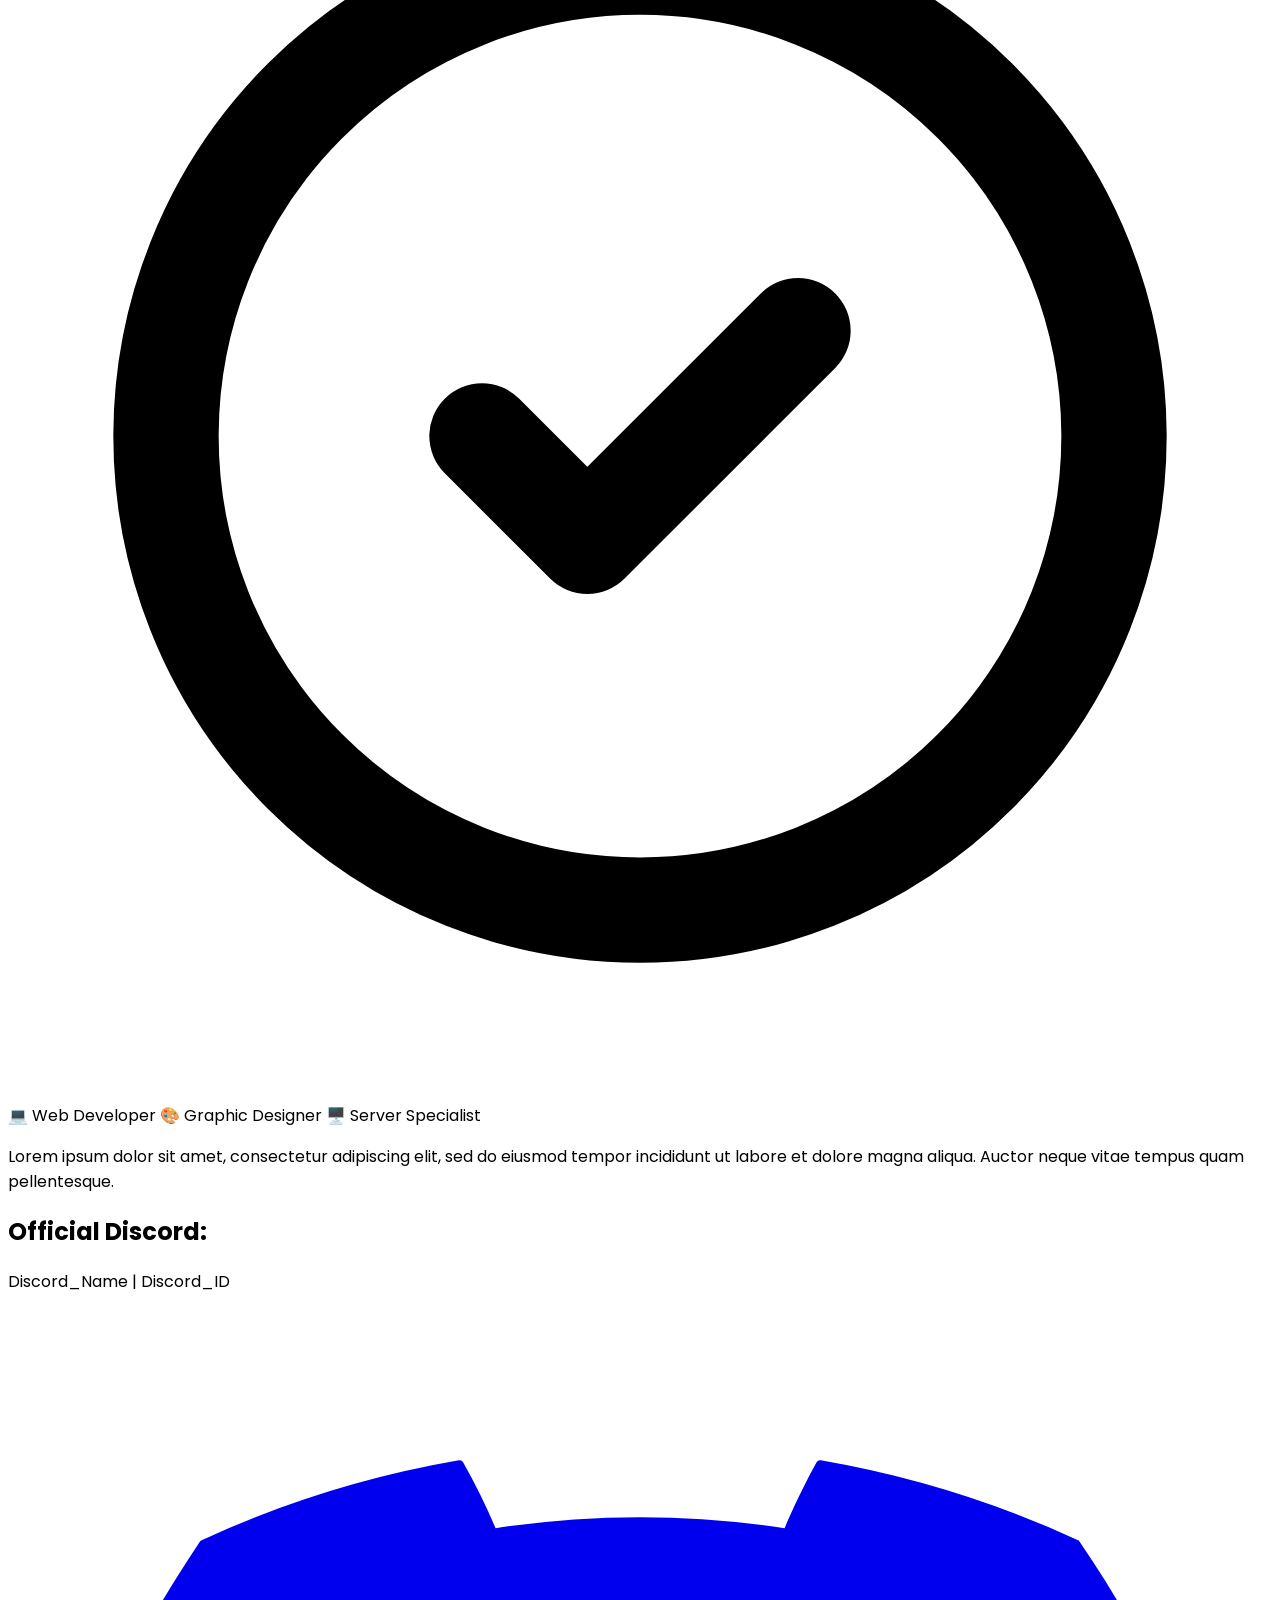
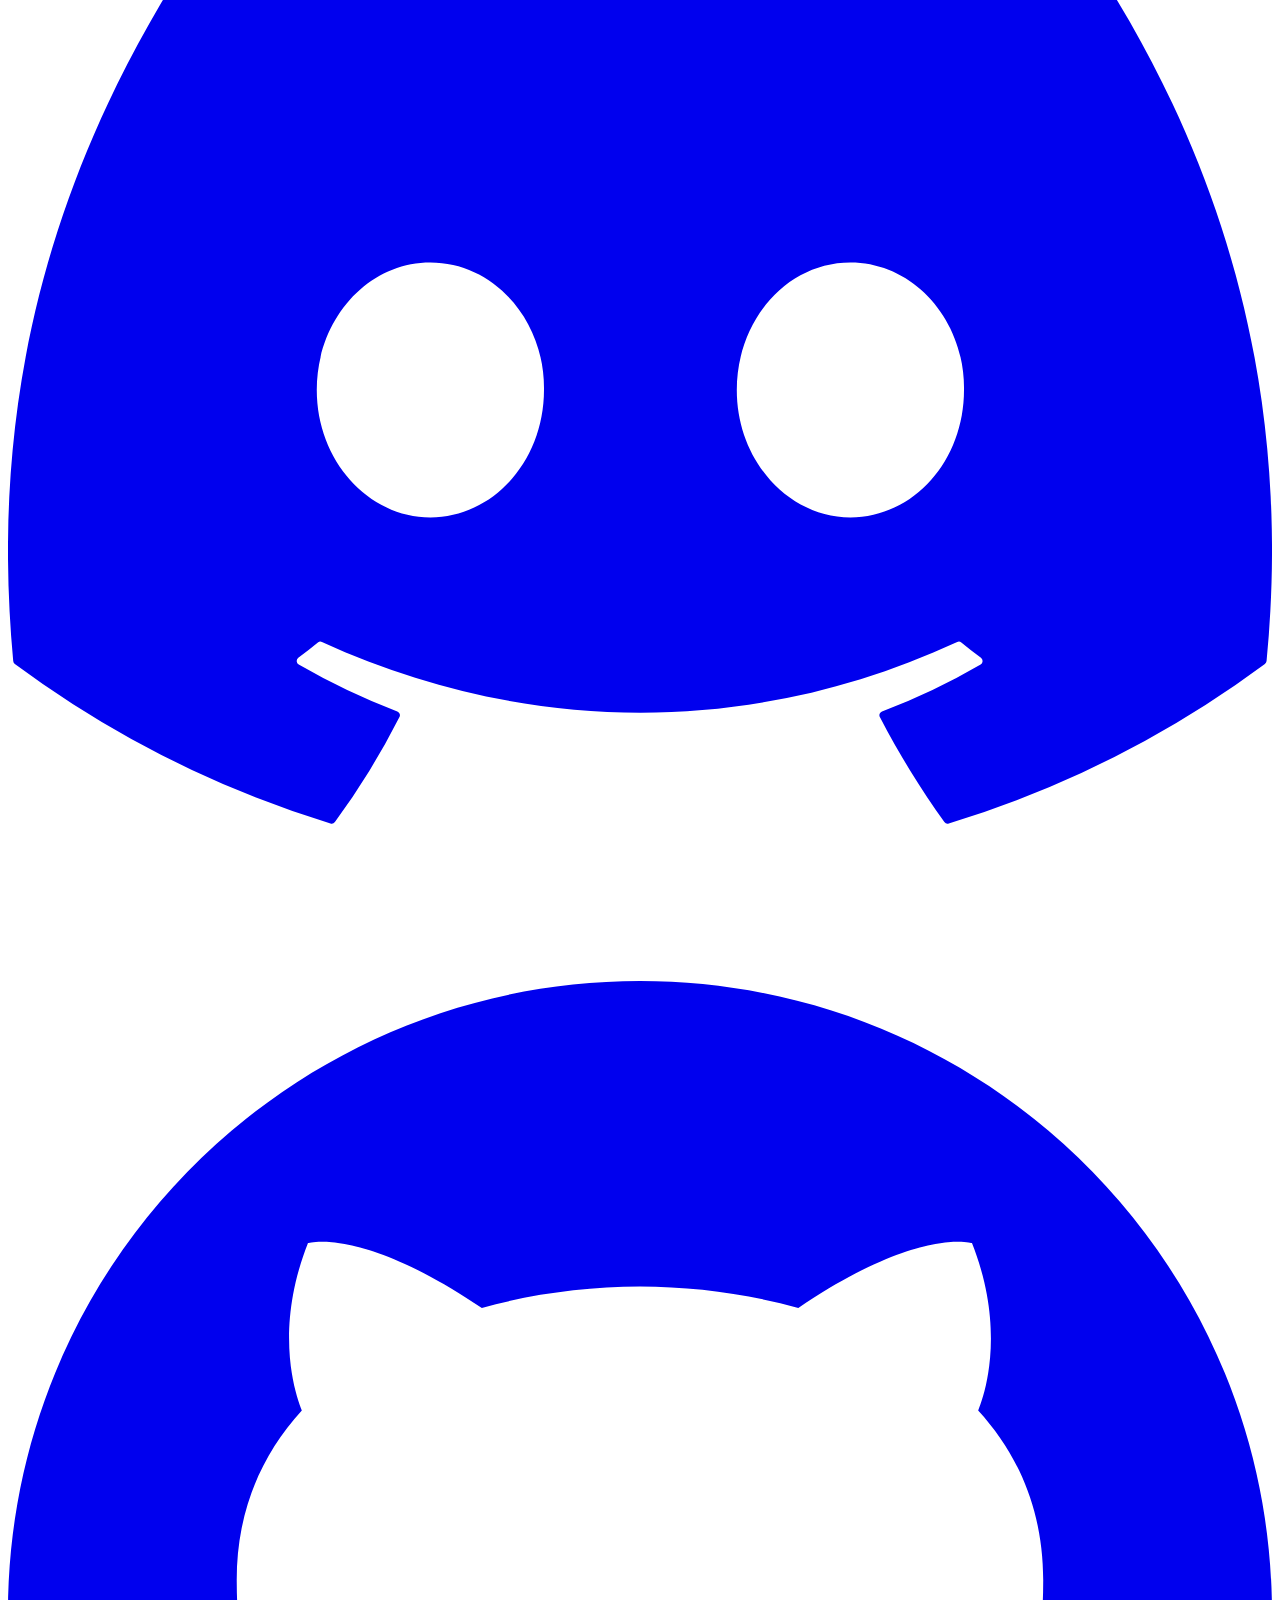
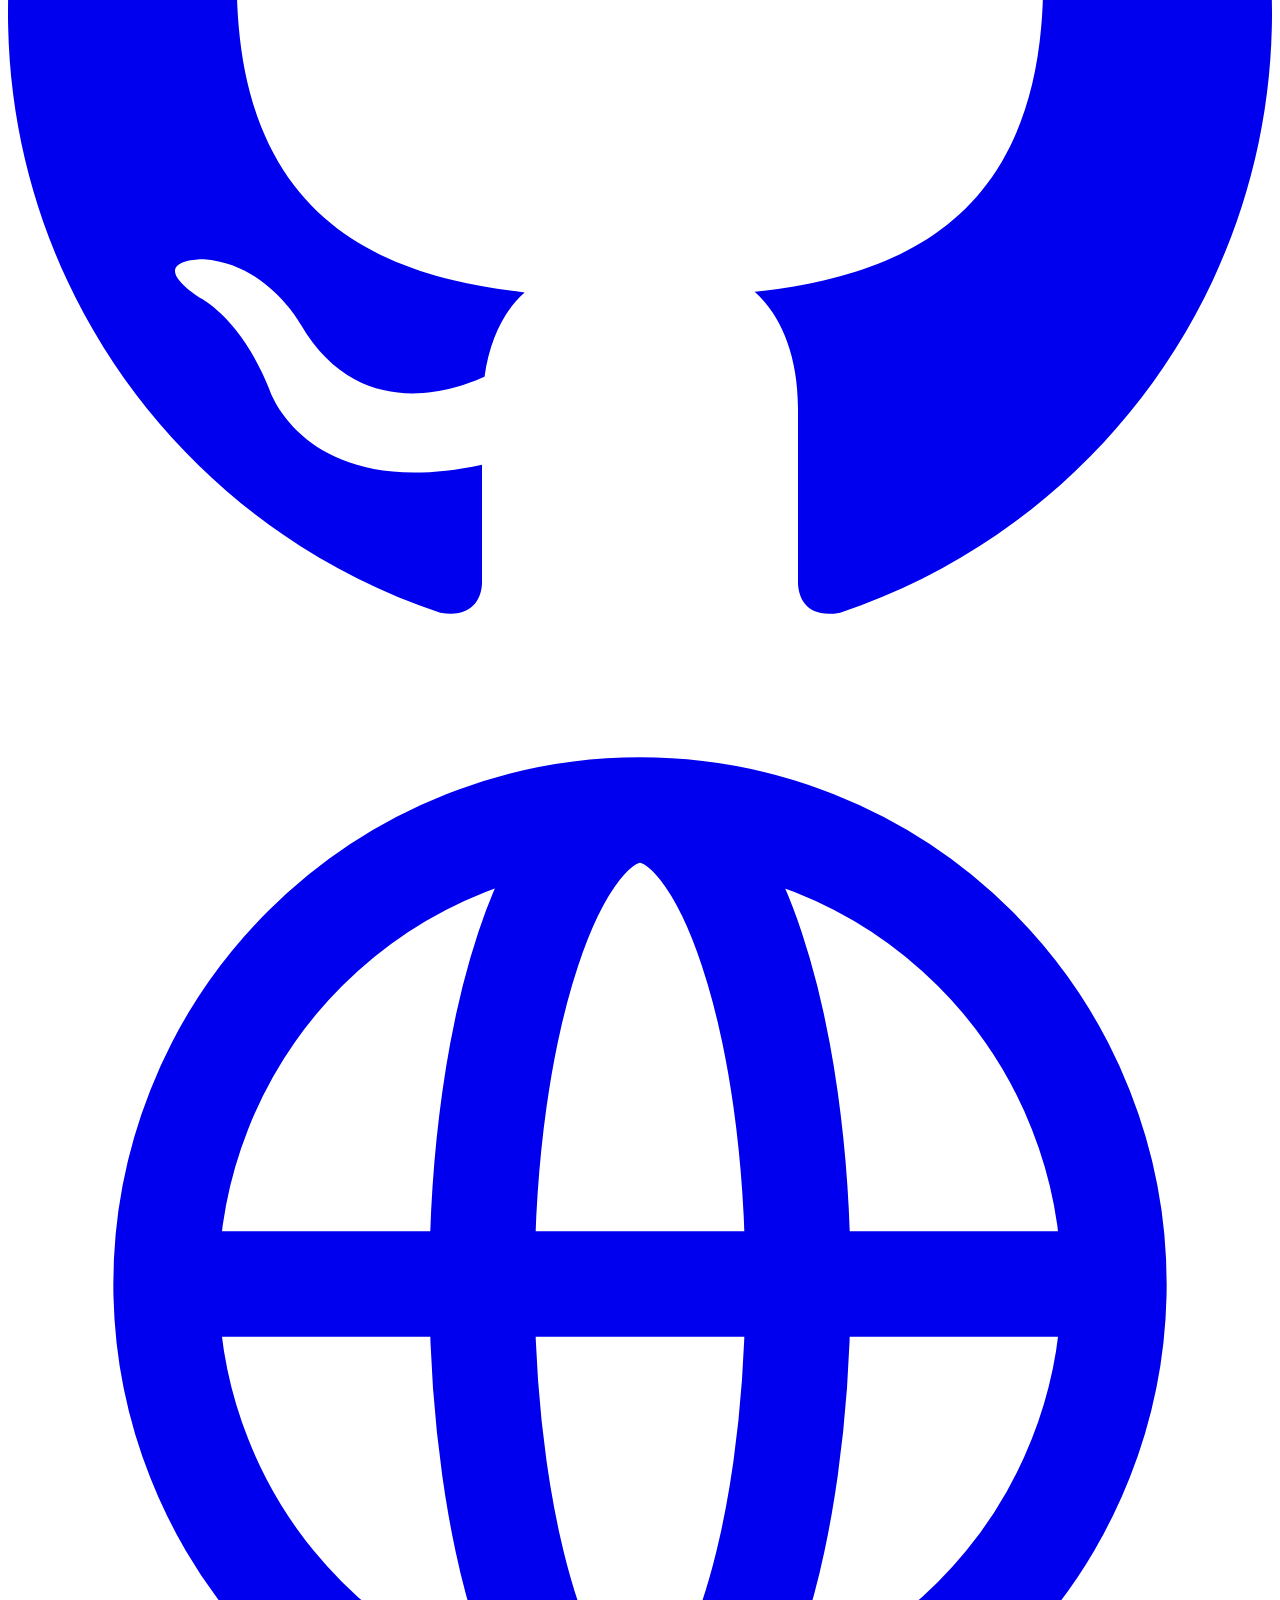
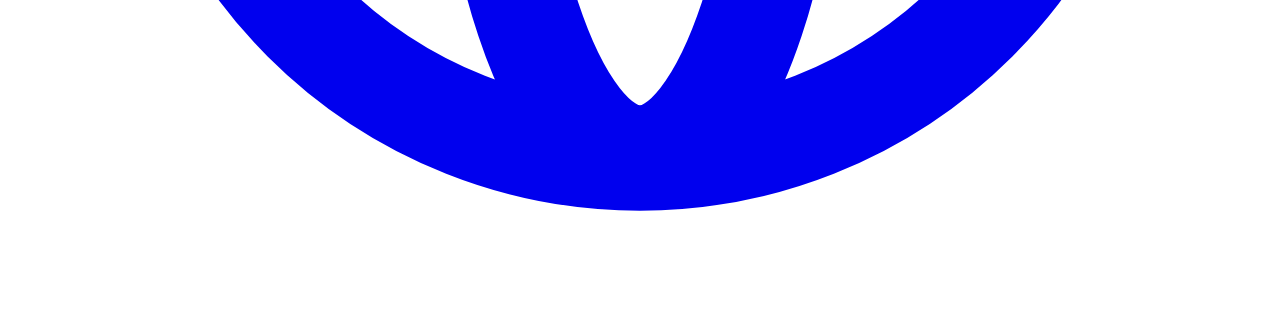
==== commit aa890faf: "Add files via upload" ====
--- a/index.html
+++ b/index.html
@@ -1,295 +1,90 @@
-<!DOCTYPE html>
-<!-- saved from url=(0056)https://preview-%2Ddiscord-announce-factory.lovable.app/ -->
-<html lang="en"><head><meta http-equiv="Content-Type" content="text/html; charset=UTF-8">
-    
-    <meta name="viewport" content="width=device-width, initial-scale=1.0">
-    <title>discord-announce-factory</title>
-    <meta name="description" content="Lovable Generated Project">
-    <meta name="author" content="Lovable">
-    <meta property="og:image" content="/og-image.png">
-    <script type="module" crossorigin="" src="index-DkZuKzEa.js"></script>
-    <link rel="stylesheet" crossorigin="" href="index-ClQg512u.css">
-  
-<style>
-	#lovable-badge {
-		position: fixed;
-		bottom: 10px;
-		right: 10px;
-		width: 141px;
-		padding: 5px 13px;	
-		background-color: #000;
-		color: #fff;
-		font-size: 12px;
-		border-radius: 5px;
-		font-family: sans-serif;
-		display: flex;
-		align-items: center;
-		gap: 4px;
-	}
-</style>
-<style type="text/css">:where(html[dir="ltr"]),:where([data-sonner-toaster][dir="ltr"]){--toast-icon-margin-start: -3px;--toast-icon-margin-end: 4px;--toast-svg-margin-start: -1px;--toast-svg-margin-end: 0px;--toast-button-margin-start: auto;--toast-button-margin-end: 0;--toast-close-button-start: 0;--toast-close-button-end: unset;--toast-close-button-transform: translate(-35%, -35%)}:where(html[dir="rtl"]),:where([data-sonner-toaster][dir="rtl"]){--toast-icon-margin-start: 4px;--toast-icon-margin-end: -3px;--toast-svg-margin-start: 0px;--toast-svg-margin-end: -1px;--toast-button-margin-start: 0;--toast-button-margin-end: auto;--toast-close-button-start: unset;--toast-close-button-end: 0;--toast-close-button-transform: translate(35%, -35%)}:where([data-sonner-toaster]){position:fixed;width:var(--width);font-family:ui-sans-serif,system-ui,-apple-system,BlinkMacSystemFont,Segoe UI,Roboto,Helvetica Neue,Arial,Noto Sans,sans-serif,Apple Color Emoji,Segoe UI Emoji,Segoe UI Symbol,Noto Color Emoji;--gray1: hsl(0, 0%, 99%);--gray2: hsl(0, 0%, 97.3%);--gray3: hsl(0, 0%, 95.1%);--gray4: hsl(0, 0%, 93%);--gray5: hsl(0, 0%, 90.9%);--gray6: hsl(0, 0%, 88.7%);--gray7: hsl(0, 0%, 85.8%);--gray8: hsl(0, 0%, 78%);--gray9: hsl(0, 0%, 56.1%);--gray10: hsl(0, 0%, 52.3%);--gray11: hsl(0, 0%, 43.5%);--gray12: hsl(0, 0%, 9%);--border-radius: 8px;box-sizing:border-box;padding:0;margin:0;list-style:none;outline:none;z-index:999999999}:where([data-sonner-toaster][data-x-position="right"]){right:max(var(--offset),env(safe-area-inset-right))}:where([data-sonner-toaster][data-x-position="left"]){left:max(var(--offset),env(safe-area-inset-left))}:where([data-sonner-toaster][data-x-position="center"]){left:50%;transform:translate(-50%)}:where([data-sonner-toaster][data-y-position="top"]){top:max(var(--offset),env(safe-area-inset-top))}:where([data-sonner-toaster][data-y-position="bottom"]){bottom:max(var(--offset),env(safe-area-inset-bottom))}:where([data-sonner-toast]){--y: translateY(100%);--lift-amount: calc(var(--lift) * var(--gap));z-index:var(--z-index);position:absolute;opacity:0;transform:var(--y);filter:blur(0);touch-action:none;transition:transform .4s,opacity .4s,height .4s,box-shadow .2s;box-sizing:border-box;outline:none;overflow-wrap:anywhere}:where([data-sonner-toast][data-styled="true"]){padding:16px;background:var(--normal-bg);border:1px solid var(--normal-border);color:var(--normal-text);border-radius:var(--border-radius);box-shadow:0 4px 12px #0000001a;width:var(--width);font-size:13px;display:flex;align-items:center;gap:6px}:where([data-sonner-toast]:focus-visible){box-shadow:0 4px 12px #0000001a,0 0 0 2px #0003}:where([data-sonner-toast][data-y-position="top"]){top:0;--y: translateY(-100%);--lift: 1;--lift-amount: calc(1 * var(--gap))}:where([data-sonner-toast][data-y-position="bottom"]){bottom:0;--y: translateY(100%);--lift: -1;--lift-amount: calc(var(--lift) * var(--gap))}:where([data-sonner-toast]) :where([data-description]){font-weight:400;line-height:1.4;color:inherit}:where([data-sonner-toast]) :where([data-title]){font-weight:500;line-height:1.5;color:inherit}:where([data-sonner-toast]) :where([data-icon]){display:flex;height:16px;width:16px;position:relative;justify-content:flex-start;align-items:center;flex-shrink:0;margin-left:var(--toast-icon-margin-start);margin-right:var(--toast-icon-margin-end)}:where([data-sonner-toast][data-promise="true"]) :where([data-icon])>svg{opacity:0;transform:scale(.8);transform-origin:center;animation:sonner-fade-in .3s ease forwards}:where([data-sonner-toast]) :where([data-icon])>*{flex-shrink:0}:where([data-sonner-toast]) :where([data-icon]) svg{margin-left:var(--toast-svg-margin-start);margin-right:var(--toast-svg-margin-end)}:where([data-sonner-toast]) :where([data-content]){display:flex;flex-direction:column;gap:2px}[data-sonner-toast][data-styled=true] [data-button]{border-radius:4px;padding-left:8px;padding-right:8px;height:24px;font-size:12px;color:var(--normal-bg);background:var(--normal-text);margin-left:var(--toast-button-margin-start);margin-right:var(--toast-button-margin-end);border:none;cursor:pointer;outline:none;display:flex;align-items:center;flex-shrink:0;transition:opacity .4s,box-shadow .2s}:where([data-sonner-toast]) :where([data-button]):focus-visible{box-shadow:0 0 0 2px #0006}:where([data-sonner-toast]) :where([data-button]):first-of-type{margin-left:var(--toast-button-margin-start);margin-right:var(--toast-button-margin-end)}:where([data-sonner-toast]) :where([data-cancel]){color:var(--normal-text);background:rgba(0,0,0,.08)}:where([data-sonner-toast][data-theme="dark"]) :where([data-cancel]){background:rgba(255,255,255,.3)}:where([data-sonner-toast]) :where([data-close-button]){position:absolute;left:var(--toast-close-button-start);right:var(--toast-close-button-end);top:0;height:20px;width:20px;display:flex;justify-content:center;align-items:center;padding:0;background:var(--gray1);color:var(--gray12);border:1px solid var(--gray4);transform:var(--toast-close-button-transform);border-radius:50%;cursor:pointer;z-index:1;transition:opacity .1s,background .2s,border-color .2s}:where([data-sonner-toast]) :where([data-close-button]):focus-visible{box-shadow:0 4px 12px #0000001a,0 0 0 2px #0003}:where([data-sonner-toast]) :where([data-disabled="true"]){cursor:not-allowed}:where([data-sonner-toast]):hover :where([data-close-button]):hover{background:var(--gray2);border-color:var(--gray5)}:where([data-sonner-toast][data-swiping="true"]):before{content:"";position:absolute;left:0;right:0;height:100%;z-index:-1}:where([data-sonner-toast][data-y-position="top"][data-swiping="true"]):before{bottom:50%;transform:scaleY(3) translateY(50%)}:where([data-sonner-toast][data-y-position="bottom"][data-swiping="true"]):before{top:50%;transform:scaleY(3) translateY(-50%)}:where([data-sonner-toast][data-swiping="false"][data-removed="true"]):before{content:"";position:absolute;inset:0;transform:scaleY(2)}:where([data-sonner-toast]):after{content:"";position:absolute;left:0;height:calc(var(--gap) + 1px);bottom:100%;width:100%}:where([data-sonner-toast][data-mounted="true"]){--y: translateY(0);opacity:1}:where([data-sonner-toast][data-expanded="false"][data-front="false"]){--scale: var(--toasts-before) * .05 + 1;--y: translateY(calc(var(--lift-amount) * var(--toasts-before))) scale(calc(-1 * var(--scale)));height:var(--front-toast-height)}:where([data-sonner-toast])>*{transition:opacity .4s}:where([data-sonner-toast][data-expanded="false"][data-front="false"][data-styled="true"])>*{opacity:0}:where([data-sonner-toast][data-visible="false"]){opacity:0;pointer-events:none}:where([data-sonner-toast][data-mounted="true"][data-expanded="true"]){--y: translateY(calc(var(--lift) * var(--offset)));height:var(--initial-height)}:where([data-sonner-toast][data-removed="true"][data-front="true"][data-swipe-out="false"]){--y: translateY(calc(var(--lift) * -100%));opacity:0}:where([data-sonner-toast][data-removed="true"][data-front="false"][data-swipe-out="false"][data-expanded="true"]){--y: translateY(calc(var(--lift) * var(--offset) + var(--lift) * -100%));opacity:0}:where([data-sonner-toast][data-removed="true"][data-front="false"][data-swipe-out="false"][data-expanded="false"]){--y: translateY(40%);opacity:0;transition:transform .5s,opacity .2s}:where([data-sonner-toast][data-removed="true"][data-front="false"]):before{height:calc(var(--initial-height) + 20%)}[data-sonner-toast][data-swiping=true]{transform:var(--y) translateY(var(--swipe-amount, 0px));transition:none}[data-sonner-toast][data-swipe-out=true][data-y-position=bottom],[data-sonner-toast][data-swipe-out=true][data-y-position=top]{animation:swipe-out .2s ease-out forwards}@keyframes swipe-out{0%{transform:translateY(calc(var(--lift) * var(--offset) + var(--swipe-amount)));opacity:1}to{transform:translateY(calc(var(--lift) * var(--offset) + var(--swipe-amount) + var(--lift) * -100%));opacity:0}}@media (max-width: 600px){[data-sonner-toaster]{position:fixed;--mobile-offset: 16px;right:var(--mobile-offset);left:var(--mobile-offset);width:100%}[data-sonner-toaster] [data-sonner-toast]{left:0;right:0;width:calc(100% - var(--mobile-offset) * 2)}[data-sonner-toaster][data-x-position=left]{left:var(--mobile-offset)}[data-sonner-toaster][data-y-position=bottom]{bottom:20px}[data-sonner-toaster][data-y-position=top]{top:20px}[data-sonner-toaster][data-x-position=center]{left:var(--mobile-offset);right:var(--mobile-offset);transform:none}}[data-sonner-toaster][data-theme=light]{--normal-bg: #fff;--normal-border: var(--gray4);--normal-text: var(--gray12);--success-bg: hsl(143, 85%, 96%);--success-border: hsl(145, 92%, 91%);--success-text: hsl(140, 100%, 27%);--info-bg: hsl(208, 100%, 97%);--info-border: hsl(221, 91%, 91%);--info-text: hsl(210, 92%, 45%);--warning-bg: hsl(49, 100%, 97%);--warning-border: hsl(49, 91%, 91%);--warning-text: hsl(31, 92%, 45%);--error-bg: hsl(359, 100%, 97%);--error-border: hsl(359, 100%, 94%);--error-text: hsl(360, 100%, 45%)}[data-sonner-toaster][data-theme=light] [data-sonner-toast][data-invert=true]{--normal-bg: #000;--normal-border: hsl(0, 0%, 20%);--normal-text: var(--gray1)}[data-sonner-toaster][data-theme=dark] [data-sonner-toast][data-invert=true]{--normal-bg: #fff;--normal-border: var(--gray3);--normal-text: var(--gray12)}[data-sonner-toaster][data-theme=dark]{--normal-bg: #000;--normal-border: hsl(0, 0%, 20%);--normal-text: var(--gray1);--success-bg: hsl(150, 100%, 6%);--success-border: hsl(147, 100%, 12%);--success-text: hsl(150, 86%, 65%);--info-bg: hsl(215, 100%, 6%);--info-border: hsl(223, 100%, 12%);--info-text: hsl(216, 87%, 65%);--warning-bg: hsl(64, 100%, 6%);--warning-border: hsl(60, 100%, 12%);--warning-text: hsl(46, 87%, 65%);--error-bg: hsl(358, 76%, 10%);--error-border: hsl(357, 89%, 16%);--error-text: hsl(358, 100%, 81%)}[data-rich-colors=true][data-sonner-toast][data-type=success],[data-rich-colors=true][data-sonner-toast][data-type=success] [data-close-button]{background:var(--success-bg);border-color:var(--success-border);color:var(--success-text)}[data-rich-colors=true][data-sonner-toast][data-type=info],[data-rich-colors=true][data-sonner-toast][data-type=info] [data-close-button]{background:var(--info-bg);border-color:var(--info-border);color:var(--info-text)}[data-rich-colors=true][data-sonner-toast][data-type=warning],[data-rich-colors=true][data-sonner-toast][data-type=warning] [data-close-button]{background:var(--warning-bg);border-color:var(--warning-border);color:var(--warning-text)}[data-rich-colors=true][data-sonner-toast][data-type=error],[data-rich-colors=true][data-sonner-toast][data-type=error] [data-close-button]{background:var(--error-bg);border-color:var(--error-border);color:var(--error-text)}.sonner-loading-wrapper{--size: 16px;height:var(--size);width:var(--size);position:absolute;inset:0;z-index:10}.sonner-loading-wrapper[data-visible=false]{transform-origin:center;animation:sonner-fade-out .2s ease forwards}.sonner-spinner{position:relative;top:50%;left:50%;height:var(--size);width:var(--size)}.sonner-loading-bar{animation:sonner-spin 1.2s linear infinite;background:var(--gray11);border-radius:6px;height:8%;left:-10%;position:absolute;top:-3.9%;width:24%}.sonner-loading-bar:nth-child(1){animation-delay:-1.2s;transform:rotate(.0001deg) translate(146%)}.sonner-loading-bar:nth-child(2){animation-delay:-1.1s;transform:rotate(30deg) translate(146%)}.sonner-loading-bar:nth-child(3){animation-delay:-1s;transform:rotate(60deg) translate(146%)}.sonner-loading-bar:nth-child(4){animation-delay:-.9s;transform:rotate(90deg) translate(146%)}.sonner-loading-bar:nth-child(5){animation-delay:-.8s;transform:rotate(120deg) translate(146%)}.sonner-loading-bar:nth-child(6){animation-delay:-.7s;transform:rotate(150deg) translate(146%)}.sonner-loading-bar:nth-child(7){animation-delay:-.6s;transform:rotate(180deg) translate(146%)}.sonner-loading-bar:nth-child(8){animation-delay:-.5s;transform:rotate(210deg) translate(146%)}.sonner-loading-bar:nth-child(9){animation-delay:-.4s;transform:rotate(240deg) translate(146%)}.sonner-loading-bar:nth-child(10){animation-delay:-.3s;transform:rotate(270deg) translate(146%)}.sonner-loading-bar:nth-child(11){animation-delay:-.2s;transform:rotate(300deg) translate(146%)}.sonner-loading-bar:nth-child(12){animation-delay:-.1s;transform:rotate(330deg) translate(146%)}@keyframes sonner-fade-in{0%{opacity:0;transform:scale(.8)}to{opacity:1;transform:scale(1)}}@keyframes sonner-fade-out{0%{opacity:1;transform:scale(1)}to{opacity:0;transform:scale(.8)}}@keyframes sonner-spin{0%{opacity:1}to{opacity:.15}}@media (prefers-reduced-motion){[data-sonner-toast],[data-sonner-toast]>*,.sonner-loading-bar{transition:none!important;animation:none!important}}.sonner-loader{position:absolute;top:50%;left:50%;transform:translate(-50%,-50%);transform-origin:center;transition:opacity .2s,transform .2s}.sonner-loader[data-visible=false]{opacity:0;transform:scale(.8) translate(-50%,-50%)}
-</style><style>
-        .gpt-selector-tooltip {
-          position: fixed;
-          z-index: 10000;
-          pointer-events: none;
-          background-color: #4282C1;
-          color: white;
-          padding: 4px 8px;
-          border-radius: 4px;
-          font-size: 14px;
-          font-weight: bold;
-          line-height: 1;
-          white-space: nowrap;
-          display: none;
-          box-shadow: 0 2px 4px rgba(0,0,0,0.2);
-          transition: opacity 0.2s ease-in-out;
-          margin: 0;
-        } 
-      </style></head>
-
-  <body>
-    <div id="root"><div role="region" aria-label="Notifications (F8)" tabindex="-1" style="pointer-events: none;"><ol tabindex="-1" class="fixed top-0 z-[100] flex max-h-screen w-full flex-col-reverse p-4 sm:bottom-0 sm:right-0 sm:top-auto sm:flex-col md:max-w-[420px]" data-component-path="src/components/ui/toaster.tsx" data-component-name="ToastViewport" data-component-line="30" data-component-file="toaster.tsx" data-component-content="%7B%7D"></ol></div><div data-component-path="src/pages/Index.tsx" data-component-name="div" data-component-line="54" data-component-file="Index.tsx" data-component-content="%7B%22className%22%3A%22min-h-screen%20bg-discord-bg%20text-discord-text%20p-6%22%7D" class="min-h-screen bg-discord-bg text-discord-text p-6"><div data-component-path="src/components/ThemeToggle.tsx" data-component-name="div" data-component-line="23" data-component-file="ThemeToggle.tsx" data-component-content="%7B%22className%22%3A%22fixed%20top-4%20right-4%22%7D" class="fixed top-4 right-4"><button data-component-path="src/components/ThemeToggle.tsx" data-component-name="Button" data-component-line="26" data-component-file="ThemeToggle.tsx" data-component-content="%7B%7D" class="inline-flex items-center justify-center gap-2 whitespace-nowrap rounded-md text-sm font-medium ring-offset-background transition-colors focus-visible:outline-none focus-visible:ring-2 focus-visible:ring-ring focus-visible:ring-offset-2 disabled:pointer-events-none disabled:opacity-50 [&amp;_svg]:pointer-events-none [&amp;_svg]:size-4 [&amp;_svg]:shrink-0 border border-input bg-background hover:bg-accent hover:text-accent-foreground h-10 w-10" type="button" id="radix-:r0:" aria-haspopup="menu" aria-expanded="false" data-state="closed"><svg xmlns="http://www.w3.org/2000/svg" width="24" height="24" viewBox="0 0 24 24" fill="none" stroke="currentColor" stroke-width="2" stroke-linecap="round" stroke-linejoin="round" class="lucide lucide-palette h-[1.2rem] w-[1.2rem]" data-component-path="src/components/ThemeToggle.tsx" data-component-name="Palette" data-component-line="27" data-component-file="ThemeToggle.tsx" data-component-content="%7B%22className%22%3A%22h-%5B1.2rem%5D%20w-%5B1.2rem%5D%22%7D"><circle cx="13.5" cy="6.5" r=".5" fill="currentColor"></circle><circle cx="17.5" cy="10.5" r=".5" fill="currentColor"></circle><circle cx="8.5" cy="7.5" r=".5" fill="currentColor"></circle><circle cx="6.5" cy="12.5" r=".5" fill="currentColor"></circle><path d="M12 2C6.5 2 2 6.5 2 12s4.5 10 10 10c.926 0 1.648-.746 1.648-1.688 0-.437-.18-.835-.437-1.125-.29-.289-.438-.652-.438-1.125a1.64 1.64 0 0 1 1.668-1.668h1.996c3.051 0 5.555-2.503 5.555-5.554C21.965 6.012 17.461 2 12 2z"></path></svg></button></div><div data-component-path="src/pages/Index.tsx" data-component-name="div" data-component-line="56" data-component-file="Index.tsx" data-component-content="%7B%22className%22%3A%22max-w-4xl%20mx-auto%20space-y-6%22%7D" class="max-w-4xl mx-auto space-y-6"><div dir="ltr" data-orientation="horizontal" data-component-path="src/pages/Index.tsx" data-component-name="Tabs" data-component-line="57" data-component-file="Index.tsx" data-component-content="%7B%22className%22%3A%22w-full%22%7D" class="w-full"><div role="tablist" aria-orientation="horizontal" class="h-10 items-center justify-center rounded-md bg-muted p-1 text-muted-foreground grid w-full grid-cols-2" data-component-path="src/pages/Index.tsx" data-component-name="TabsList" data-component-line="58" data-component-file="Index.tsx" data-component-content="%7B%22className%22%3A%22grid%20w-full%20grid-cols-2%22%7D" tabindex="0" data-orientation="horizontal" style="outline: none;"><button type="button" role="tab" aria-selected="false" aria-controls="radix-:r2:-content-discord" data-state="inactive" id="radix-:r2:-trigger-discord" class="inline-flex items-center justify-center whitespace-nowrap rounded-sm px-3 py-1.5 text-sm font-medium ring-offset-background transition-all focus-visible:outline-none focus-visible:ring-2 focus-visible:ring-ring focus-visible:ring-offset-2 disabled:pointer-events-none disabled:opacity-50 data-[state=active]:text-foreground data-[state=active]:shadow-sm data-[state=active]:bg-discord-primary" data-component-path="src/pages/Index.tsx" data-component-name="TabsTrigger" data-component-line="59" data-component-file="Index.tsx" data-component-content="%7B%22text%22%3A%22Discord%E9%80%9A%E7%9F%A5%22%2C%22className%22%3A%22data-%5Bstate%3Dactive%5D%3Abg-discord-primary%22%7D" tabindex="-1" data-orientation="horizontal" data-radix-collection-item="">Discord通知</button><button type="button" role="tab" aria-selected="true" aria-controls="radix-:r2:-content-minecraft" data-state="active" id="radix-:r2:-trigger-minecraft" class="inline-flex items-center justify-center whitespace-nowrap rounded-sm px-3 py-1.5 text-sm font-medium ring-offset-background transition-all focus-visible:outline-none focus-visible:ring-2 focus-visible:ring-ring focus-visible:ring-offset-2 disabled:pointer-events-none disabled:opacity-50 data-[state=active]:text-foreground data-[state=active]:shadow-sm data-[state=active]:bg-discord-primary" data-component-path="src/pages/Index.tsx" data-component-name="TabsTrigger" data-component-line="65" data-component-file="Index.tsx" data-component-content="%7B%22text%22%3A%22%E3%83%9E%E3%82%A4%E3%82%AF%E3%83%A9%E5%AD%A6%E7%BF%92%22%2C%22className%22%3A%22data-%5Bstate%3Dactive%5D%3Abg-discord-primary%22%7D" tabindex="0" data-orientation="horizontal" data-radix-collection-item="">マイクラ学習</button></div><div data-state="inactive" data-orientation="horizontal" role="tabpanel" aria-labelledby="radix-:r2:-trigger-discord" id="radix-:r2:-content-discord" tabindex="0" class="ring-offset-background focus-visible:outline-none focus-visible:ring-2 focus-visible:ring-ring focus-visible:ring-offset-2 mt-6" data-component-path="src/pages/Index.tsx" data-component-name="TabsContent" data-component-line="73" data-component-file="Index.tsx" data-component-content="%7B%22className%22%3A%22mt-6%22%7D" style="" hidden=""></div><div data-state="active" data-orientation="horizontal" role="tabpanel" aria-labelledby="radix-:r2:-trigger-minecraft" id="radix-:r2:-content-minecraft" tabindex="0" class="mt-2 ring-offset-background focus-visible:outline-none focus-visible:ring-2 focus-visible:ring-ring focus-visible:ring-offset-2" data-component-path="src/pages/Index.tsx" data-component-name="TabsContent" data-component-line="115" data-component-file="Index.tsx" data-component-content="%7B%7D"><div data-component-path="src/pages/MinecraftLearning.tsx" data-component-name="div" data-component-line="254" data-component-file="MinecraftLearning.tsx" data-component-content="%7B%22className%22%3A%22min-h-screen%20bg-gradient-to-br%20from-indigo-900%20via-purple-900%20to-pink-900%20p-6%22%7D" class="min-h-screen bg-gradient-to-br from-indigo-900 via-purple-900 to-pink-900 p-6"><div data-component-path="src/pages/MinecraftLearning.tsx" data-component-name="div" data-component-line="255" data-component-file="MinecraftLearning.tsx" data-component-content="%7B%22className%22%3A%22max-w-4xl%20mx-auto%22%7D" class="max-w-4xl mx-auto"><div class="text-center mb-12" style="opacity: 1; transform: none;"><h1 data-component-path="src/pages/MinecraftLearning.tsx" data-component-name="h1" data-component-line="262" data-component-file="MinecraftLearning.tsx" data-component-content="%7B%22text%22%3A%22%E3%83%9E%E3%82%A4%E3%83%B3%E3%82%AF%E3%83%A9%E3%83%95%E3%83%88%E3%82%B5%E3%83%BC%E3%83%90%E3%83%BC%E5%AD%A6%E7%BF%92%22%2C%22className%22%3A%22text-5xl%20font-bold%20mb-4%20text-white%20bg-clip-text%20text-transparent%20bg-gradient-to-r%20from-purple-400%20to-pink-400%22%7D" class="text-5xl font-bold mb-4 text-white bg-clip-text text-transparent bg-gradient-to-r from-purple-400 to-pink-400">マインクラフトサーバー学習</h1><p data-component-path="src/pages/MinecraftLearning.tsx" data-component-name="p" data-component-line="265" data-component-file="MinecraftLearning.tsx" data-component-content="%7B%22text%22%3A%22%E3%82%B5%E3%83%BC%E3%83%90%E3%83%BC%E3%81%AE%E3%83%AB%E3%83%BC%E3%83%AB%E3%81%A8%E3%83%97%E3%83%A9%E3%82%B0%E3%82%A4%E3%83%B3%E3%81%AE%E4%BD%BF%E3%81%84%E6%96%B9%E3%82%92%E6%A5%BD%E3%81%97%E3%81%8F%E5%AD%A6%E3%81%B3%E3%81%BE%E3%81%97%E3%82%87%E3%81%86%EF%BC%81%22%2C%22className%22%3A%22text-xl%20text-purple-200%22%7D" class="text-xl text-purple-200">サーバーのルールとプラグインの使い方を楽しく学びましょう！</p><div data-component-path="src/pages/MinecraftLearning.tsx" data-component-name="div" data-component-line="268" data-component-file="MinecraftLearning.tsx" data-component-content="%7B%22className%22%3A%22mt-4%20flex%20justify-center%20space-x-4%22%7D" class="mt-4 flex justify-center space-x-4"><div data-component-path="src/pages/MinecraftLearning.tsx" data-component-name="Badge" data-component-line="269" data-component-file="MinecraftLearning.tsx" data-component-content="%7B%22text%22%3A%22%E7%B7%8F%E5%90%88%E9%80%B2%E6%8D%97%3A%2025%25%22%2C%22className%22%3A%22text-lg%20py-2%22%7D" class="inline-flex items-center rounded-full border px-2.5 font-semibold transition-colors focus:outline-none focus:ring-2 focus:ring-ring focus:ring-offset-2 border-transparent bg-secondary text-secondary-foreground hover:bg-secondary/80 text-lg py-2"><svg xmlns="http://www.w3.org/2000/svg" width="24" height="24" viewBox="0 0 24 24" fill="none" stroke="currentColor" stroke-width="2" stroke-linecap="round" stroke-linejoin="round" class="lucide lucide-trophy w-4 h-4 mr-2" data-component-path="src/pages/MinecraftLearning.tsx" data-component-name="Trophy" data-component-line="270" data-component-file="MinecraftLearning.tsx" data-component-content="%7B%22className%22%3A%22w-4%20h-4%20mr-2%22%7D"><path d="M6 9H4.5a2.5 2.5 0 0 1 0-5H6"></path><path d="M18 9h1.5a2.5 2.5 0 0 0 0-5H18"></path><path d="M4 22h16"></path><path d="M10 14.66V17c0 .55-.47.98-.97 1.21C7.85 18.75 7 20.24 7 22"></path><path d="M14 14.66V17c0 .55.47.98.97 1.21C16.15 18.75 17 20.24 17 22"></path><path d="M18 2H6v7a6 6 0 0 0 12 0V2Z"></path></svg>総合進捗: 25%</div></div></div><div class="grid grid-cols-1 md:grid-cols-2 gap-6" style="opacity: 1;"><div style="opacity: 1; transform: none;"><div data-component-path="src/pages/MinecraftLearning.tsx" data-component-name="Card" data-component-line="284" data-component-file="MinecraftLearning.tsx" data-component-content="%7B%7D" class="rounded-lg border bg-card text-card-foreground shadow-sm hover:shadow-xl transition-all duration-300 transform hover:-translate-y-1 hover:shadow-purple-500/20 bg-gradient-to-br from-gray-900 to-gray-800 border-purple-500/20"><div data-component-path="src/pages/MinecraftLearning.tsx" data-component-name="CardHeader" data-component-line="289" data-component-file="MinecraftLearning.tsx" data-component-content="%7B%7D" class="flex flex-col space-y-1.5 p-6"><div data-component-path="src/pages/MinecraftLearning.tsx" data-component-name="div" data-component-line="290" data-component-file="MinecraftLearning.tsx" data-component-content="%7B%22className%22%3A%22flex%20items-center%20justify-between%22%7D" class="flex items-center justify-between"><div data-component-path="src/pages/MinecraftLearning.tsx" data-component-name="Badge" data-component-line="291" data-component-file="MinecraftLearning.tsx" data-component-content="%7B%7D" class="inline-flex items-center rounded-full border px-2.5 py-0.5 text-xs font-semibold transition-colors focus:outline-none focus:ring-2 focus:ring-ring focus:ring-offset-2 border-transparent text-primary-foreground hover:bg-primary/80 bg-blue-500 mb-2">BASIC</div><div data-component-path="src/pages/MinecraftLearning.tsx" data-component-name="div" data-component-line="225" data-component-file="MinecraftLearning.tsx" data-component-content="%7B%22className%22%3A%22flex%20space-x-1%22%7D" class="flex space-x-1"><svg xmlns="http://www.w3.org/2000/svg" width="24" height="24" viewBox="0 0 24 24" fill="none" stroke="currentColor" stroke-width="2" stroke-linecap="round" stroke-linejoin="round" class="lucide lucide-star w-4 h-4 text-yellow-400 fill-yellow-400" data-component-path="src/pages/MinecraftLearning.tsx" data-component-name="Star" data-component-line="227" data-component-file="MinecraftLearning.tsx" data-component-content="%7B%7D"><path d="M11.525 2.295a.53.53 0 0 1 .95 0l2.31 4.679a2.123 2.123 0 0 0 1.595 1.16l5.166.756a.53.53 0 0 1 .294.904l-3.736 3.638a2.123 2.123 0 0 0-.611 1.878l.882 5.14a.53.53 0 0 1-.771.56l-4.618-2.428a2.122 2.122 0 0 0-1.973 0L6.396 21.01a.53.53 0 0 1-.77-.56l.881-5.139a2.122 2.122 0 0 0-.611-1.879L2.16 9.795a.53.53 0 0 1 .294-.906l5.165-.755a2.122 2.122 0 0 0 1.597-1.16z"></path></svg><svg xmlns="http://www.w3.org/2000/svg" width="24" height="24" viewBox="0 0 24 24" fill="none" stroke="currentColor" stroke-width="2" stroke-linecap="round" stroke-linejoin="round" class="lucide lucide-star w-4 h-4 text-yellow-400 fill-yellow-400" data-component-path="src/pages/MinecraftLearning.tsx" data-component-name="Star" data-component-line="227" data-component-file="MinecraftLearning.tsx" data-component-content="%7B%7D"><path d="M11.525 2.295a.53.53 0 0 1 .95 0l2.31 4.679a2.123 2.123 0 0 0 1.595 1.16l5.166.756a.53.53 0 0 1 .294.904l-3.736 3.638a2.123 2.123 0 0 0-.611 1.878l.882 5.14a.53.53 0 0 1-.771.56l-4.618-2.428a2.122 2.122 0 0 0-1.973 0L6.396 21.01a.53.53 0 0 1-.77-.56l.881-5.139a2.122 2.122 0 0 0-.611-1.879L2.16 9.795a.53.53 0 0 1 .294-.906l5.165-.755a2.122 2.122 0 0 0 1.597-1.16z"></path></svg><svg xmlns="http://www.w3.org/2000/svg" width="24" height="24" viewBox="0 0 24 24" fill="none" stroke="currentColor" stroke-width="2" stroke-linecap="round" stroke-linejoin="round" class="lucide lucide-star w-4 h-4 text-yellow-400 fill-yellow-400" data-component-path="src/pages/MinecraftLearning.tsx" data-component-name="Star" data-component-line="227" data-component-file="MinecraftLearning.tsx" data-component-content="%7B%7D"><path d="M11.525 2.295a.53.53 0 0 1 .95 0l2.31 4.679a2.123 2.123 0 0 0 1.595 1.16l5.166.756a.53.53 0 0 1 .294.904l-3.736 3.638a2.123 2.123 0 0 0-.611 1.878l.882 5.14a.53.53 0 0 1-.771.56l-4.618-2.428a2.122 2.122 0 0 0-1.973 0L6.396 21.01a.53.53 0 0 1-.77-.56l.881-5.139a2.122 2.122 0 0 0-.611-1.879L2.16 9.795a.53.53 0 0 1 .294-.906l5.165-.755a2.122 2.122 0 0 0 1.597-1.16z"></path></svg></div></div><h3 data-component-path="src/pages/MinecraftLearning.tsx" data-component-name="CardTitle" data-component-line="296" data-component-file="MinecraftLearning.tsx" data-component-content="%7B%22className%22%3A%22flex%20items-center%20justify-between%20text-white%22%7D" class="text-2xl font-semibold leading-none tracking-tight flex items-center justify-between text-white">基本ルール入門</h3><p data-component-path="src/pages/MinecraftLearning.tsx" data-component-name="CardDescription" data-component-line="302" data-component-file="MinecraftLearning.tsx" data-component-content="%7B%22className%22%3A%22text-gray-300%22%7D" class="text-sm text-gray-300">サーバーの基本的なルールと注意事項について学びます</p></div><div data-component-path="src/pages/MinecraftLearning.tsx" data-component-name="CardContent" data-component-line="304" data-component-file="MinecraftLearning.tsx" data-component-content="%7B%7D" class="p-6 pt-0"><button data-component-path="src/pages/MinecraftLearning.tsx" data-component-name="Button" data-component-line="305" data-component-file="MinecraftLearning.tsx" data-component-content="%7B%7D" class="inline-flex items-center justify-center gap-2 whitespace-nowrap rounded-md text-sm font-medium ring-offset-background focus-visible:outline-none focus-visible:ring-2 focus-visible:ring-ring focus-visible:ring-offset-2 disabled:pointer-events-none disabled:opacity-50 [&amp;_svg]:pointer-events-none [&amp;_svg]:size-4 [&amp;_svg]:shrink-0 bg-primary text-primary-foreground hover:bg-primary/90 h-10 px-4 py-2 w-full bg-gradient-to-r from-purple-500 to-pink-500 hover:from-purple-600 hover:to-pink-600 transition-all">もう一度学習する</button></div></div></div><div style="opacity: 1; transform: none;"><div data-component-path="src/pages/MinecraftLearning.tsx" data-component-name="Card" data-component-line="284" data-component-file="MinecraftLearning.tsx" data-component-content="%7B%7D" class="rounded-lg border bg-card text-card-foreground shadow-sm hover:shadow-xl transition-all duration-300 transform hover:-translate-y-1 hover:shadow-purple-500/20 bg-gradient-to-br from-gray-900 to-gray-800 border-purple-500/20"><div data-component-path="src/pages/MinecraftLearning.tsx" data-component-name="CardHeader" data-component-line="289" data-component-file="MinecraftLearning.tsx" data-component-content="%7B%7D" class="flex flex-col space-y-1.5 p-6"><div data-component-path="src/pages/MinecraftLearning.tsx" data-component-name="div" data-component-line="290" data-component-file="MinecraftLearning.tsx" data-component-content="%7B%22className%22%3A%22flex%20items-center%20justify-between%22%7D" class="flex items-center justify-between"><div data-component-path="src/pages/MinecraftLearning.tsx" data-component-name="Badge" data-component-line="291" data-component-file="MinecraftLearning.tsx" data-component-content="%7B%7D" class="inline-flex items-center rounded-full border px-2.5 py-0.5 text-xs font-semibold transition-colors focus:outline-none focus:ring-2 focus:ring-ring focus:ring-offset-2 border-transparent text-primary-foreground hover:bg-primary/80 bg-blue-500 mb-2">BASIC</div><div data-component-path="src/pages/MinecraftLearning.tsx" data-component-name="div" data-component-line="225" data-component-file="MinecraftLearning.tsx" data-component-content="%7B%22className%22%3A%22flex%20space-x-1%22%7D" class="flex space-x-1"><svg xmlns="http://www.w3.org/2000/svg" width="24" height="24" viewBox="0 0 24 24" fill="none" stroke="currentColor" stroke-width="2" stroke-linecap="round" stroke-linejoin="round" class="lucide lucide-star w-4 h-4 text-yellow-400 fill-yellow-400" data-component-path="src/pages/MinecraftLearning.tsx" data-component-name="Star" data-component-line="227" data-component-file="MinecraftLearning.tsx" data-component-content="%7B%7D"><path d="M11.525 2.295a.53.53 0 0 1 .95 0l2.31 4.679a2.123 2.123 0 0 0 1.595 1.16l5.166.756a.53.53 0 0 1 .294.904l-3.736 3.638a2.123 2.123 0 0 0-.611 1.878l.882 5.14a.53.53 0 0 1-.771.56l-4.618-2.428a2.122 2.122 0 0 0-1.973 0L6.396 21.01a.53.53 0 0 1-.77-.56l.881-5.139a2.122 2.122 0 0 0-.611-1.879L2.16 9.795a.53.53 0 0 1 .294-.906l5.165-.755a2.122 2.122 0 0 0 1.597-1.16z"></path></svg><svg xmlns="http://www.w3.org/2000/svg" width="24" height="24" viewBox="0 0 24 24" fill="none" stroke="currentColor" stroke-width="2" stroke-linecap="round" stroke-linejoin="round" class="lucide lucide-star w-4 h-4 text-yellow-400 fill-yellow-400" data-component-path="src/pages/MinecraftLearning.tsx" data-component-name="Star" data-component-line="227" data-component-file="MinecraftLearning.tsx" data-component-content="%7B%7D"><path d="M11.525 2.295a.53.53 0 0 1 .95 0l2.31 4.679a2.123 2.123 0 0 0 1.595 1.16l5.166.756a.53.53 0 0 1 .294.904l-3.736 3.638a2.123 2.123 0 0 0-.611 1.878l.882 5.14a.53.53 0 0 1-.771.56l-4.618-2.428a2.122 2.122 0 0 0-1.973 0L6.396 21.01a.53.53 0 0 1-.77-.56l.881-5.139a2.122 2.122 0 0 0-.611-1.879L2.16 9.795a.53.53 0 0 1 .294-.906l5.165-.755a2.122 2.122 0 0 0 1.597-1.16z"></path></svg><svg xmlns="http://www.w3.org/2000/svg" width="24" height="24" viewBox="0 0 24 24" fill="none" stroke="currentColor" stroke-width="2" stroke-linecap="round" stroke-linejoin="round" class="lucide lucide-star w-4 h-4 text-gray-300" data-component-path="src/pages/MinecraftLearning.tsx" data-component-name="Star" data-component-line="227" data-component-file="MinecraftLearning.tsx" data-component-content="%7B%7D"><path d="M11.525 2.295a.53.53 0 0 1 .95 0l2.31 4.679a2.123 2.123 0 0 0 1.595 1.16l5.166.756a.53.53 0 0 1 .294.904l-3.736 3.638a2.123 2.123 0 0 0-.611 1.878l.882 5.14a.53.53 0 0 1-.771.56l-4.618-2.428a2.122 2.122 0 0 0-1.973 0L6.396 21.01a.53.53 0 0 1-.77-.56l.881-5.139a2.122 2.122 0 0 0-.611-1.879L2.16 9.795a.53.53 0 0 1 .294-.906l5.165-.755a2.122 2.122 0 0 0 1.597-1.16z"></path></svg></div></div><h3 data-component-path="src/pages/MinecraftLearning.tsx" data-component-name="CardTitle" data-component-line="296" data-component-file="MinecraftLearning.tsx" data-component-content="%7B%22className%22%3A%22flex%20items-center%20justify-between%20text-white%22%7D" class="text-2xl font-semibold leading-none tracking-tight flex items-center justify-between text-white">チャットマナー</h3><p data-component-path="src/pages/MinecraftLearning.tsx" data-component-name="CardDescription" data-component-line="302" data-component-file="MinecraftLearning.tsx" data-component-content="%7B%22className%22%3A%22text-gray-300%22%7D" class="text-sm text-gray-300">適切なチャットの使い方とマナーについて</p></div><div data-component-path="src/pages/MinecraftLearning.tsx" data-component-name="CardContent" data-component-line="304" data-component-file="MinecraftLearning.tsx" data-component-content="%7B%7D" class="p-6 pt-0"><button data-component-path="src/pages/MinecraftLearning.tsx" data-component-name="Button" data-component-line="305" data-component-file="MinecraftLearning.tsx" data-component-content="%7B%7D" class="inline-flex items-center justify-center gap-2 whitespace-nowrap rounded-md text-sm font-medium ring-offset-background focus-visible:outline-none focus-visible:ring-2 focus-visible:ring-ring focus-visible:ring-offset-2 disabled:pointer-events-none disabled:opacity-50 [&amp;_svg]:pointer-events-none [&amp;_svg]:size-4 [&amp;_svg]:shrink-0 bg-primary text-primary-foreground hover:bg-primary/90 h-10 px-4 py-2 w-full bg-gradient-to-r from-purple-500 to-pink-500 hover:from-purple-600 hover:to-pink-600 transition-all">もう一度学習する</button></div></div></div><div style="opacity: 1; transform: none;"><div data-component-path="src/pages/MinecraftLearning.tsx" data-component-name="Card" data-component-line="284" data-component-file="MinecraftLearning.tsx" data-component-content="%7B%7D" class="rounded-lg border bg-card text-card-foreground shadow-sm hover:shadow-xl transition-all duration-300 transform hover:-translate-y-1 hover:shadow-purple-500/20 bg-gradient-to-br from-gray-900 to-gray-800 border-purple-500/20"><div data-component-path="src/pages/MinecraftLearning.tsx" data-component-name="CardHeader" data-component-line="289" data-component-file="MinecraftLearning.tsx" data-component-content="%7B%7D" class="flex flex-col space-y-1.5 p-6"><div data-component-path="src/pages/MinecraftLearning.tsx" data-component-name="div" data-component-line="290" data-component-file="MinecraftLearning.tsx" data-component-content="%7B%22className%22%3A%22flex%20items-center%20justify-between%22%7D" class="flex items-center justify-between"><div data-component-path="src/pages/MinecraftLearning.tsx" data-component-name="Badge" data-component-line="291" data-component-file="MinecraftLearning.tsx" data-component-content="%7B%7D" class="inline-flex items-center rounded-full border px-2.5 py-0.5 text-xs font-semibold transition-colors focus:outline-none focus:ring-2 focus:ring-ring focus:ring-offset-2 border-transparent text-primary-foreground hover:bg-primary/80 bg-purple-500 mb-2">COMMANDS</div></div><h3 data-component-path="src/pages/MinecraftLearning.tsx" data-component-name="CardTitle" data-component-line="296" data-component-file="MinecraftLearning.tsx" data-component-content="%7B%22className%22%3A%22flex%20items-center%20justify-between%20text-white%22%7D" class="text-2xl font-semibold leading-none tracking-tight flex items-center justify-between text-white">基本コマンド入門</h3><p data-component-path="src/pages/MinecraftLearning.tsx" data-component-name="CardDescription" data-component-line="302" data-component-file="MinecraftLearning.tsx" data-component-content="%7B%22className%22%3A%22text-gray-300%22%7D" class="text-sm text-gray-300">/tpa, /home などの基本的なコマンドの使い方</p></div><div data-component-path="src/pages/MinecraftLearning.tsx" data-component-name="CardContent" data-component-line="304" data-component-file="MinecraftLearning.tsx" data-component-content="%7B%7D" class="p-6 pt-0"><button data-component-path="src/pages/MinecraftLearning.tsx" data-component-name="Button" data-component-line="305" data-component-file="MinecraftLearning.tsx" data-component-content="%7B%7D" class="inline-flex items-center justify-center gap-2 whitespace-nowrap rounded-md text-sm font-medium ring-offset-background focus-visible:outline-none focus-visible:ring-2 focus-visible:ring-ring focus-visible:ring-offset-2 disabled:pointer-events-none disabled:opacity-50 [&amp;_svg]:pointer-events-none [&amp;_svg]:size-4 [&amp;_svg]:shrink-0 bg-primary text-primary-foreground hover:bg-primary/90 h-10 px-4 py-2 w-full bg-gradient-to-r from-purple-500 to-pink-500 hover:from-purple-600 hover:to-pink-600 transition-all">レッスンを始める</button></div></div></div><div style="opacity: 1; transform: none;"><div data-component-path="src/pages/MinecraftLearning.tsx" data-component-name="Card" data-component-line="284" data-component-file="MinecraftLearning.tsx" data-component-content="%7B%7D" class="rounded-lg border bg-card text-card-foreground shadow-sm hover:shadow-xl transition-all duration-300 transform hover:-translate-y-1 opacity-75 bg-gradient-to-br from-gray-900 to-gray-800 border-purple-500/20"><div data-component-path="src/pages/MinecraftLearning.tsx" data-component-name="CardHeader" data-component-line="289" data-component-file="MinecraftLearning.tsx" data-component-content="%7B%7D" class="flex flex-col space-y-1.5 p-6"><div data-component-path="src/pages/MinecraftLearning.tsx" data-component-name="div" data-component-line="290" data-component-file="MinecraftLearning.tsx" data-component-content="%7B%22className%22%3A%22flex%20items-center%20justify-between%22%7D" class="flex items-center justify-between"><div data-component-path="src/pages/MinecraftLearning.tsx" data-component-name="Badge" data-component-line="291" data-component-file="MinecraftLearning.tsx" data-component-content="%7B%7D" class="inline-flex items-center rounded-full border px-2.5 py-0.5 text-xs font-semibold transition-colors focus:outline-none focus:ring-2 focus:ring-ring focus:ring-offset-2 border-transparent text-primary-foreground hover:bg-primary/80 bg-purple-500 mb-2">COMMANDS</div></div><h3 data-component-path="src/pages/MinecraftLearning.tsx" data-component-name="CardTitle" data-component-line="296" data-component-file="MinecraftLearning.tsx" data-component-content="%7B%22className%22%3A%22flex%20items-center%20justify-between%20text-white%22%7D" class="text-2xl font-semibold leading-none tracking-tight flex items-center justify-between text-white">テレポートの使い方<svg xmlns="http://www.w3.org/2000/svg" width="24" height="24" viewBox="0 0 24 24" fill="none" stroke="currentColor" stroke-width="2" stroke-linecap="round" stroke-linejoin="round" class="lucide lucide-lock w-5 h-5 text-gray-400" data-component-path="src/pages/MinecraftLearning.tsx" data-component-name="Lock" data-component-line="299" data-component-file="MinecraftLearning.tsx" data-component-content="%7B%22className%22%3A%22w-5%20h-5%20text-gray-400%22%7D"><rect width="18" height="11" x="3" y="11" rx="2" ry="2"></rect><path d="M7 11V7a5 5 0 0 1 10 0v4"></path></svg></h3><p data-component-path="src/pages/MinecraftLearning.tsx" data-component-name="CardDescription" data-component-line="302" data-component-file="MinecraftLearning.tsx" data-component-content="%7B%22className%22%3A%22text-gray-300%22%7D" class="text-sm text-gray-300">テレポートコマンドの詳細な使用方法</p></div><div data-component-path="src/pages/MinecraftLearning.tsx" data-component-name="CardContent" data-component-line="304" data-component-file="MinecraftLearning.tsx" data-component-content="%7B%7D" class="p-6 pt-0"><button data-component-path="src/pages/MinecraftLearning.tsx" data-component-name="Button" data-component-line="305" data-component-file="MinecraftLearning.tsx" data-component-content="%7B%7D" class="inline-flex items-center justify-center gap-2 whitespace-nowrap rounded-md text-sm font-medium ring-offset-background focus-visible:outline-none focus-visible:ring-2 focus-visible:ring-ring focus-visible:ring-offset-2 disabled:pointer-events-none disabled:opacity-50 [&amp;_svg]:pointer-events-none [&amp;_svg]:size-4 [&amp;_svg]:shrink-0 bg-primary text-primary-foreground hover:bg-primary/90 h-10 px-4 py-2 w-full bg-gradient-to-r from-purple-500 to-pink-500 hover:from-purple-600 hover:to-pink-600 transition-all opacity-50 cursor-not-allowed" disabled="">レッスンを始める</button></div></div></div><div style="opacity: 1; transform: none;"><div data-component-path="src/pages/MinecraftLearning.tsx" data-component-name="Card" data-component-line="284" data-component-file="MinecraftLearning.tsx" data-component-content="%7B%7D" class="rounded-lg border bg-card text-card-foreground shadow-sm hover:shadow-xl transition-all duration-300 transform hover:-translate-y-1 opacity-75 bg-gradient-to-br from-gray-900 to-gray-800 border-purple-500/20"><div data-component-path="src/pages/MinecraftLearning.tsx" data-component-name="CardHeader" data-component-line="289" data-component-file="MinecraftLearning.tsx" data-component-content="%7B%7D" class="flex flex-col space-y-1.5 p-6"><div data-component-path="src/pages/MinecraftLearning.tsx" data-component-name="div" data-component-line="290" data-component-file="MinecraftLearning.tsx" data-component-content="%7B%22className%22%3A%22flex%20items-center%20justify-between%22%7D" class="flex items-center justify-between"><div data-component-path="src/pages/MinecraftLearning.tsx" data-component-name="Badge" data-component-line="291" data-component-file="MinecraftLearning.tsx" data-component-content="%7B%7D" class="inline-flex items-center rounded-full border px-2.5 py-0.5 text-xs font-semibold transition-colors focus:outline-none focus:ring-2 focus:ring-ring focus:ring-offset-2 border-transparent text-primary-foreground hover:bg-primary/80 bg-green-500 mb-2">ECONOMY</div></div><h3 data-component-path="src/pages/MinecraftLearning.tsx" data-component-name="CardTitle" data-component-line="296" data-component-file="MinecraftLearning.tsx" data-component-content="%7B%22className%22%3A%22flex%20items-center%20justify-between%20text-white%22%7D" class="text-2xl font-semibold leading-none tracking-tight flex items-center justify-between text-white">経済システム入門<svg xmlns="http://www.w3.org/2000/svg" width="24" height="24" viewBox="0 0 24 24" fill="none" stroke="currentColor" stroke-width="2" stroke-linecap="round" stroke-linejoin="round" class="lucide lucide-lock w-5 h-5 text-gray-400" data-component-path="src/pages/MinecraftLearning.tsx" data-component-name="Lock" data-component-line="299" data-component-file="MinecraftLearning.tsx" data-component-content="%7B%22className%22%3A%22w-5%20h-5%20text-gray-400%22%7D"><rect width="18" height="11" x="3" y="11" rx="2" ry="2"></rect><path d="M7 11V7a5 5 0 0 1 10 0v4"></path></svg></h3><p data-component-path="src/pages/MinecraftLearning.tsx" data-component-name="CardDescription" data-component-line="302" data-component-file="MinecraftLearning.tsx" data-component-content="%7B%22className%22%3A%22text-gray-300%22%7D" class="text-sm text-gray-300">お金の稼ぎ方と使い方の基本</p></div><div data-component-path="src/pages/MinecraftLearning.tsx" data-component-name="CardContent" data-component-line="304" data-component-file="MinecraftLearning.tsx" data-component-content="%7B%7D" class="p-6 pt-0"><button data-component-path="src/pages/MinecraftLearning.tsx" data-component-name="Button" data-component-line="305" data-component-file="MinecraftLearning.tsx" data-component-content="%7B%7D" class="inline-flex items-center justify-center gap-2 whitespace-nowrap rounded-md text-sm font-medium ring-offset-background focus-visible:outline-none focus-visible:ring-2 focus-visible:ring-ring focus-visible:ring-offset-2 disabled:pointer-events-none disabled:opacity-50 [&amp;_svg]:pointer-events-none [&amp;_svg]:size-4 [&amp;_svg]:shrink-0 bg-primary text-primary-foreground hover:bg-primary/90 h-10 px-4 py-2 w-full bg-gradient-to-r from-purple-500 to-pink-500 hover:from-purple-600 hover:to-pink-600 transition-all opacity-50 cursor-not-allowed" disabled="">レッスンを始める</button></div></div></div><div style="opacity: 1; transform: none;"><div data-component-path="src/pages/MinecraftLearning.tsx" data-component-name="Card" data-component-line="284" data-component-file="MinecraftLearning.tsx" data-component-content="%7B%7D" class="rounded-lg border bg-card text-card-foreground shadow-sm hover:shadow-xl transition-all duration-300 transform hover:-translate-y-1 opacity-75 bg-gradient-to-br from-gray-900 to-gray-800 border-purple-500/20"><div data-component-path="src/pages/MinecraftLearning.tsx" data-component-name="CardHeader" data-component-line="289" data-component-file="MinecraftLearning.tsx" data-component-content="%7B%7D" class="flex flex-col space-y-1.5 p-6"><div data-component-path="src/pages/MinecraftLearning.tsx" data-component-name="div" data-component-line="290" data-component-file="MinecraftLearning.tsx" data-component-content="%7B%22className%22%3A%22flex%20items-center%20justify-between%22%7D" class="flex items-center justify-between"><div data-component-path="src/pages/MinecraftLearning.tsx" data-component-name="Badge" data-component-line="291" data-component-file="MinecraftLearning.tsx" data-component-content="%7B%7D" class="inline-flex items-center rounded-full border px-2.5 py-0.5 text-xs font-semibold transition-colors focus:outline-none focus:ring-2 focus:ring-ring focus:ring-offset-2 border-transparent text-primary-foreground hover:bg-primary/80 bg-green-500 mb-2">ECONOMY</div></div><h3 data-component-path="src/pages/MinecraftLearning.tsx" data-component-name="CardTitle" data-component-line="296" data-component-file="MinecraftLearning.tsx" data-component-content="%7B%22className%22%3A%22flex%20items-center%20justify-between%20text-white%22%7D" class="text-2xl font-semibold leading-none tracking-tight flex items-center justify-between text-white">ショップの使い方<svg xmlns="http://www.w3.org/2000/svg" width="24" height="24" viewBox="0 0 24 24" fill="none" stroke="currentColor" stroke-width="2" stroke-linecap="round" stroke-linejoin="round" class="lucide lucide-lock w-5 h-5 text-gray-400" data-component-path="src/pages/MinecraftLearning.tsx" data-component-name="Lock" data-component-line="299" data-component-file="MinecraftLearning.tsx" data-component-content="%7B%22className%22%3A%22w-5%20h-5%20text-gray-400%22%7D"><rect width="18" height="11" x="3" y="11" rx="2" ry="2"></rect><path d="M7 11V7a5 5 0 0 1 10 0v4"></path></svg></h3><p data-component-path="src/pages/MinecraftLearning.tsx" data-component-name="CardDescription" data-component-line="302" data-component-file="MinecraftLearning.tsx" data-component-content="%7B%22className%22%3A%22text-gray-300%22%7D" class="text-sm text-gray-300">アイテムの売買方法とショップシステムについて</p></div><div data-component-path="src/pages/MinecraftLearning.tsx" data-component-name="CardContent" data-component-line="304" data-component-file="MinecraftLearning.tsx" data-component-content="%7B%7D" class="p-6 pt-0"><button data-component-path="src/pages/MinecraftLearning.tsx" data-component-name="Button" data-component-line="305" data-component-file="MinecraftLearning.tsx" data-component-content="%7B%7D" class="inline-flex items-center justify-center gap-2 whitespace-nowrap rounded-md text-sm font-medium ring-offset-background focus-visible:outline-none focus-visible:ring-2 focus-visible:ring-ring focus-visible:ring-offset-2 disabled:pointer-events-none disabled:opacity-50 [&amp;_svg]:pointer-events-none [&amp;_svg]:size-4 [&amp;_svg]:shrink-0 bg-primary text-primary-foreground hover:bg-primary/90 h-10 px-4 py-2 w-full bg-gradient-to-r from-purple-500 to-pink-500 hover:from-purple-600 hover:to-pink-600 transition-all opacity-50 cursor-not-allowed" disabled="">レッスンを始める</button></div></div></div><div style="opacity: 1; transform: none;"><div data-component-path="src/pages/MinecraftLearning.tsx" data-component-name="Card" data-component-line="284" data-component-file="MinecraftLearning.tsx" data-component-content="%7B%7D" class="rounded-lg border bg-card text-card-foreground shadow-sm hover:shadow-xl transition-all duration-300 transform hover:-translate-y-1 opacity-75 bg-gradient-to-br from-gray-900 to-gray-800 border-purple-500/20"><div data-component-path="src/pages/MinecraftLearning.tsx" data-component-name="CardHeader" data-component-line="289" data-component-file="MinecraftLearning.tsx" data-component-content="%7B%7D" class="flex flex-col space-y-1.5 p-6"><div data-component-path="src/pages/MinecraftLearning.tsx" data-component-name="div" data-component-line="290" data-component-file="MinecraftLearning.tsx" data-component-content="%7B%22className%22%3A%22flex%20items-center%20justify-between%22%7D" class="flex items-center justify-between"><div data-component-path="src/pages/MinecraftLearning.tsx" data-component-name="Badge" data-component-line="291" data-component-file="MinecraftLearning.tsx" data-component-content="%7B%7D" class="inline-flex items-center rounded-full border px-2.5 py-0.5 text-xs font-semibold transition-colors focus:outline-none focus:ring-2 focus:ring-ring focus:ring-offset-2 border-transparent text-primary-foreground hover:bg-primary/80 bg-orange-500 mb-2">PROTECTION</div></div><h3 data-component-path="src/pages/MinecraftLearning.tsx" data-component-name="CardTitle" data-component-line="296" data-component-file="MinecraftLearning.tsx" data-component-content="%7B%22className%22%3A%22flex%20items-center%20justify-between%20text-white%22%7D" class="text-2xl font-semibold leading-none tracking-tight flex items-center justify-between text-white">土地保護の基本<svg xmlns="http://www.w3.org/2000/svg" width="24" height="24" viewBox="0 0 24 24" fill="none" stroke="currentColor" stroke-width="2" stroke-linecap="round" stroke-linejoin="round" class="lucide lucide-lock w-5 h-5 text-gray-400" data-component-path="src/pages/MinecraftLearning.tsx" data-component-name="Lock" data-component-line="299" data-component-file="MinecraftLearning.tsx" data-component-content="%7B%22className%22%3A%22w-5%20h-5%20text-gray-400%22%7D"><rect width="18" height="11" x="3" y="11" rx="2" ry="2"></rect><path d="M7 11V7a5 5 0 0 1 10 0v4"></path></svg></h3><p data-component-path="src/pages/MinecraftLearning.tsx" data-component-name="CardDescription" data-component-line="302" data-component-file="MinecraftLearning.tsx" data-component-content="%7B%22className%22%3A%22text-gray-300%22%7D" class="text-sm text-gray-300">自分の建物を守るための土地保護の方法</p></div><div data-component-path="src/pages/MinecraftLearning.tsx" data-component-name="CardContent" data-component-line="304" data-component-file="MinecraftLearning.tsx" data-component-content="%7B%7D" class="p-6 pt-0"><button data-component-path="src/pages/MinecraftLearning.tsx" data-component-name="Button" data-component-line="305" data-component-file="MinecraftLearning.tsx" data-component-content="%7B%7D" class="inline-flex items-center justify-center gap-2 whitespace-nowrap rounded-md text-sm font-medium ring-offset-background focus-visible:outline-none focus-visible:ring-2 focus-visible:ring-ring focus-visible:ring-offset-2 disabled:pointer-events-none disabled:opacity-50 [&amp;_svg]:pointer-events-none [&amp;_svg]:size-4 [&amp;_svg]:shrink-0 bg-primary text-primary-foreground hover:bg-primary/90 h-10 px-4 py-2 w-full bg-gradient-to-r from-purple-500 to-pink-500 hover:from-purple-600 hover:to-pink-600 transition-all opacity-50 cursor-not-allowed" disabled="">レッスンを始める</button></div></div></div><div style="opacity: 1; transform: none;"><div data-component-path="src/pages/MinecraftLearning.tsx" data-component-name="Card" data-component-line="284" data-component-file="MinecraftLearning.tsx" data-component-content="%7B%7D" class="rounded-lg border bg-card text-card-foreground shadow-sm hover:shadow-xl transition-all duration-300 transform hover:-translate-y-1 opacity-75 bg-gradient-to-br from-gray-900 to-gray-800 border-purple-500/20"><div data-component-path="src/pages/MinecraftLearning.tsx" data-component-name="CardHeader" data-component-line="289" data-component-file="MinecraftLearning.tsx" data-component-content="%7B%7D" class="flex flex-col space-y-1.5 p-6"><div data-component-path="src/pages/MinecraftLearning.tsx" data-component-name="div" data-component-line="290" data-component-file="MinecraftLearning.tsx" data-component-content="%7B%22className%22%3A%22flex%20items-center%20justify-between%22%7D" class="flex items-center justify-between"><div data-component-path="src/pages/MinecraftLearning.tsx" data-component-name="Badge" data-component-line="291" data-component-file="MinecraftLearning.tsx" data-component-content="%7B%7D" class="inline-flex items-center rounded-full border px-2.5 py-0.5 text-xs font-semibold transition-colors focus:outline-none focus:ring-2 focus:ring-ring focus:ring-offset-2 border-transparent text-primary-foreground hover:bg-primary/80 bg-orange-500 mb-2">PROTECTION</div></div><h3 data-component-path="src/pages/MinecraftLearning.tsx" data-component-name="CardTitle" data-component-line="296" data-component-file="MinecraftLearning.tsx" data-component-content="%7B%22className%22%3A%22flex%20items-center%20justify-between%20text-white%22%7D" class="text-2xl font-semibold leading-none tracking-tight flex items-center justify-between text-white">高度な保護設定<svg xmlns="http://www.w3.org/2000/svg" width="24" height="24" viewBox="0 0 24 24" fill="none" stroke="currentColor" stroke-width="2" stroke-linecap="round" stroke-linejoin="round" class="lucide lucide-lock w-5 h-5 text-gray-400" data-component-path="src/pages/MinecraftLearning.tsx" data-component-name="Lock" data-component-line="299" data-component-file="MinecraftLearning.tsx" data-component-content="%7B%22className%22%3A%22w-5%20h-5%20text-gray-400%22%7D"><rect width="18" height="11" x="3" y="11" rx="2" ry="2"></rect><path d="M7 11V7a5 5 0 0 1 10 0v4"></path></svg></h3><p data-component-path="src/pages/MinecraftLearning.tsx" data-component-name="CardDescription" data-component-line="302" data-component-file="MinecraftLearning.tsx" data-component-content="%7B%22className%22%3A%22text-gray-300%22%7D" class="text-sm text-gray-300">フラグ設定や権限の詳細設定について</p></div><div data-component-path="src/pages/MinecraftLearning.tsx" data-component-name="CardContent" data-component-line="304" data-component-file="MinecraftLearning.tsx" data-component-content="%7B%7D" class="p-6 pt-0"><button data-component-path="src/pages/MinecraftLearning.tsx" data-component-name="Button" data-component-line="305" data-component-file="MinecraftLearning.tsx" data-component-content="%7B%7D" class="inline-flex items-center justify-center gap-2 whitespace-nowrap rounded-md text-sm font-medium ring-offset-background focus-visible:outline-none focus-visible:ring-2 focus-visible:ring-ring focus-visible:ring-offset-2 disabled:pointer-events-none disabled:opacity-50 [&amp;_svg]:pointer-events-none [&amp;_svg]:size-4 [&amp;_svg]:shrink-0 bg-primary text-primary-foreground hover:bg-primary/90 h-10 px-4 py-2 w-full bg-gradient-to-r from-purple-500 to-pink-500 hover:from-purple-600 hover:to-pink-600 transition-all opacity-50 cursor-not-allowed" disabled="">レッスンを始める</button></div></div></div></div></div></div></div></div></div></div></div>
-    <script src="./discord-announce-factory_files/gptengineer.js.ダウンロード" type="module"></script>
-  
-<a id="lovable-badge" target="_blank" href="https://lovable.dev/projects/d9c6a757-c919-492d-98fe-13efd2e3462f?utm_source=gpt-engineer-badge">
-	<span style="color: #A1A1AA;">Edit with</span> <svg width="60" height="12" viewBox="0 0 901 180" fill="none" xmlns="http://www.w3.org/2000/svg">
-<mask id="mask0_0_1" style="mask-type:alpha" maskUnits="userSpaceOnUse" x="0" y="0" width="203" height="180">
-<path d="M101.17 180C99.1471 180 97.1093 179.634 95.0573 178.902C93.0069 178.172 91.2229 177.048 89.7054 175.531L74.9496 161.956C55.0528 143.577 37.5874 125.83 22.5534 108.715C7.51781 91.6006 0 73.4043 0 54.1262C0 38.7264 5.17066 25.855 15.512 15.512C25.855 5.17066 38.6699 0 53.9567 0C62.6692 0 71.1566 2.00908 79.4188 6.02724C87.6811 10.0471 94.9316 16.3003 101.17 24.7868C107.971 16.3003 115.334 10.0471 123.259 6.02724C131.184 2.00908 139.559 0 148.384 0C163.671 0 176.486 5.17066 186.829 15.512C197.17 25.855 202.341 38.7264 202.341 54.1262C202.341 73.4043 194.838 91.6149 179.831 108.758C164.824 125.902 147.315 143.663 127.305 162.042L112.636 175.531C111.118 177.048 109.334 178.172 107.284 178.902C105.232 179.634 103.194 180 101.17 180Z" fill="white"></path>
-</mask>
-<g mask="url(#mask0_0_1)">
-<path d="M101.17 180C99.1471 180 97.1093 179.634 95.0573 178.902C93.0069 178.172 91.2229 177.048 89.7054 175.531L74.9496 161.956C55.0528 143.577 37.5874 125.83 22.5534 108.715C7.51781 91.6006 0 73.4043 0 54.1262C0 38.7264 5.17066 25.855 15.512 15.512C25.855 5.17066 38.6699 0 53.9567 0C62.6692 0 71.1566 2.00908 79.4188 6.02724C87.6811 10.0471 94.9316 16.3003 101.17 24.7868C107.971 16.3003 115.334 10.0471 123.259 6.02724C131.184 2.00908 139.559 0 148.384 0C163.671 0 176.486 5.17066 186.829 15.512C197.17 25.855 202.341 38.7264 202.341 54.1262C202.341 73.4043 194.838 91.6149 179.831 108.758C164.824 125.902 147.315 143.663 127.305 162.042L112.636 175.531C111.118 177.048 109.334 178.172 107.284 178.902C105.232 179.634 103.194 180 101.17 180Z" fill="#FF1814"></path>
-<g filter="url(#filter0_f_0_1)">
-<ellipse cx="129.441" cy="219.795" rx="76.5" ry="77.5" transform="rotate(-105 129.441 219.795)" fill="#FFAB25"></ellipse>
-</g>
-<g filter="url(#filter1_f_0_1)">
-<ellipse cx="177.737" cy="206.854" rx="76.5" ry="77.5" transform="rotate(-105 177.737 206.854)" fill="#FFAB25"></ellipse>
-</g>
-<g filter="url(#filter2_f_0_1)">
-<ellipse cx="55.2627" cy="136.143" rx="76.5" ry="77.5" transform="rotate(-105 55.2627 136.143)" fill="#FFAB25"></ellipse>
-</g>
-<g filter="url(#filter3_f_0_1)">
-<ellipse cx="103.559" cy="123.202" rx="76.5" ry="77.5" transform="rotate(-105 103.559 123.202)" fill="#FFAB25"></ellipse>
-</g>
-<g filter="url(#filter4_f_0_1)">
-<circle cx="-70.8088" cy="38.1911" r="85.7011" transform="rotate(2.38352 -70.8088 38.1911)" fill="#BE2B29"></circle>
-</g>
-<g filter="url(#filter5_f_0_1)">
-<ellipse cx="64.431" cy="55.7415" rx="64.431" ry="55.7415" transform="matrix(-0.67039 -0.742009 0.730841 -0.682548 163.103 96.668)" fill="#00C986"></ellipse>
-</g>
-<g style="mix-blend-mode:hard-light" filter="url(#filter6_f_0_1)">
-<ellipse cx="72.6324" cy="62.7936" rx="72.6324" ry="62.7936" transform="matrix(-0.67039 -0.742009 0.730841 -0.682548 202.229 151.008)" fill="#297FFF"></ellipse>
-</g>
-</g>
-<path d="M856.097 66.2109C883.509 66.2109 899.957 83.6374 899.957 114.574V119.274H832.404C833.775 133.176 843.957 141.204 857.859 141.204C870.782 141.204 879.789 133.959 884.88 128.868L897.019 146.294C888.992 153.735 876.852 162.546 857.859 162.546C828.293 162.546 809.104 143.357 809.104 114.574C809.104 85.7913 827.705 66.2109 856.097 66.2109ZM854.922 85.5954C843.369 85.5954 834.95 91.2737 832.992 103.805H875.677C874.894 92.2528 866.67 85.5954 854.922 85.5954Z" fill="#FAFAFA"></path>
-<path d="M768.703 22.5586H792.786V159.621H768.703V22.5586Z" fill="#FAFAFA"></path>
-<path d="M709.181 162.558C694.496 162.558 684.706 156.292 679.028 146.894H678.636V159.621H654.552V22.5586H678.636V81.8869H679.028C684.706 72.4884 694.496 66.2227 709.181 66.2227C732.873 66.2227 752.65 83.4534 752.65 114.39C752.65 145.327 732.873 162.558 709.181 162.558ZM703.111 139.845C717.601 139.845 727.587 129.663 727.587 114.39C727.587 99.1176 717.601 88.9358 703.111 88.9358C688.622 88.9358 678.636 99.1176 678.636 114.39C678.636 129.663 688.622 139.845 703.111 139.845Z" fill="#FAFAFA"></path>
-<path d="M578.939 162.546C555.247 162.546 535.471 145.315 535.471 114.379C535.471 83.4416 555.247 66.2109 578.939 66.2109C593.625 66.2109 603.415 72.4766 609.093 81.8752H609.485V69.148H633.373V159.609H609.485V146.882H609.093C603.415 156.28 593.625 162.546 578.939 162.546ZM585.009 139.833C599.499 139.833 609.485 129.651 609.485 114.379C609.485 99.1059 599.499 88.9241 585.009 88.9241C570.52 88.9241 560.534 99.1059 560.534 114.379C560.534 129.651 570.52 139.833 585.009 139.833Z" fill="#FAFAFA"></path>
-<path d="M486.412 131.817L507.755 69.1602H535.167L498.16 159.621H474.664L437.853 69.1602H465.07L486.412 131.817Z" fill="#FAFAFA"></path>
-<path d="M387.501 66.2109C416.284 66.2109 437.627 85.9871 437.627 114.379C437.627 142.77 416.284 162.546 387.501 162.546C358.718 162.546 337.375 142.77 337.375 114.379C337.375 85.9871 358.718 66.2109 387.501 66.2109ZM387.501 88.9241C372.816 88.9241 362.047 98.9101 362.047 114.379C362.047 129.847 372.816 139.833 387.501 139.833C402.186 139.833 412.76 129.847 412.76 114.379C412.76 98.9101 402.186 88.9241 387.501 88.9241Z" fill="#FAFAFA"></path>
-<path d="M296.974 22.5586H321.058V159.621H296.974V22.5586Z" fill="#FAFAFA"></path>
-<mask id="mask1_0_1" style="mask-type:alpha" maskUnits="userSpaceOnUse" x="0" y="0" width="203" height="180">
-<path d="M101.17 180C99.1471 180 97.1093 179.634 95.0573 178.902C93.0069 178.172 91.2229 177.048 89.7054 175.531L74.9496 161.956C55.0528 143.577 37.5874 125.83 22.5534 108.715C7.51781 91.6006 0 73.4043 0 54.1262C0 38.7264 5.17066 25.855 15.512 15.512C25.855 5.17066 38.6699 0 53.9567 0C62.6692 0 71.1566 2.00908 79.4188 6.02724C87.6811 10.0471 94.9316 16.3003 101.17 24.7868C107.971 16.3003 115.334 10.0471 123.259 6.02724C131.184 2.00908 139.559 0 148.384 0C163.671 0 176.486 5.17066 186.829 15.512C197.17 25.855 202.341 38.7264 202.341 54.1262C202.341 73.4043 194.838 91.6149 179.831 108.758C164.824 125.902 147.315 143.663 127.305 162.042L112.636 175.531C111.118 177.048 109.334 178.172 107.284 178.902C105.232 179.634 103.194 180 101.17 180Z" fill="white"></path>
-</mask>
-<g mask="url(#mask1_0_1)">
-<path d="M101.17 180C99.1471 180 97.1093 179.634 95.0573 178.902C93.0069 178.172 91.2229 177.048 89.7054 175.531L74.9496 161.956C55.0528 143.577 37.5874 125.83 22.5534 108.715C7.51781 91.6006 0 73.4043 0 54.1262C0 38.7264 5.17066 25.855 15.512 15.512C25.855 5.17066 38.6699 0 53.9567 0C62.6692 0 71.1566 2.00908 79.4188 6.02724C87.6811 10.0471 94.9316 16.3003 101.17 24.7868C107.971 16.3003 115.334 10.0471 123.259 6.02724C131.184 2.00908 139.559 0 148.384 0C163.671 0 176.486 5.17066 186.829 15.512C197.17 25.855 202.341 38.7264 202.341 54.1262C202.341 73.4043 194.838 91.6149 179.831 108.758C164.824 125.902 147.315 143.663 127.305 162.042L112.636 175.531C111.118 177.048 109.334 178.172 107.284 178.902C105.232 179.634 103.194 180 101.17 180Z" fill="#FF1814"></path>
-<g filter="url(#filter7_f_0_1)">
-<ellipse cx="129.441" cy="219.795" rx="76.5" ry="77.5" transform="rotate(-105 129.441 219.795)" fill="#FFAB25"></ellipse>
-</g>
-<g filter="url(#filter8_f_0_1)">
-<ellipse cx="177.737" cy="206.854" rx="76.5" ry="77.5" transform="rotate(-105 177.737 206.854)" fill="#FFAB25"></ellipse>
-</g>
-<g filter="url(#filter9_f_0_1)">
-<ellipse cx="55.2627" cy="136.143" rx="76.5" ry="77.5" transform="rotate(-105 55.2627 136.143)" fill="#FFAB25"></ellipse>
-</g>
-<g filter="url(#filter10_f_0_1)">
-<ellipse cx="103.559" cy="123.202" rx="76.5" ry="77.5" transform="rotate(-105 103.559 123.202)" fill="#FFAB25"></ellipse>
-</g>
-<g filter="url(#filter11_f_0_1)">
-<circle cx="-70.8088" cy="38.1911" r="85.7011" transform="rotate(2.38352 -70.8088 38.1911)" fill="#BE2B29"></circle>
-</g>
-<g filter="url(#filter12_f_0_1)">
-<ellipse cx="64.431" cy="55.7415" rx="64.431" ry="55.7415" transform="matrix(-0.67039 -0.742009 0.730841 -0.682548 163.103 96.668)" fill="#00C986"></ellipse>
-</g>
-<g style="mix-blend-mode:hard-light" filter="url(#filter13_f_0_1)">
-<ellipse cx="72.6324" cy="62.7936" rx="72.6324" ry="62.7936" transform="matrix(-0.67039 -0.742009 0.730841 -0.682548 202.229 151.008)" fill="#297FFF"></ellipse>
-</g>
-</g>
-<path d="M856.464 66.2109C883.876 66.2109 900.323 83.6374 900.323 114.574V119.274H832.771C834.142 133.176 844.324 141.204 858.226 141.204C871.149 141.204 880.156 133.959 885.247 128.868L897.386 146.294C889.358 153.735 877.219 162.546 858.226 162.546C828.66 162.546 809.471 143.357 809.471 114.574C809.471 85.7913 828.072 66.2109 856.464 66.2109ZM855.289 85.5954C843.736 85.5954 835.317 91.2737 833.359 103.805H876.044C875.261 92.2528 867.037 85.5954 855.289 85.5954Z" fill="#FAFAFA"></path>
-<path d="M769.07 22.5586H793.153V159.621H769.07V22.5586Z" fill="#FAFAFA"></path>
-<path d="M709.548 162.558C694.863 162.558 685.073 156.292 679.395 146.894H679.003V159.621H654.919V22.5586H679.003V81.8869H679.395C685.073 72.4884 694.863 66.2227 709.548 66.2227C733.24 66.2227 753.017 83.4534 753.017 114.39C753.017 145.327 733.24 162.558 709.548 162.558ZM703.478 139.845C717.968 139.845 727.954 129.663 727.954 114.39C727.954 99.1176 717.968 88.9358 703.478 88.9358C688.989 88.9358 679.003 99.1176 679.003 114.39C679.003 129.663 688.989 139.845 703.478 139.845Z" fill="#FAFAFA"></path>
-<path d="M579.306 162.546C555.614 162.546 535.838 145.315 535.838 114.379C535.838 83.4416 555.614 66.2109 579.306 66.2109C593.992 66.2109 603.782 72.4766 609.46 81.8752H609.852V69.148H633.74V159.609H609.852V146.882H609.46C603.782 156.28 593.992 162.546 579.306 162.546ZM585.376 139.833C599.866 139.833 609.852 129.651 609.852 114.379C609.852 99.1059 599.866 88.9241 585.376 88.9241C570.887 88.9241 560.901 99.1059 560.901 114.379C560.901 129.651 570.887 139.833 585.376 139.833Z" fill="#FAFAFA"></path>
-<path d="M486.779 131.817L508.122 69.1602H535.534L498.527 159.621H475.031L438.22 69.1602H465.437L486.779 131.817Z" fill="#FAFAFA"></path>
-<path d="M387.868 66.2109C416.651 66.2109 437.994 85.9871 437.994 114.379C437.994 142.77 416.651 162.546 387.868 162.546C359.085 162.546 337.742 142.77 337.742 114.379C337.742 85.9871 359.085 66.2109 387.868 66.2109ZM387.868 88.9241C373.183 88.9241 362.414 98.9101 362.414 114.379C362.414 129.847 373.183 139.833 387.868 139.833C402.553 139.833 413.127 129.847 413.127 114.379C413.127 98.9101 402.553 88.9241 387.868 88.9241Z" fill="#FAFAFA"></path>
-<path d="M297.341 22.5586H321.425V159.621H297.341V22.5586Z" fill="#FAFAFA"></path>
-<mask id="mask2_0_1" style="mask-type:alpha" maskUnits="userSpaceOnUse" x="0" y="0" width="203" height="180">
-<path d="M101.17 180C99.1471 180 97.1093 179.634 95.0573 178.902C93.0069 178.172 91.2229 177.048 89.7054 175.531L74.9496 161.956C55.0528 143.577 37.5874 125.83 22.5534 108.715C7.51781 91.6006 0 73.4043 0 54.1262C0 38.7264 5.17066 25.855 15.512 15.512C25.855 5.17066 38.6699 0 53.9567 0C62.6692 0 71.1566 2.00908 79.4188 6.02724C87.6811 10.0471 94.9316 16.3003 101.17 24.7868C107.971 16.3003 115.334 10.0471 123.259 6.02724C131.184 2.00908 139.559 0 148.384 0C163.671 0 176.486 5.17066 186.829 15.512C197.17 25.855 202.341 38.7264 202.341 54.1262C202.341 73.4043 194.838 91.6149 179.831 108.758C164.824 125.902 147.315 143.663 127.305 162.042L112.636 175.531C111.118 177.048 109.334 178.172 107.284 178.902C105.232 179.634 103.194 180 101.17 180Z" fill="white"></path>
-</mask>
-<g mask="url(#mask2_0_1)">
-<path d="M101.17 180C99.1471 180 97.1093 179.634 95.0573 178.902C93.0069 178.172 91.2229 177.048 89.7054 175.531L74.9496 161.956C55.0528 143.577 37.5874 125.83 22.5534 108.715C7.51781 91.6006 0 73.4043 0 54.1262C0 38.7264 5.17066 25.855 15.512 15.512C25.855 5.17066 38.6699 0 53.9567 0C62.6692 0 71.1566 2.00908 79.4188 6.02724C87.6811 10.0471 94.9316 16.3003 101.17 24.7868C107.971 16.3003 115.334 10.0471 123.259 6.02724C131.184 2.00908 139.559 0 148.384 0C163.671 0 176.486 5.17066 186.829 15.512C197.17 25.855 202.341 38.7264 202.341 54.1262C202.341 73.4043 194.838 91.6149 179.831 108.758C164.824 125.902 147.315 143.663 127.305 162.042L112.636 175.531C111.118 177.048 109.334 178.172 107.284 178.902C105.232 179.634 103.194 180 101.17 180Z" fill="#FF1814"></path>
-<g filter="url(#filter14_f_0_1)">
-<ellipse cx="129.441" cy="219.795" rx="76.5" ry="77.5" transform="rotate(-105 129.441 219.795)" fill="#FFAB25"></ellipse>
-</g>
-<g filter="url(#filter15_f_0_1)">
-<ellipse cx="177.737" cy="206.854" rx="76.5" ry="77.5" transform="rotate(-105 177.737 206.854)" fill="#FFAB25"></ellipse>
-</g>
-<g filter="url(#filter16_f_0_1)">
-<ellipse cx="55.2627" cy="136.143" rx="76.5" ry="77.5" transform="rotate(-105 55.2627 136.143)" fill="#FFAB25"></ellipse>
-</g>
-<g filter="url(#filter17_f_0_1)">
-<ellipse cx="103.559" cy="123.202" rx="76.5" ry="77.5" transform="rotate(-105 103.559 123.202)" fill="#FFAB25"></ellipse>
-</g>
-<g filter="url(#filter18_f_0_1)">
-<circle cx="-70.8088" cy="38.1911" r="85.7011" transform="rotate(2.38352 -70.8088 38.1911)" fill="#BE2B29"></circle>
-</g>
-<g filter="url(#filter19_f_0_1)">
-<ellipse cx="64.431" cy="55.7415" rx="64.431" ry="55.7415" transform="matrix(-0.67039 -0.742009 0.730841 -0.682548 163.103 96.668)" fill="#00C986"></ellipse>
-</g>
-<g style="mix-blend-mode:hard-light" filter="url(#filter20_f_0_1)">
-<ellipse cx="72.6324" cy="62.7936" rx="72.6324" ry="62.7936" transform="matrix(-0.67039 -0.742009 0.730841 -0.682548 202.229 151.008)" fill="#297FFF"></ellipse>
-</g>
-</g>
-<path d="M856.464 66.2109C883.876 66.2109 900.323 83.6374 900.323 114.574V119.274H832.771C834.142 133.176 844.324 141.204 858.226 141.204C871.149 141.204 880.156 133.959 885.247 128.868L897.386 146.294C889.358 153.735 877.219 162.546 858.226 162.546C828.66 162.546 809.471 143.357 809.471 114.574C809.471 85.7913 828.072 66.2109 856.464 66.2109ZM855.289 85.5954C843.736 85.5954 835.317 91.2737 833.359 103.805H876.044C875.261 92.2528 867.037 85.5954 855.289 85.5954Z" fill="#FAFAFA"></path>
-<path d="M769.07 22.5586H793.153V159.621H769.07V22.5586Z" fill="#FAFAFA"></path>
-<path d="M709.548 162.558C694.863 162.558 685.073 156.292 679.395 146.894H679.003V159.621H654.919V22.5586H679.003V81.8869H679.395C685.073 72.4884 694.863 66.2227 709.548 66.2227C733.24 66.2227 753.017 83.4534 753.017 114.39C753.017 145.327 733.24 162.558 709.548 162.558ZM703.478 139.845C717.968 139.845 727.954 129.663 727.954 114.39C727.954 99.1176 717.968 88.9358 703.478 88.9358C688.989 88.9358 679.003 99.1176 679.003 114.39C679.003 129.663 688.989 139.845 703.478 139.845Z" fill="#FAFAFA"></path>
-<path d="M579.306 162.546C555.614 162.546 535.838 145.315 535.838 114.379C535.838 83.4416 555.614 66.2109 579.306 66.2109C593.992 66.2109 603.782 72.4766 609.46 81.8752H609.852V69.148H633.74V159.609H609.852V146.882H609.46C603.782 156.28 593.992 162.546 579.306 162.546ZM585.376 139.833C599.866 139.833 609.852 129.651 609.852 114.379C609.852 99.1059 599.866 88.9241 585.376 88.9241C570.887 88.9241 560.901 99.1059 560.901 114.379C560.901 129.651 570.887 139.833 585.376 139.833Z" fill="#FAFAFA"></path>
-<path d="M486.779 131.817L508.122 69.1602H535.534L498.527 159.621H475.031L438.22 69.1602H465.437L486.779 131.817Z" fill="#FAFAFA"></path>
-<path d="M387.868 66.2109C416.651 66.2109 437.994 85.9871 437.994 114.379C437.994 142.77 416.651 162.546 387.868 162.546C359.085 162.546 337.742 142.77 337.742 114.379C337.742 85.9871 359.085 66.2109 387.868 66.2109ZM387.868 88.9241C373.183 88.9241 362.414 98.9101 362.414 114.379C362.414 129.847 373.183 139.833 387.868 139.833C402.553 139.833 413.127 129.847 413.127 114.379C413.127 98.9101 402.553 88.9241 387.868 88.9241Z" fill="#FAFAFA"></path>
-<path d="M297.341 22.5586H321.425V159.621H297.341V22.5586Z" fill="#FAFAFA"></path>
-<defs>
-<filter id="filter0_f_0_1" x="-20.0115" y="71.2083" width="298.905" height="297.173" filterUnits="userSpaceOnUse" color-interpolation-filters="sRGB">
-<feflood flood-opacity="0" result="BackgroundImageFix"></feflood>
-<feblend mode="normal" in="SourceGraphic" in2="BackgroundImageFix" result="shape"></feblend>
-<fegaussianblur stdDeviation="36" result="effect1_foregroundBlur_0_1"></fegaussianblur>
-</filter>
-<filter id="filter1_f_0_1" x="28.2847" y="58.2673" width="298.905" height="297.173" filterUnits="userSpaceOnUse" color-interpolation-filters="sRGB">
-<feflood flood-opacity="0" result="BackgroundImageFix"></feflood>
-<feblend mode="normal" in="SourceGraphic" in2="BackgroundImageFix" result="shape"></feblend>
-<fegaussianblur stdDeviation="36" result="effect1_foregroundBlur_0_1"></fegaussianblur>
-</filter>
-<filter id="filter2_f_0_1" x="-94.1897" y="-12.4434" width="298.905" height="297.173" filterUnits="userSpaceOnUse" color-interpolation-filters="sRGB">
-<feflood flood-opacity="0" result="BackgroundImageFix"></feflood>
-<feblend mode="normal" in="SourceGraphic" in2="BackgroundImageFix" result="shape"></feblend>
-<fegaussianblur stdDeviation="36" result="effect1_foregroundBlur_0_1"></fegaussianblur>
-</filter>
-<filter id="filter3_f_0_1" x="-45.8936" y="-25.3843" width="298.905" height="297.173" filterUnits="userSpaceOnUse" color-interpolation-filters="sRGB">
-<feflood flood-opacity="0" result="BackgroundImageFix"></feflood>
-<feblend mode="normal" in="SourceGraphic" in2="BackgroundImageFix" result="shape"></feblend>
-<fegaussianblur stdDeviation="36" result="effect1_foregroundBlur_0_1"></fegaussianblur>
-</filter>
-<filter id="filter4_f_0_1" x="-284.511" y="-175.511" width="427.405" height="427.405" filterUnits="userSpaceOnUse" color-interpolation-filters="sRGB">
-<feflood flood-opacity="0" result="BackgroundImageFix"></feflood>
-<feblend mode="normal" in="SourceGraphic" in2="BackgroundImageFix" result="shape"></feblend>
-<fegaussianblur stdDeviation="64" result="effect1_foregroundBlur_0_1"></fegaussianblur>
-</filter>
-<filter id="filter5_f_0_1" x="29.2722" y="-122.289" width="262.749" height="266.204" filterUnits="userSpaceOnUse" color-interpolation-filters="sRGB">
-<feflood flood-opacity="0" result="BackgroundImageFix"></feflood>
-<feblend mode="normal" in="SourceGraphic" in2="BackgroundImageFix" result="shape"></feblend>
-<fegaussianblur stdDeviation="36" result="effect1_foregroundBlur_0_1"></fegaussianblur>
-</filter>
-<filter id="filter6_f_0_1" x="60.519" y="-86.6069" width="277.821" height="281.722" filterUnits="userSpaceOnUse" color-interpolation-filters="sRGB">
-<feflood flood-opacity="0" result="BackgroundImageFix"></feflood>
-<feblend mode="normal" in="SourceGraphic" in2="BackgroundImageFix" result="shape"></feblend>
-<fegaussianblur stdDeviation="36" result="effect1_foregroundBlur_0_1"></fegaussianblur>
-</filter>
-<filter id="filter7_f_0_1" x="-20.0115" y="71.2083" width="298.905" height="297.173" filterUnits="userSpaceOnUse" color-interpolation-filters="sRGB">
-<feflood flood-opacity="0" result="BackgroundImageFix"></feflood>
-<feblend mode="normal" in="SourceGraphic" in2="BackgroundImageFix" result="shape"></feblend>
-<fegaussianblur stdDeviation="36" result="effect1_foregroundBlur_0_1"></fegaussianblur>
-</filter>
-<filter id="filter8_f_0_1" x="28.2847" y="58.2673" width="298.905" height="297.173" filterUnits="userSpaceOnUse" color-interpolation-filters="sRGB">
-<feflood flood-opacity="0" result="BackgroundImageFix"></feflood>
-<feblend mode="normal" in="SourceGraphic" in2="BackgroundImageFix" result="shape"></feblend>
-<fegaussianblur stdDeviation="36" result="effect1_foregroundBlur_0_1"></fegaussianblur>
-</filter>
-<filter id="filter9_f_0_1" x="-94.1897" y="-12.4434" width="298.905" height="297.173" filterUnits="userSpaceOnUse" color-interpolation-filters="sRGB">
-<feflood flood-opacity="0" result="BackgroundImageFix"></feflood>
-<feblend mode="normal" in="SourceGraphic" in2="BackgroundImageFix" result="shape"></feblend>
-<fegaussianblur stdDeviation="36" result="effect1_foregroundBlur_0_1"></fegaussianblur>
-</filter>
-<filter id="filter10_f_0_1" x="-45.8936" y="-25.3843" width="298.905" height="297.173" filterUnits="userSpaceOnUse" color-interpolation-filters="sRGB">
-<feflood flood-opacity="0" result="BackgroundImageFix"></feflood>
-<feblend mode="normal" in="SourceGraphic" in2="BackgroundImageFix" result="shape"></feblend>
-<fegaussianblur stdDeviation="36" result="effect1_foregroundBlur_0_1"></fegaussianblur>
-</filter>
-<filter id="filter11_f_0_1" x="-284.511" y="-175.511" width="427.405" height="427.405" filterUnits="userSpaceOnUse" color-interpolation-filters="sRGB">
-<feflood flood-opacity="0" result="BackgroundImageFix"></feflood>
-<feblend mode="normal" in="SourceGraphic" in2="BackgroundImageFix" result="shape"></feblend>
-<fegaussianblur stdDeviation="64" result="effect1_foregroundBlur_0_1"></fegaussianblur>
-</filter>
-<filter id="filter12_f_0_1" x="29.2722" y="-122.289" width="262.749" height="266.204" filterUnits="userSpaceOnUse" color-interpolation-filters="sRGB">
-<feflood flood-opacity="0" result="BackgroundImageFix"></feflood>
-<feblend mode="normal" in="SourceGraphic" in2="BackgroundImageFix" result="shape"></feblend>
-<fegaussianblur stdDeviation="36" result="effect1_foregroundBlur_0_1"></fegaussianblur>
-</filter>
-<filter id="filter13_f_0_1" x="60.519" y="-86.6069" width="277.821" height="281.722" filterUnits="userSpaceOnUse" color-interpolation-filters="sRGB">
-<feflood flood-opacity="0" result="BackgroundImageFix"></feflood>
-<feblend mode="normal" in="SourceGraphic" in2="BackgroundImageFix" result="shape"></feblend>
-<fegaussianblur stdDeviation="36" result="effect1_foregroundBlur_0_1"></fegaussianblur>
-</filter>
-<filter id="filter14_f_0_1" x="-20.0115" y="71.2083" width="298.905" height="297.173" filterUnits="userSpaceOnUse" color-interpolation-filters="sRGB">
-<feflood flood-opacity="0" result="BackgroundImageFix"></feflood>
-<feblend mode="normal" in="SourceGraphic" in2="BackgroundImageFix" result="shape"></feblend>
-<fegaussianblur stdDeviation="36" result="effect1_foregroundBlur_0_1"></fegaussianblur>
-</filter>
-<filter id="filter15_f_0_1" x="28.2847" y="58.2673" width="298.905" height="297.173" filterUnits="userSpaceOnUse" color-interpolation-filters="sRGB">
-<feflood flood-opacity="0" result="BackgroundImageFix"></feflood>
-<feblend mode="normal" in="SourceGraphic" in2="BackgroundImageFix" result="shape"></feblend>
-<fegaussianblur stdDeviation="36" result="effect1_foregroundBlur_0_1"></fegaussianblur>
-</filter>
-<filter id="filter16_f_0_1" x="-94.1897" y="-12.4434" width="298.905" height="297.173" filterUnits="userSpaceOnUse" color-interpolation-filters="sRGB">
-<feflood flood-opacity="0" result="BackgroundImageFix"></feflood>
-<feblend mode="normal" in="SourceGraphic" in2="BackgroundImageFix" result="shape"></feblend>
-<fegaussianblur stdDeviation="36" result="effect1_foregroundBlur_0_1"></fegaussianblur>
-</filter>
-<filter id="filter17_f_0_1" x="-45.8936" y="-25.3843" width="298.905" height="297.173" filterUnits="userSpaceOnUse" color-interpolation-filters="sRGB">
-<feflood flood-opacity="0" result="BackgroundImageFix"></feflood>
-<feblend mode="normal" in="SourceGraphic" in2="BackgroundImageFix" result="shape"></feblend>
-<fegaussianblur stdDeviation="36" result="effect1_foregroundBlur_0_1"></fegaussianblur>
-</filter>
-<filter id="filter18_f_0_1" x="-284.511" y="-175.511" width="427.405" height="427.405" filterUnits="userSpaceOnUse" color-interpolation-filters="sRGB">
-<feflood flood-opacity="0" result="BackgroundImageFix"></feflood>
-<feblend mode="normal" in="SourceGraphic" in2="BackgroundImageFix" result="shape"></feblend>
-<fegaussianblur stdDeviation="64" result="effect1_foregroundBlur_0_1"></fegaussianblur>
-</filter>
-<filter id="filter19_f_0_1" x="29.2722" y="-122.289" width="262.749" height="266.204" filterUnits="userSpaceOnUse" color-interpolation-filters="sRGB">
-<feflood flood-opacity="0" result="BackgroundImageFix"></feflood>
-<feblend mode="normal" in="SourceGraphic" in2="BackgroundImageFix" result="shape"></feblend>
-<fegaussianblur stdDeviation="36" result="effect1_foregroundBlur_0_1"></fegaussianblur>
-</filter>
-<filter id="filter20_f_0_1" x="60.519" y="-86.6069" width="277.821" height="281.722" filterUnits="userSpaceOnUse" color-interpolation-filters="sRGB">
-<feflood flood-opacity="0" result="BackgroundImageFix"></feflood>
-<feblend mode="normal" in="SourceGraphic" in2="BackgroundImageFix" result="shape"></feblend>
-<fegaussianblur stdDeviation="36" result="effect1_foregroundBlur_0_1"></fegaussianblur>
-</filter>
-</defs>
-</svg>
-
-	<button id="lovable-badge-close" style="position: absolute; top: -2px; right: 5px; cursor: pointer; font-size: 14px; color: #A1A1AA;">×</button>
-</a>
-<script>
-	// Don't show the lovable-badge if the page is in an iframe or if it's being rendered by puppeteer (screenshot service)
-	if (navigator.userAgent.includes('puppeteer')) {
-		// the page is in an iframe
-		var badge = document.getElementById('lovable-badge');
-		if (badge) {
-			badge.style.display = 'none';
-		}
-	}
-
-	// Add click event listener to close button
-	var closeButton = document.getElementById('lovable-badge-close');
-	if (closeButton) {
-		closeButton.addEventListener('click', function(event) {
-			event.preventDefault();
-			event.stopPropagation();
-			var badge = document.getElementById('lovable-badge');
-			if (badge) {
-				badge.style.display = 'none';
-			}
-		});
-	}
-</script>
-
-
-<div class="gpt-selector-tooltip" role="tooltip"></div></body></html>
+<!DOCTYPE html>
+<html lang="en">
+<head>
+    <meta charset="UTF-8">
+    <meta name="viewport" content="width=device-width, initial-scale=1.0">
+    <title>Bio Website Template</title>
+    <script src="https://cdn.tailwindcss.com"></script>
+    <script src="https://cdn.jsdelivr.net/npm/particles.js@2.0.0/particles.min.js"></script>
+    <script>
+        tailwind.config = {
+            theme: {
+                extend: {
+                    colors: {
+                        primary: 'var(--color-primary)',
+                        secondary: 'var(--color-secondary)',
+                        accent: 'var(--color-accent)',
+                        background: 'var(--color-background)',
+                    }
+                }
+            }
+        }
+    </script>
+    <style>
+        @import url('https://fonts.googleapis.com/css2?family=Poppins:wght@300;400;600;700&display=swap');
+        body {
+            font-family: 'Poppins', sans-serif;
+        }
+    </style>
+</head>
+<body class="min-h-screen flex items-center justify-center p-4">
+    <div id="particles-js" class="fixed inset-0 z-0"></div>
+    <div class="fixed top-4 right-4 flex gap-2 z-10">
+        <button id="defaultTheme" class="px-4 py-2 rounded-full text-white bg-purple-600 hover:bg-purple-700 transition-colors">Default</button>
+        <button id="halloweenTheme" class="px-4 py-2 rounded-full text-white bg-orange-600 hover:bg-orange-700 transition-colors">Halloween</button>
+        <button id="christmasTheme" class="px-4 py-2 rounded-full text-white bg-red-600 hover:bg-green-700 transition-colors">Christmas</button>
+    </div>
+    <div class="relative z-10 w-full max-w-lg bg-white bg-opacity-10 backdrop-filter backdrop-blur-lg rounded-xl p-8 border border-white border-opacity-20">
+        <div class="flex justify-center mb-6">
+            <div class="w-32 h-32 rounded-full p-1 bg-gradient-to-r from-primary to-secondary">
+                <img src="https://via.placeholder.com/128" alt="Profile" class="w-full h-full rounded-full object-cover">
+            </div>
+        </div>
+        <h1 class="text-center text-white text-2xl font-bold mb-4 flex items-center justify-center gap-2">
+            <svg xmlns="http://www.w3.org/2000/svg" class="h-6 w-6 text-accent" fill="none" viewBox="0 0 24 24" stroke="currentColor">
+                <path stroke-linecap="round" stroke-linejoin="round" stroke-width="2" d="M9 12l2 2 4-4m6 2a9 9 0 11-18 0 9 9 0 0118 0z" />
+            </svg>
+            NAME~HERE
+            <svg xmlns="http://www.w3.org/2000/svg" class="h-6 w-6 text-accent" fill="none" viewBox="0 0 24 24" stroke="currentColor">
+                <path stroke-linecap="round" stroke-linejoin="round" stroke-width="2" d="M9 12l2 2 4-4m6 2a9 9 0 11-18 0 9 9 0 0118 0z" />
+            </svg>
+        </h1>
+        <div class="flex flex-wrap justify-center gap-2 mb-6">
+            <span class="inline-flex items-center gap-1.5 px-3 py-1.5 rounded-full text-sm font-medium bg-gradient-to-r from-primary to-secondary text-white">
+                💻 Web Developer
+            </span>
+            <span class="inline-flex items-center gap-1.5 px-3 py-1.5 rounded-full text-sm font-medium bg-gradient-to-r from-primary to-secondary text-white">
+                🎨 Graphic Designer
+            </span>
+            <span class="inline-flex items-center gap-1.5 px-3 py-1.5 rounded-full text-sm font-medium bg-gradient-to-r from-primary to-secondary text-white">
+                🖥️ Server Specialist
+            </span>
+        </div>
+        <p class="text-center text-white text-opacity-80 mb-6">
+            Lorem ipsum dolor sit amet, consectetur adipiscing elit, sed do eiusmod tempor incididunt ut labore et dolore magna aliqua. Auctor neque vitae tempus quam pellentesque.
+        </p>
+        <div class="text-center mb-6">
+            <h2 class="text-accent font-semibold mb-2">Official Discord:</h2>
+            <p class="text-white text-opacity-80">Discord_Name | Discord_ID</p>
+        </div>
+        <div class="flex justify-center gap-4">
+            <a href="#" class="text-accent hover:text-white transition-colors">
+                <svg xmlns="http://www.w3.org/2000/svg" class="h-6 w-6" fill="currentColor" viewBox="0 0 24 24">
+                    <path d="M20.317 4.37a19.791 19.791 0 0 0-4.885-1.515a.074.074 0 0 0-.079.037c-.21.375-.444.864-.608 1.25a18.27 18.27 0 0 0-5.487 0a12.64 12.64 0 0 0-.617-1.25a.077.077 0 0 0-.079-.037A19.736 19.736 0 0 0 3.677 4.37a.07.07 0 0 0-.032.027C.533 9.046-.32 13.58.099 18.057a.082.082 0 0 0 .031.057a19.9 19.9 0 0 0 5.993 3.03a.078.078 0 0 0 .084-.028a14.09 14.09 0 0 0 1.226-1.994a.076.076 0 0 0-.041-.106a13.107 13.107 0 0 1-1.872-.892a.077.077 0 0 1-.008-.128a10.2 10.2 0 0 0 .372-.292a.074.074 0 0 1 .077-.01c3.928 1.793 8.18 1.793 12.062 0a.074.074 0 0 1 .078.01c.12.098.246.198.373.292a.077.077 0 0 1-.006.127a12.299 12.299 0 0 1-1.873.892a.077.077 0 0 0-.041.107c.36.698.772 1.362 1.225 1.993a.076.076 0 0 0 .084.028a19.839 19.839 0 0 0 6.002-3.03a.077.077 0 0 0 .032-.054c.5-5.177-.838-9.674-3.549-13.66a.061.061 0 0 0-.031-.03zM8.02 15.33c-1.183 0-2.157-1.085-2.157-2.419c0-1.333.956-2.419 2.157-2.419c1.21 0 2.176 1.096 2.157 2.42c0 1.333-.956 2.418-2.157 2.418zm7.975 0c-1.183 0-2.157-1.085-2.157-2.419c0-1.333.955-2.419 2.157-2.419c1.21 0 2.176 1.096 2.157 2.42c0 1.333-.946 2.418-2.157 2.418z"/>
+                </svg>
+            </a>
+            <a href="#" class="text-accent hover:text-white transition-colors">
+                <svg xmlns="http://www.w3.org/2000/svg" class="h-6 w-6" fill="currentColor" viewBox="0 0 24 24">
+                    <path d="M12 0c-6.626 0-12 5.373-12 12 0 5.302 3.438 9.8 8.207 11.387.599.111.793-.261.793-.577v-2.234c-3.338.726-4.033-1.416-4.033-1.416-.546-1.387-1.333-1.756-1.333-1.756-1.089-.745.083-.729.083-.729 1.205.084 1.839 1.237 1.839 1.237 1.07 1.834 2.807 1.304 3.492.997.107-.775.418-1.305.762-1.604-2.665-.305-5.467-1.334-5.467-5.931 0-1.311.469-2.381 1.236-3.221-.124-.303-.535-1.524.117-3.176 0 0 1.008-.322 3.301 1.23.957-.266 1.983-.399 3.003-.404 1.02.005 2.047.138 3.006.404 2.291-1.552 3.297-1.23 3.297-1.23.653 1.653.242 2.874.118 3.176.77.84 1.235 1.911 1.235 3.221 0 4.609-2.807 5.624-5.479 5.921.43.372.823 1.102.823 2.222v3.293c0 .319.192.694.801.576 4.765-1.589 8.199-6.086 8.199-11.386 0-6.627-5.373-12-12-12z"/>
+                </svg>
+            </a>
+            <a href="#" class="text-accent hover:text-white transition-colors">
+                <svg xmlns="http://www.w3.org/2000/svg" class="h-6 w-6" fill="none" viewBox="0 0 24 24" stroke="currentColor">
+                    <path stroke-linecap="round" stroke-linejoin="round" stroke-width="2" d="M21 12a9 9 0 01-9 9m9-9a9 9 0 00-9-9m9 9H3m9 9a9 9 0 01-9-9m9 9c1.657 0 3-4.03 3-9s-1.343-9-3-9m0 18c-1.657 0-3-4.03-3-9s1.343-9 3-9m-9 9a9 9 0 019-9" />
+                </svg>
+            </a>
+        </div>
+    </div>
+    <script src="script.js"></script>
+</body>
+</html>
